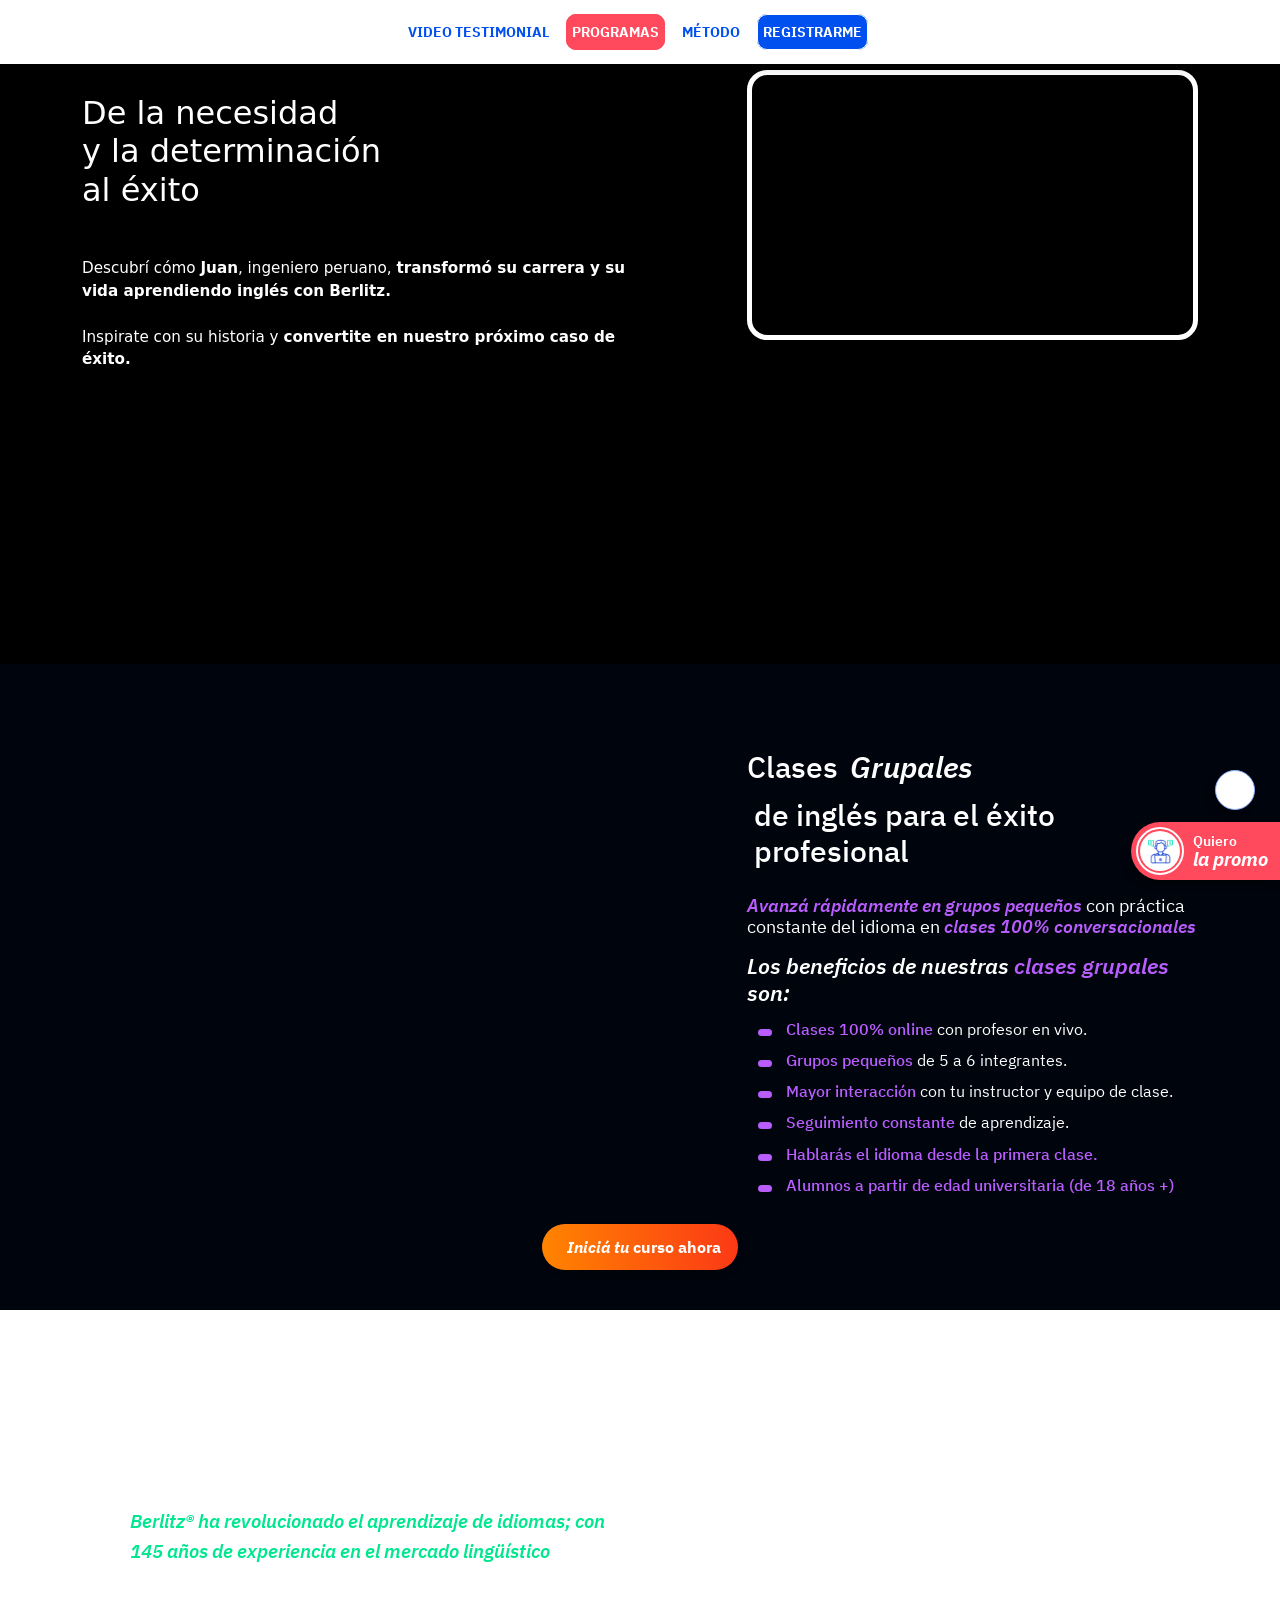
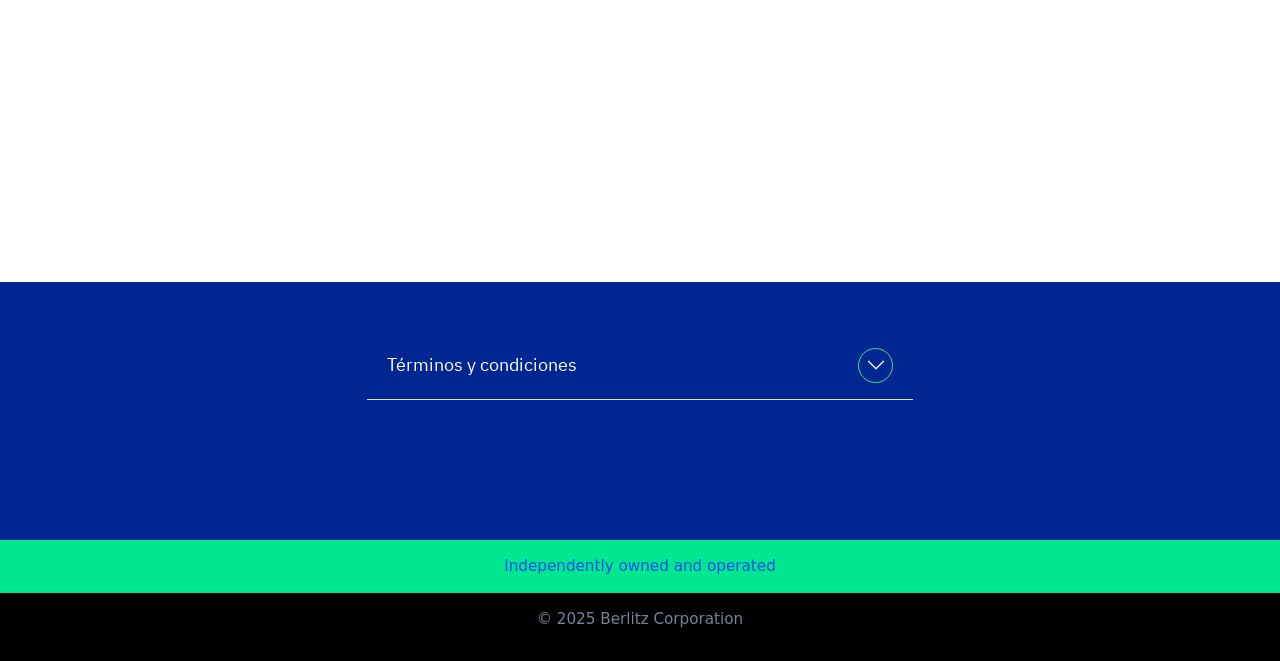
==== index.html @ 17a58794 "Add files via upload" ====
<!DOCTYPE html>
<html lang="es">
  <head>
    <meta charset="utf-8" />
    <meta name="viewport" content="width=device-width, initial-scale=1" />
    <title>Berlitz Uruguay - Black Friday</title>

    <link rel="icon" type="image/x-icon" href="assets/img/favicon-32x32.png" />

    <style>
      .jm-loadingpage {
        position: fixed;
        left: 0px;
        top: 0px;
        width: 100%;
        height: 100%;
        z-index: 999999999;
        background-color: #004fef;
        display: flex;
        justify-content: center;
        align-items: center;
        padding-left: 50px;
        padding-right: 50px;
      }

      .jm-loadingpage table {
        text-align: center;
      }
    </style>

    <link href="assets/css/bootstrap.min.css" rel="stylesheet" />
    <link rel="stylesheet" href="assets/css/revolution/navigation.min.css" />
    <link rel="stylesheet" href="assets/css/revolution/settings.min.css" />
    <link rel="stylesheet" href="assets/css/cmln-style.css" />

    <link rel="stylesheet" href="https://site-assets.fontawesome.com/releases/v6.5.1/css/all.css" />

    <!-- <link rel="preload" href="assets/css/bootstrap.min.css" as="style" onload="this.onload=null;this.rel='stylesheet'">
    <link rel="preload" href="assets/css/revolution/navigation.min.css" as="style" onload="this.onload=null;this.rel='stylesheet'">
    <link rel="preload" href="assets/css/revolution/settings.min.css" as="style" onload="this.onload=null;this.rel='stylesheet'">
    <link rel="preload" href="assets/css/cmln-style.css" as="style" onload="this.onload=null;this.rel='stylesheet'">
    <link rel="preload" href="https://site-assets.fontawesome.com/releases/v6.2.0/css/all.css" as="style" onload="this.onload=null;this.rel='stylesheet'">
    <noscript>
        <link rel="stylesheet" href="styles.css">
    </noscript> -->

    <!-- slick -->
    <link rel="stylesheet" type="text/css" href="assets/slick/slick.min.css" />
    <link rel="stylesheet" type="text/css" href="assets/slick/slick-theme.min.css" />

    <!-- Google Tag Manager -->
    <script>
      (function (w, d, s, l, i) {
        w[l] = w[l] || [];
        w[l].push({
          "gtm.start": new Date().getTime(),
          event: "gtm.js",
        });
        var f = d.getElementsByTagName(s)[0],
          j = d.createElement(s),
          dl = l != "dataLayer" ? "&l=" + l : "";
        j.async = true;
        j.src = "https://www.googletagmanager.com/gtm.js?id=" + i + dl;
        f.parentNode.insertBefore(j, f);
      })(window, document, "script", "dataLayer", "GTM-PGFZW8S");
    </script>
    <!-- End Google Tag Manager -->
  </head>

  <body onload="loaded();">
    <!-- Google Tag Manager (noscript) -->
    <noscript>
      <iframe
        src="https://www.googletagmanager.com/ns.html?id=GTM-PGFZW8S"
        height="0"
        width="0"
        style="display: none; visibility: hidden"
      ></iframe>
    </noscript>
    <!-- End Google Tag Manager (noscript) -->

    <div class="t_header"></div>

    <!-- loader -->
    <div class="jm-loadingpage">
      <table border="0">
        <tr>
          <td>
            <img class="img-fluid" src="assets/img/berlitz-logo.png" loading="lazy" />
          </td>
        </tr>
        <tr>
          <td><span class="loader"></span></td>
        </tr>
      </table>
    </div>
    <!-- end loader -->

    <!-- Para bordes redondeados en poligonos -->
    <svg
      style="visibility: hidden; position: absolute"
      width="0"
      height="0"
      xmlns="http://www.w3.org/2000/svg"
      version="1.1"
    >
      <defs>
        <filter id="round">
          <feGaussianBlur in="SourceGraphic" stdDeviation="5" result="blur" />
          <feColorMatrix
            in="blur"
            mode="matrix"
            values="1 0 0 0 0  0 1 0 0 0  0 0 1 0 0  0 0 0 19 -9"
            result="goo"
          />
          <feComposite in="SourceGraphic" in2="goo" operator="atop" />
        </filter>
      </defs>
    </svg>

    <!-- header -->
    <div id="header_page" class="container-fluid header">
      <div class="container mt-4">
        <div class="row">
          <div class="col-4 col-md-2 logo">
            <picture class="d-block d-sm-none">
              <source srcset="assets/img/berlitz-logo.png" type="image/png" />
              <img class="img-fluid" data-src="assets/img/berlitz-logo.png" loading="lazy" />
            </picture>
          </div>
          <div class="col-md-5 offset-md-3 call">
            <a id="btn-menu-xs-abrir" class="btn-menu d-block d-lg-none">
              <i class="fa-solid fa-bars"></i>
              <span></span>
            </a>
          </div>
        </div>
      </div>
    </div>
    <!-- end header -->

    <!-- menu xs -->
    <div id="div_menu_xs" class="container menu-xs">
      <div class="container">
        <div class="row">
          <div class="col-12 item cerrar">
            <i id="btn-menu-xs-cerrar" class="fa-solid fa-circle-xmark fa-cmln"></i>
          </div>
              
                  
          <div class="col-12 item">
            <a href="javascript:click_section('c-video-testimonial-2')" class="i_menu menu_1">
              Video Testimonial
            </a>
          </div>
          <div class="col-12 item">
            <a href="javascript:click_section('grupales')" class="i_menu menu_8">Programas</a>
          </div>
          <div class="col-12 item">
            <a href="javascript:click_section('metodo')" class="i_menu menu_5">Método</a>
          </div>                
          <div class="col-12 item">
            <a href="javascript:click_section('formulario')" class="i_menu menu_9">Registrarme</a>
          </div>
        </div>
      </div>
    </div>
    <!--end menu xs -->

    <div class="container-fluid bg-banner-ppt-img">
      <div class="row">
        <div class="col-12" style="padding: 0px">
          <img
            src="https://9068661.fs1.hubspotusercontent-na1.net/hubfs/9068661/assets/img/LP_UY_head_DSK_2.png"
            alt=""
            class="img-fluid d-none d-sm-block"
            style="width: 100%"
          />
          <img
            src="https://9068661.fs1.hubspotusercontent-na1.net/hubfs/9068661/assets/img/LP_BF_DEVELE_UY_MOV.png"
            alt=""
            class="img-fluid d-block d-sm-none"
            style="width: 100%"
          />

          <!-- <a href="javascript:click_section('formulario')">

                    
                </a> -->
        </div>
      </div>
    </div>
    <div class="container-fluid cta-banner-ppl">
      <div class="row">
        <div class="col-md-12 col-cta">
          <span class="span-btn-1 btn-1-ani">
            <a href="javascript:click_section('formulario')" class="btn-1">
              Quiero la promo
              <i class="fa-solid fa-circle-arrow-right c-fa"></i>
            </a>
          </span>
        </div>
      </div>
    </div>
<!--
    <div class="container-fluid bg-banner-ppt-img">
      <div class="row">
        <div class="col-12" style="padding: 0px">
          <a>
            <img
              src="https://9068661.fs1.hubspotusercontent-na1.net/hubfs/9068661/assets/img/BLOCK.png"
              alt=""
              class="img-fluid d-none d-sm-block"
              style="width: 100%"
            />
            <img
              src="https://9068661.fs1.hubspotusercontent-na1.net/hubfs/9068661/assets/img/MOBILE%20(1)-2.png"
              alt=""
              class="img-fluid d-block d-sm-none"
              style="width: 100%"
            />
          </a>
        </div>
      </div>
    </div> -->

        <!--<div class="container-fluid contador">
            <div class="container">
                <div class="row">
                    /*<div class="col-sm-3 offset-md-1">
                        <center>
                            <img src="assets/img/txt48.png" alt="" class="img-fluid img-48">
                        </center>
                    </div>*/
                    <div class="col-sm-3 col-md-2 offset-md-3 text-center text-sm-left">
                        <h2 class="d-none d-sm-block">La promo <br> termina en: </h2>
                        <h2 class="d-block d-sm-none">La promo termina en: </h2>
                    </div>
                    <div class="col-sm-8 col-md-4 cronometro">
                        <div class="d-block">
                            <div class="row nros">
                                <div class="col-2 nro">
                                    <div class="d-block c-block" id="dias">
                                        00
                                    </div>
                                </div>
                                <div class="col-1 nro">
                                    <div class="d-block c-block">
                                        :
                                    </div>
                                </div>
                                <div class="col-2 nro">
                                    <div class="d-block c-block" id="horas">
                                        00
                                    </div>
                                </div>
                                <div class="col-1 nro">
                                    <div class="d-block c-block">
                                        :
                                    </div>
                                </div>
                                <div class="col-2 nro">
                                    <div class="d-block c-block" id="minutos">
                                        00
                                    </div>
                                </div>
                                <div class="col-1 nro">
                                    <div class="d-block c-block">
                                        :
                                    </div>
                                </div>
                                <div class="col-2 nro">
                                    <div class="d-block c-block" id="segundos">
                                        00
                                    </div>
                                </div>
                            </div>
                            <div class="row det text-center">
                                <div class="col-2">
                                    <p>DÍAS</p>
                                </div>
                                <div class="col-1">
                                </div>
                                <div class="col-2">
                                    <p>HRS</p>
                                </div>
                                <div class="col-1">
                                </div>
                                <div class="col-2">
                                    <p>MIN</p>
                                </div>
                                <div class="col-1">
                                </div>
                                <div class="col-2">
                                    <p>SEG</p>
                                </div>
                            </div>
                        </div>
                    </div>
                    /*<div class="col-sm-3 cta">
                        <a href="javascript:click_section('formulario')">
                            <img src="assets/img/btn_contador.png" alt="" class="img-fluid">
                        </a>
                    </div>*/
                </div>
            </div>
        </div>-->


    <?php
    }
    if ($banner_principal_black_friday == true) {
    ?>

    <!-- MENU -->
    <div class="container-fluid c-menu d-none d-lg-block">
      <div class="container-fluid">
        <div class="row">
          <div class="col-12">
            <ul>
              
              
              <li>
                <a href="javascript:click_section('c-video-testimonial-2')" class="i_menu menu_3">
                  Video Testimonial
                </a>
              </li>
              <li>
                <a href="javascript:click_section('grupales')" class="i_menu menu_5">
                  Programas
                </a>
              </li>
              <li>
                <a href="javascript:click_section('metodo')" class="i_menu menu_7">
                  método
                </a>
              </li>
              <li>
                <a href="javascript:click_section('formulario')" class="i_menu menu_9 azul">
                  Registrarme
                </a>
              </li>
            </ul>
          </div>
        </div>
      </div>
    </div>
    <!-- END MENU -->

    


    <!-- VIDEO TESTIMONIAL -->
    <div class="container-fluid c-video-testimonial-2">
        <div class="container">
            <div class="row">
                <div class="col-md-6 txt">
                    <h2 class="mb-md-5 mt-md-4">De la<span> necesidad</span><br> y la <span>determinación</span><br><font>al éxito</font> </h2>
                    <p class="mb-3">Descubrí cómo <strong>Juan</strong>, ingeniero peruano, <strong>transformó su carrera y su vida aprendiendo inglés con Berlitz. </strong><br><br>Inspirate con su historia y <strong>convertite en nuestro próximo caso de éxito.</strong> </p>
                </div>
                <div class="col-md-5 offset-md-1">
                    <center>
                        <iframe width="560" height="315" src="https://www.youtube.com/embed/qPQS720yV7A?si=wViY9yaAoNuPraF2" title="YouTube video player" frameborder="0" allow="accelerometer; autoplay; clipboard-write; encrypted-media; gyroscope; picture-in-picture; web-share" referrerpolicy="strict-origin-when-cross-origin" allowfullscreen></iframe>
                    </center>
                </div>
            </div>
        </div>
    </div>    
    <!-- END VIDEO TESTIMONIAL -->

    <!-- slider -->
    <div id="slider_page" class="container-fluid cmln-slider">
      <div class="row">
        <div class="col-12">
          <div class="d-block"></div>
        </div>
      </div>
    </div>

    

    <!-- FORM -->
    <div class="container-fluid formulario">
        <div class="container-lg c-container  ">
            <div class="row">
                <div class="col-sm-5 col-lg-4 offset-lg-1 txt fade-in">
                    <!--<h3>¡Regístrate
                        <span>ahora!</span>
                    </h3>-->
                    <h2>

                                                    <!-- <div class="det">Tu curso privado hasta con:</div>-->
                            <img src="https://9068661.fs1.hubspotusercontent-na1.net/hubfs/9068661/assets/img/Group%20747.png" alt="" class="img-fluid">
                            <!-- <div class="det">Tu curso privado hasta con:</div> <span>
                                35

                                <div class="dscto">
                                    <div class="simbolo">%</div> dscto.
                                </div>
                            </span> -->
                        

                    </h2>
                    <!-- <p class="completa"><span>Completa el formulario</span>
                        para recibir más información</p> -->

                </div>
                <div class="col-sm-6 offset-sm-1 c-hs-form fade-in-right">
                    <!-- FORM HS -->
                    <div id="hs_form_target_widget_1614708359277"></div>

                    <script
                        src="https://peru.berlitzuavp.live/hs/hsstatic/cos-i18n/static-1.53/bundles/project.js"></script>

                    <!--[if lte IE 8]>
                <script charset="utf-8" src="https://js.hsforms.net/forms/v2-legacy.js"></script>
                <![endif]-->

                    <script data-hs-allowed="true" src="https://peru.berlitzuavp.live/_hcms/forms/v2.js"></script>

                    <script data-hs-allowed="true">
                        var options = {
                            portalId: '9068661',
                            formId: '9a892555-b6ad-4e12-aec5-2139eb0f9442',
                            formInstanceId: '5325',
                            pageId: '113127769665',
                            region: 'na1',




                            pageName: "Berlitz Uruguay - Adultos - BlackFriday",


                            redirectUrl: "https:\/\/berlitz-marketing.com.uy\/gracias-black-friday-ingles",





                            css: '',
                            target: '#hs_form_target_widget_1614708359277',





                            contentType: "landing-page",



                            formsBaseUrl: '/_hcms/forms/',



                            formData: {
                                cssClass: 'hs-form stacked hs-custom-form'
                            },
                            onFormReady: function ($form) {
                                $('.hs-fieldtype-intl-phone select').val('UY');
                                $('.hs-fieldtype-intl-phone select').trigger('change');
                            }
                        };

                        options.getExtraMetaDataBeforeSubmit = function () {
                            var metadata = {};


                            if (hbspt.targetedContentMetadata) {
                                var count = hbspt.targetedContentMetadata.length;
                                var targetedContentData = [];
                                for (var i = 0; i < count; i++) {
                                    var tc = hbspt.targetedContentMetadata[i];
                                    if (tc.length !== 3) {
                                        continue;
                                    }
                                    targetedContentData.push({
                                        definitionId: tc[0],
                                        criterionId: tc[1],
                                        smartTypeId: tc[2]
                                    });
                                }
                                metadata["targetedContentMetadata"] = JSON.stringify(targetedContentData);
                            }

                            return metadata;
                        };

                        hbspt.forms.create(options);
                    </script>
                    <!-- END FORM HS -->
                </div>
            </div>
        </div>
    </div>
    <!-- END FORM -->

     

     <!-- GRUPALES -->
    <div id="contenido_3" class="grupales ">
      <div class="container c-container">
        <div class="row bm-4 fade-in">
            
            <div class="col-md-5 order-md-2 txt">
                
                <h2>Clases <span>Grupales</span> <br>
                    <font>de inglés para el éxito profesional</font>
                </h2>
                <h4 class="mt-4">
                    <font>Avanzá rápidamente en grupos pequeños</font> con práctica constante del idioma en <font>clases 100% conversacionales</font>
                </h4>
                <h4 class="txt-beneficios mt-3">Los beneficios de nuestras <font>clases grupales</font> son:</h4>
                <ul class="i-beneficios ">
                    <li>
                        <h5>
                            <!-- <div class="boulet"><i class="fa-light fa-check c-fa"></i></div> -->
                            <div class="boulet"></div>
                            <div class="i-txt"><span>Clases 100% online</span> con profesor en vivo.</div>
                        </h5>
                        <h5>
                            <div class="boulet"></div>
                            <div class="i-txt"><span>Grupos pequeños</span> de 5 a 6 integrantes.</div>
                        </h5>
                        <h5>
                            <div class="boulet"></div>
                            <div class="i-txt"><span>Mayor interacción</span> con tu instructor y equipo de clase.
                            </div>
                        </h5>
                        <h5>
                            <div class="boulet"></div>
                            <div class="i-txt"><span>Seguimiento constante</span> de aprendizaje.</div>
                        </h5>
                        <h5>
                            <div class="boulet"></div>
                            <div class="i-txt"><span>Hablarás el idioma desde la primera clase.</span></div>
                        </h5>
                        <h5>
                            <div class="boulet"></div>
                            <div class="i-txt"><span>Alumnos a partir de edad universitaria (de 18 años +)</span></div>
                        </h5>
                    </li>
                </ul>
            </div>
            <div class="col-md-7 order-md-1 img ">
                <picture>
                    <!--<source srcset="assets/img/img-caracteristicas.webp" type="image/webp">-->
                    <source srcset="https://9068661.fs1.hubspotusercontent-na1.net/hubfs/9068661/assets/img/LP_BK_GRUPALES_perspona.png" type="image/png">
                    <img class="img-fluid" data-src="https://9068661.fs1.hubspotusercontent-na1.net/hubfs/9068661/assets/img/LP_BK_GRUPALES_perspona.png" loading="lazy">
                </picture>
            </div>
            
        </div>
        <div class="row mt-4 fade-in-bottom">
            <div class="col-md-12 text-center">
                <a href="javascript:click_section('formulario')" class="btn-1 ">Iniciá tu <span>curso ahora</span> <i class="fa-solid fa-arrow-right c-fa"></i></a>
            </div>
        </div>
      </div>
    </div>
    <!-- END GRUPALES -->

<!-- METODO -->
    <div id="contenido_5" class="metodo fade-in">
      <div class="container c-container">
        
        <div class="row">
            
            <div class="col-md-6">
                <div class="row">
                    <div class="col-sm-8 txt">
                      <h2>El método que te hará aprender  <span>un idioma de manera definitiva</span></h2>
                    </div>
                    <div class="col-sm-4">
                        <picture class="d-none d-sm-block">                            
                            <source srcset="https://9068661.fs1.hubspotusercontent-na1.net/hubfs/9068661/assets/img/LP_BK_metodo_foto.png" type="image/png">
                            <img class="img-fluid" data-src="https://9068661.fs1.hubspotusercontent-na1.net/hubfs/9068661/assets/img/LP_BK_metodo_foto.png" loading="lazy">
                        </picture>
                    </div>
                </div>
                <div class="row mt-4">
                    <div class="col-md-11 offset-md-1">
                        <p class="sup">
                            <font class="verde">Berlitz® ha revolucionado el aprendizaje de idiomas; con 145
                                años de experiencia en el mercado lingüístico</font>, ofrecemos una inmersión total que
                            va más allá de las palabras, sumergiéndote en la cultura y las sutilezas de un nuevo idioma.
                        </p>
                        <p class="mt-4">En la práctica, nuestro Método Berlitz, sumerge al alumno completamente en el idioma desde el primer día. A través de una inmersión total, recreando situaciones de la vida real, se aprende no solo a hablar, sino a vivir el idioma. Esta experiencia no solo mejora tu fluidez, sino que también fortalece la confianza.</p>
                    </div>
                </div>
            </div>
            <div class="col-md-6 txt">

                <div class="row mt-4">
                    <div class="col-sm-6 offset-sm-3 col-md-10 offset-md-2">
                        <picture>
                            <!--<source srcset="assets/img/img-metodo.webp" type="image/webp">-->
                            <source srcset="https://9068661.fs1.hubspotusercontent-na1.net/hubfs/9068661/assets/img/img-metodo.png" type="image/png">
                            <img class="img-fluid" data-src="https://9068661.fs1.hubspotusercontent-na1.net/hubfs/9068661/assets/img/img-metodo.png" loading="lazy">
                        </picture>
                    </div>
                </div>
            </div>
        </div>
      </div>

    </div>
<!-- END METODO -->



<!-- RECONOCIMIENTO -->

    <div class="reconocimiento container-fluid">
        <div class="row">
            <div class="col-12 fade-in active" data-delay="300" data-duration="500" style="padding: 0px; margin-top: 2px; transition: opacity 500ms ease-in-out, transform 500ms ease-in-out;">
                <picture>
                    <source srcset="https://9068661.fs1.hubspotusercontent-na1.net/hubfs/9068661/assets/img/PREMIACION_dkt.png" type="image/png">
                    <img class="img-fluid d-none d-sm-block" data-src="https://9068661.fs1.hubspotusercontent-na1.net/hubfs/9068661/assets/img/PREMIACION_dkt.png" loading="lazy" style="    width: 100%;">
                </picture>
                <picture>
                    <source srcset="https://9068661.fs1.hubspotusercontent-na1.net/hubfs/9068661/assets/img/PREMIACION_mob.png" type="image/png">
                    <img class="img-fluid d-block d-sm-none" data-src="https://9068661.fs1.hubspotusercontent-na1.net/hubfs/9068661/assets/img/PREMIACION_mob.png" loading="lazy" style="    width: 100%;">
                </picture>
            </div>
        </div>
    </div>


  <!-- END RECONOCIMIENTO -->

    <!-- TyC -->
    <div class="container-fluid tyc">
      <div class="container c-container">
        <div class="row">
          <div class="col-md-6 offset-md-3">
            <div class="accordion" id="accordionExample1">
              <div class="accordion-item">
                <p class="accordion-header">
                  <button
                    class="accordion-button collapsed"
                    type="button"
                    data-bs-toggle="collapse"
                    data-bs-target="#collapseTwo1"
                    aria-expanded="false"
                    aria-controls="collapseTwo"
                  >
                    Términos y condiciones
                  </button>
                </p>
                <div
                  id="collapseTwo1"
                  class="accordion-collapse collapse"
                  data-bs-parent="#accordionExample1"
                >
                  <div class="accordion-body">
                    <!-- * Hasta 6 Cuotas Sin Intereses con VISA BBVA y Diners.<br><br>
                                    Descuento sobre el precio de lista de cada programa. Aplican condiciones y
                                    restricciones que serán informadas en el proceso de venta. No combinable con otros
                                    descuentos. Válido hasta el 31/05/2024.
                                    <br><br>
                                    Powerpay es un medio de pago que permite pagar tus compras en las cuotas que elijas, con tu tarjeta de crédito a 3,6 y 12 meses. Podrás dividir tus compras en plazos de 3 y 6 cuotas sin intereses y sin comisiones (TEA 0.00% y TCEA 0.00%). Y en 12 cuotas tampoco cobramos intereses, pero sí una comisión Powerpay que varía en función a tu compra: desde S/6.66 hasta S/ 650.28 (TEA 0.00% y TCEA variable). Esta comisión la cobraremos de forma fraccionada en cada una de las cuotas en partes iguales. -->

                    <!-- <p class="text-light mb-0">* Hasta 6 Cuotas Sin Intereses con VISA BBVA y Diners Club.</p> -->
                    <p class="text-light mb-0 uno">
                      *Descuento sobre el precio de lista de programa Grupal. Aplican condiciones y restricciones que serán informadas en el proceso de venta. No combinable con otros descuentos. Válido hasta el 28/11/2025. *Cuotas sin intereses disponibles solo con algunas tarjetas de crédito, esta información se brindará durante el proceso de venta. <br><br>
 
                      Promoción válida solo para niveles Berlitz del 1 al 7.
                      Promoción solo disponible para venta nueva. No aplica para rematrícula.
                      En Berlitz estamos comprometidos en garantizar tu aprendizaje con el idioma. Es importante tener en cuenta las siguientes características del Programa Grupal: los grupos están formados por un mínimo de 5 y un máximo de 6 personas de un mismo nivel. Tanto la fecha de inicio como la de fin del programa son fijas e inamovibles. No es posible reprogramar ni pausar las clases . En caso de que un alumno deje de asistir por causas ajenas a Berlitz, no podrá solicitar la devolución.
                    </p>
                  </div>
                </div>
              </div>
            </div>
          </div>
        </div>
      </div>
    </div>
    <!-- END TyC -->

    <div class="container-fluid footer2">
      <div class="container text-center">
        <p>Independently owned and operated</p>
      </div>
    </div>

    <div class="container-fluid footer">
      <div class="container text-center">
        <p>© 2025 Berlitz Corporation</p>
      </div>
    </div>
    <!--end footer -->

    <!-- wsp -->
    <div id="btn_nosotros" class="c-wsp2 btn_contacto d-none">
      <i class="fa-regular fa-message-captions"></i>
    </div>

    <!-- <a href="https://api.whatsapp.com/send?phone=51936636289&text=Estoy%20interesado%20en%20el%20proyecto%20de%20Brasil"
        target="_blank" class="c-wsp pulse">
        <i class="fa-brands fa-whatsapp"></i>
    </a> -->

    <div class="btn-fixed-call">
      <a href="javascript:click_section('formulario')">
        <div class="img">
          <!-- <picture>
                    <source srcset="assets/img/btn-fixed-on.png" type="image/png">
                    <img class="img-fluid btn-fixed-on" data-src="assets/img/btn-fixed-on.png" loading="lazy">
                </picture> -->
          <div class="off">
            <div class="cont-off">
              <picture>
                <source srcset="assets/img/btn-fixed-off.png" type="image/png" />
                <img
                  class="img-fluid btn-fixed-off"
                  data-src="assets/img/btn-fixed-off.png"
                  loading="lazy"
                />
              </picture>
            </div>
          </div>

          <div class="on">
            <div class="cont-on">
              <picture>
                <source srcset="assets/img/btn-fixed-on.png" type="image/png" />
                <img
                  class="img-fluid btn-fixed-on"
                  data-src="assets/img/btn-fixed-on.png"
                  loading="lazy"
                />
              </picture>
            </div>
          </div>
        </div>
        <div class="txt">
          Quiero
          <span>la promo</span>

          <picture>
            <source srcset="assets/img/btn-fixed-on.png" type="image/png" />
            <img
              class="img-fluid d-inline d-sm-none"
              data-src="assets/img/btn-fixed-on.png"
              loading="lazy"
            />
          </picture>
        </div>
      </a>
    </div>

    <a href="javascript:click_section('t_header')" class="c-subir">
      <i class="fa fa-angle-up"></i>
    </a>

    <!-- Modal -->
    <div
      class="modal fade"
      id="exampleModal"
      tabindex="-1"
      role="dialog"
      aria-labelledby="exampleModalLabel"
      aria-hidden="true"
    >
      <div class="modal-dialog modal-dialog-centered modal-lg" role="document">
        <div class="modal-content">
          <div class="modal-header">
            <h5 class="modal-title" id="exampleModalLabel"></h5>
            <button type="button" class="close" data-dismiss="modal" aria-label="Close">
              <span aria-hidden="true">&times;</span>
            </button>
          </div>
          <div class="modal-body">
            <!-- <iframe width="100%" src="https://www.youtube.com/embed/P_851ZMuAmM?si=I9DIowfOIU6qsQln" title="YouTube video player" frameborder="0" allow="accelerometer; autoplay; clipboard-write; encrypted-media; gyroscope; picture-in-picture; web-share" referrerpolicy="strict-origin-when-cross-origin" allowfullscreen></iframe> -->
            <div id="player_otg_1"></div>
          </div>
        </div>
      </div>
    </div>

    <!-- Modal2 -->
    <div
      class="modal fade"
      id="exampleModal2"
      tabindex="-1"
      role="dialog"
      aria-labelledby="exampleModalLabel"
      aria-hidden="true"
    >
      <div class="modal-dialog modal-dialog-centered modal-lg" role="document">
        <div class="modal-content">
          <div class="modal-header">
            <h5 class="modal-title" id="exampleModalLabel"></h5>
            <button type="button" class="close" data-dismiss="modal" aria-label="Close">
              <span aria-hidden="true">&times;</span>
            </button>
          </div>
          <div class="modal-body">
            <!-- <iframe
              width="100%"
              src="https://drive.google.com/file/d/1XHePvnSr7ZHLabdGpyOLFIODO6NfiCib/preview"
              title="YouTube video player"
              frameborder="0"
              allow="accelerometer; autoplay; clipboard-write; encrypted-media; gyroscope; picture-in-picture; web-share"
              referrerpolicy="strict-origin-when-cross-origin"
              allowfullscreen
            ></iframe> -->
            <div id="player_otg_2"></div>
          </div>
        </div>
      </div>
    </div>

    <!-- <div class="c-wsp pulse" data-bs-toggle="modal" data-bs-target="#mdl_wsp">
        <i class="fa-brands fa-whatsapp"></i>
    </div> -->

    <script
      src="https://cdn.jsdelivr.net/npm/bootstrap@5.2.2/dist/js/bootstrap.bundle.min.js"
      integrity="sha384-OERcA2EqjJCMA+/3y+gxIOqMEjwtxJY7qPCqsdltbNJuaOe923+mo//f6V8Qbsw3"
      crossorigin="anonymous"
    ></script>

    <script src="assets/js/jquery.min.js" type="text/javascript" charset="utf-8"></script>
    <!-- <script src="https://code.jquery.com/jquery-3.6.4.min.js"></script> -->

    <!-- Slick-->
    <!-- <script src="js/jquery.min.js" type="text/javascript" charset="utf-8"></script> -->
    <script src="assets/slick/slick.js" type="text/javascript" charset="utf-8"></script>

    <script src="assets/js/propper.min.js"></script>
    <script src="assets/js/bootstrap.min.js"></script>
    <!--to view items on reach-->
    <script src="assets/js/jquery.appear.min.js"></script>
    <!--Owl Slider-->
    <script src="assets/js/owl.carousel.min.js"></script>
    <!--number counters-->
    <!-- <script src="assets/js/jquery-countTo.min.js"></script> -->
    <!--Parallax Background-->
    <script src="assets/js/parallaxie.min.js"></script>
    <!--Cubefolio Gallery-->
    <script src="assets/js/jquery.cubeportfolio.min.js"></script>
    <!--Fancybox js-->
    <script src="assets/js/jquery.fancybox.min.js"></script>
    <!--tooltip js-->
    <script src="assets/js/tooltipster.min.js"></script>
    <!--wow js-->
    <!-- <script src="assets/js/wow.min.js"></script> -->

    <!--Revolution SLider-->
    <script src="assets/js/revolution/jquery.themepunch.tools.min.js"></script>
    <script src="assets/js/revolution/jquery.themepunch.revolution.min.js"></script>
    <!-- SLIDER REVOLUTION 5.0 EXTENSIONS -->
    <script src="assets/js/revolution/extensions/revolution.extension.actions.min.js"></script>
    <script src="assets/js/revolution/extensions/revolution.extension.carousel.min.js"></script>
    <script src="assets/js/revolution/extensions/revolution.extension.kenburn.min.js"></script>
    <script src="assets/js/revolution/extensions/revolution.extension.layeranimation.min.js"></script>
    <!-- <script src="js/revolution/extensions/revolution.extension.migration.min.js"></script> -->
    <script src="assets/js/revolution/extensions/revolution.extension.navigation.min.js"></script>
    <script src="assets/js/revolution/extensions/revolution.extension.parallax.min.js"></script>
    <script src="assets/js/revolution/extensions/revolution.extension.slideanims.min.js"></script>
    <!-- <script src="js/revolution/extensions/revolution.extension.video.min.js"></script> -->
    <!--custom functions and script-->
    <script src="assets/js/functions.js"></script>
    <script src="assets/js/cmln.js"></script>

    <script>
      //<![CDATA[
      // YouTube iFrames
      var i, c, y, v, s, n;
      v = document.getElementsByClassName("youtube");
      if (v.length > 0) {
        s = document.createElement("style");
        s.type = "text/css";
        s.innerHTML =
          ".youtube{background-color:#000;max-width:100%;overflow:hidden;position:relative;cursor:hand;cursor:pointer}.youtube .ythumb{bottom:0;display:block;left:0;margin:auto;padding:0;max-width:100%;position:absolute;right:0;top:0;width:100%;height:auto}.youtube .play{filter:alpha(opacity=80);opacity:.8;left:50%;margin-left:-38px;margin-top:-38px;position:absolute;top:50%;width:77px;height:77px;background:url(//lh6.googleusercontent.com/-KM0uGaLlhKc/UznnNWfT-wI/AAAAAAAAKS0/Nnz3WwdoLxk/s77/play.png) no-repeat}";
        document.body.appendChild(s);
      }
      for (n = 0; n < v.length; n++) {
        y = v[n];
        i = document.createElement("img");
        i.setAttribute("src", "http://i.ytimg.com/vi/" + y.id + "/hqdefault.jpg");
        i.setAttribute("class", "ythumb");
        c = document.createElement("div");
        c.setAttribute("class", "play");
        y.appendChild(i);
        y.appendChild(c);
        y.onclick = function () {
          var a = document.createElement("iframe");
          a.setAttribute(
            "src",
            "https://www.youtube.com/embed/" +
              this.id +
              "?autoplay=1&autohide=1&border=0&wmode=opaque&enablejsapi=1"
          );
          a.style.width = this.style.width;
          a.style.height = this.style.height;
          a.style.margin = this.style.margin;
          a.style.border = this.style.border;
          a.style.display = this.style.display;
          this.parentNode.replaceChild(a, this);
        };
      }
      //]]>
    </script>

    <script src="assets/js/cmln_2.js"></script>

    <script>
      // 2. This code loads the IFrame Player API code asynchronously.
      var tag = document.createElement("script");

      tag.src = "https://www.youtube.com/iframe_api";
      var firstScriptTag = document.getElementsByTagName("script")[0];
      firstScriptTag.parentNode.insertBefore(tag, firstScriptTag);

      // 3. This function creates an <iframe> (and YouTube player)
      //    after the API code downloads.
      var player1, player2;

      function onYouTubeIframeAPIReady() {
        // Primer video
        player1 = new YT.Player("player_otg_1", {
          width: "100%",
          videoId: "fHDFGJxQgKw",
          events: {
            onStateChange: onPlayerStateChange1,
          },
        });

        // Segundo video
        player2 = new YT.Player("player_otg_2", {
          width: "100%",
          videoId: "fHDFGJxQgKw",
          events: {
            onStateChange: onPlayerStateChange2,
          },
        });
      }

      // 4. Remove the playVideo() call in onPlayerReady
      // These functions are no longer needed

      // 5. The API calls this function when the player's state changes.
      //    The function indicates that when playing a video (state=1),
      //    the player should play for six seconds and then stop.
      var done1 = false;
      var done2 = false;

      function onPlayerStateChange1(event) {
        if (event.data == YT.PlayerState.PLAYING && !done1) {
          done1 = true;
        }
      }

      function onPlayerStateChange2(event) {
        if (event.data == YT.PlayerState.PLAYING && !done2) {
          done2 = true;
        }
      }

      function stopVideo1() {
        player1.stopVideo();
      }

      function stopVideo2() {
        player2.stopVideo();
      }

      // Detectar apertura y cierre de los modales
      $("#exampleModal").on("shown.bs.modal", function () {
        player1.playVideo(); // Reproduce el primer video cuando se abre el primer modal
      });

      $("#exampleModal").on("hidden.bs.modal", function () {
        stopVideo1(); // Detiene el primer video cuando se cierra el primer modal
      });

      $("#exampleModal2").on("shown.bs.modal", function () {
        player2.playVideo(); // Reproduce el segundo video cuando se abre el segundo modal
      });

      $("#exampleModal2").on("hidden.bs.modal", function () {
        stopVideo2(); // Detiene el segundo video cuando se cierra el segundo modal
      });
    </script>
  </body>
</html>
---- assets/css/revolution/navigation.min.css ----
.wexim.tp-bullets{height:110px!important;width:19px!important;text-align:center;display:inline-block;position:relative}.wexim .tp-bullet{position:relative;display:contents;background:0 0;cursor:pointer;box-sizing:content-box}.single-slide .wexim .tp-bullet{display:none!important}.wexim .tp-bullet .tp-bullet-inner{width:13px;height:13px;position:relative;border:3px solid #fff;border-radius:50%;background:0 0;cursor:pointer;box-sizing:content-box;-webkit-transition:all .5s ease-in-out;-moz-transition:all .5s ease-in-out;-ms-transition:all .5s ease-in-out;-o-transition:all .5s ease-in-out;transition:all .5s ease-in-out}.dark-slider .wexim .tp-bullet .tp-bullet-inner{border:3px solid #4d4d4d}.wexim .tp-bullet.selected .tp-bullet-inner{transform:scale(1.4);margin-top:2px;background:#00bcd4;-webkit-transition:all .5s ease-in-out;-moz-transition:all .5s ease-in-out;-ms-transition:all .5s ease-in-out;-o-transition:all .5s ease-in-out;transition:all .5s ease-in-out}.dark-slider .wexim .tp-bullet.selected .tp-bullet-inner{background:0 0}.wexim .tp-bullet:not(:last-child) .tp-line{height:20px;width:3px;background:#fff;display:block;margin:0 auto}.dark-slider .wexim .tp-bullet:not(:last-child) .tp-line{background:#4d4d4d}
---- assets/css/revolution/settings.min.css ----
#debungcontrolls,.debugtimeline{width:100%;box-sizing:border-box}.rev_column,.rev_column .tp-parallax-wrap,.tp-svg-layer svg{vertical-align:top}#debungcontrolls{z-index:100000;position:fixed;bottom:0;height:auto;background:rgba(0,0,0,.6);padding:10px}.debugtimeline{height:10px;position:relative;margin-bottom:3px;display:none;white-space:nowrap}.debugtimeline:hover{height:15px}.the_timeline_tester{background:#e74c3c;position:absolute;top:0;left:0;height:100%;width:0}.rs-go-fullscreen{position:fixed!important;width:100%!important;height:100%!important;top:0!important;left:0!important;z-index:9999999!important;background:#fff!important}.debugtimeline.tl_slide .the_timeline_tester{background:#f39c12}.debugtimeline.tl_frame .the_timeline_tester{background:#3498db}.debugtimline_txt{color:#fff;font-weight:400;font-size:7px;position:absolute;left:10px;top:0;white-space:nowrap;line-height:10px}.rtl{direction:rtl}@font-face{font-family:revicons;src:url(../fonts/revicons/revicons.eot?5510888);src:url(../fonts/revicons/revicons.eot?5510888#iefix) format('embedded-opentype'),url(../fonts/revicons/revicons.woff?5510888) format('woff'),url(../fonts/revicons/revicons.ttf?5510888) format('truetype'),url(../fonts/revicons/revicons.svg?5510888#revicons) format('svg');font-weight:400;font-style:normal}[class*=" revicon-"]:before,[class^=revicon-]:before{font-family:revicons;font-style:normal;font-weight:400;speak:none;display:inline-block;text-decoration:inherit;width:1em;margin-right:.2em;text-align:center;font-variant:normal;text-transform:none;line-height:1em;margin-left:.2em}.revicon-search-1:before{content:'\e802'}.revicon-pencil-1:before{content:'\e831'}.revicon-picture-1:before{content:'\e803'}.revicon-cancel:before{content:'\e80a'}.revicon-info-circled:before{content:'\e80f'}.revicon-trash:before{content:'\e801'}.revicon-left-dir:before{content:'\e817'}.revicon-right-dir:before{content:'\e818'}.revicon-down-open:before{content:'\e83b'}.revicon-left-open:before{content:'\e819'}.revicon-right-open:before{content:'\e81a'}.revicon-angle-left:before{content:'\e820'}.revicon-angle-right:before{content:'\e81d'}.revicon-left-big:before{content:'\e81f'}.revicon-right-big:before{content:'\e81e'}.revicon-magic:before{content:'\e807'}.revicon-picture:before{content:'\e800'}.revicon-export:before{content:'\e80b'}.revicon-cog:before{content:'\e832'}.revicon-login:before{content:'\e833'}.revicon-logout:before{content:'\e834'}.revicon-video:before{content:'\e805'}.revicon-arrow-combo:before{content:'\e827'}.revicon-left-open-1:before{content:'\e82a'}.revicon-right-open-1:before{content:'\e82b'}.revicon-left-open-mini:before{content:'\e822'}.revicon-right-open-mini:before{content:'\e823'}.revicon-left-open-big:before{content:'\e824'}.revicon-right-open-big:before{content:'\e825'}.revicon-left:before{content:'\e836'}.revicon-right:before{content:'\e826'}.revicon-ccw:before{content:'\e808'}.revicon-arrows-ccw:before{content:'\e806'}.revicon-palette:before{content:'\e829'}.revicon-list-add:before{content:'\e80c'}.revicon-doc:before{content:'\e809'}.revicon-left-open-outline:before{content:'\e82e'}.revicon-left-open-2:before{content:'\e82c'}.revicon-right-open-outline:before{content:'\e82f'}.revicon-right-open-2:before{content:'\e82d'}.revicon-equalizer:before{content:'\e83a'}.revicon-layers-alt:before{content:'\e804'}.revicon-popup:before{content:'\e828'}.rev_slider_wrapper{position:relative;z-index:0;width:100%}.rev_slider{position:relative;overflow:visible}.entry-content .rev_slider a,.rev_slider a{box-shadow:none}.tp-overflow-hidden{overflow:hidden!important}.group_ov_hidden{overflow:hidden}.rev_slider img,.tp-simpleresponsive img{max-width:none!important;transition:none;margin:0;padding:0;border:none}.rev_slider .no-slides-text{font-weight:700;text-align:center;padding-top:80px}.rev_slider>ul,.rev_slider>ul>li,.rev_slider>ul>li:before,.rev_slider_wrapper>ul,.tp-revslider-mainul>li,.tp-revslider-mainul>li:before,.tp-simpleresponsive>ul,.tp-simpleresponsive>ul>li,.tp-simpleresponsive>ul>li:before{list-style:none!important;position:absolute;margin:0!important;padding:0!important;overflow-x:visible;overflow-y:visible;background-image:none;background-position:0 0;text-indent:0;top:0;left:0}.rev_slider>ul>li,.rev_slider>ul>li:before,.tp-revslider-mainul>li,.tp-revslider-mainul>li:before,.tp-simpleresponsive>ul>li,.tp-simpleresponsive>ul>li:before{visibility:hidden}.tp-revslider-mainul,.tp-revslider-slidesli{padding:0!important;margin:0!important;list-style:none!important}.fullscreen-container,.fullwidthbanner-container{padding:0;position:relative}.rev_slider li.tp-revslider-slidesli{position:absolute!important}.tp-caption .rs-untoggled-content{display:block}.tp-caption .rs-toggled-content{display:none}.rs-toggle-content-active.tp-caption .rs-toggled-content{display:block}.rs-toggle-content-active.tp-caption .rs-untoggled-content{display:none}.rev_slider .caption,.rev_slider .tp-caption{position:relative;visibility:hidden;white-space:nowrap;display:block;-webkit-font-smoothing:antialiased!important;z-index:1}.rev_slider .caption,.rev_slider .tp-caption,.tp-simpleresponsive img{-moz-user-select:none;-khtml-user-select:none;-webkit-user-select:none;-o-user-select:none}.rev_slider .tp-mask-wrap .tp-caption,.rev_slider .tp-mask-wrap :last-child,.wpb_text_column .rev_slider .tp-mask-wrap .tp-caption,.wpb_text_column .rev_slider .tp-mask-wrap :last-child{margin-bottom:0}.tp-svg-layer svg{width:100%;height:100%;position:relative}.tp-carousel-wrapper{cursor:url(openhand.cur),move}.tp-carousel-wrapper.dragged{cursor:url(closedhand.cur),move}.tp_inner_padding{box-sizing:border-box;max-height:none!important}.tp-caption.tp-layer-selectable{-moz-user-select:all;-khtml-user-select:all;-webkit-user-select:all;-o-user-select:all}.tp-caption.tp-hidden-caption,.tp-forcenotvisible,.tp-hide-revslider,.tp-parallax-wrap.tp-hidden-caption{visibility:hidden!important;display:none!important}.rev_slider audio,.rev_slider embed,.rev_slider iframe,.rev_slider object,.rev_slider video{max-width:none!important}.tp-element-background{position:absolute;top:0;left:0;width:100%;height:100%;z-index:0}.tp-blockmask,.tp-blockmask_in,.tp-blockmask_out{position:absolute;top:0;left:0;width:100%;height:100%;background:#fff;z-index:1000;transform:scaleX(0) scaleY(0)}.tp-parallax-wrap{transform-style:preserve-3d}.rev_row_zone{position:absolute;width:100%;left:0;box-sizing:border-box;min-height:50px;font-size:0}.rev_column_inner,.rev_slider .tp-caption.rev_row{position:relative;width:100%!important;box-sizing:border-box}.rev_row_zone_top{top:0}.rev_row_zone_middle{top:50%;transform:translateY(-50%)}.rev_row_zone_bottom{bottom:0}.rev_slider .tp-caption.rev_row{display:table;table-layout:fixed;vertical-align:top;height:auto!important;font-size:0}.rev_column{display:table-cell;position:relative;height:auto;box-sizing:border-box;font-size:0}.rev_column_inner{display:block;height:auto!important;white-space:normal!important}.rev_column_bg{width:100%;height:100%;position:absolute;top:0;left:0;z-index:0;box-sizing:border-box;background-clip:content-box;border:0 solid transparent}.tp-caption .backcorner,.tp-caption .backcornertop,.tp-caption .frontcorner,.tp-caption .frontcornertop{height:0;top:0;width:0;position:absolute}.rev_column_inner .tp-loop-wrap,.rev_column_inner .tp-mask-wrap,.rev_column_inner .tp-parallax-wrap{text-align:inherit}.rev_column_inner .tp-mask-wrap{display:inline-block}.rev_column_inner .tp-parallax-wrap,.rev_column_inner .tp-parallax-wrap .tp-loop-wrap,.rev_column_inner .tp-parallax-wrap .tp-mask-wrap{position:relative!important;left:auto!important;top:auto!important;line-height:0}.tp-video-play-button,.tp-video-play-button i{line-height:50px!important;vertical-align:top;text-align:center}.rev_column_inner .rev_layer_in_column,.rev_column_inner .tp-parallax-wrap,.rev_column_inner .tp-parallax-wrap .tp-loop-wrap,.rev_column_inner .tp-parallax-wrap .tp-mask-wrap{vertical-align:top}.rev_break_columns{display:block!important}.rev_break_columns .tp-parallax-wrap.rev_column{display:block!important;width:100%!important}.fullwidthbanner-container{overflow:hidden}.fullwidthbanner-container .fullwidthabanner{width:100%;position:relative}.tp-static-layers{position:absolute;z-index:101;top:0;left:0}.tp-caption .frontcorner{border-left:40px solid transparent;border-right:0 solid transparent;border-top:40px solid #00a8ff;left:-40px}.tp-caption .backcorner{border-left:0 solid transparent;border-right:40px solid transparent;border-bottom:40px solid #00a8ff;right:0}.tp-caption .frontcornertop{border-left:40px solid transparent;border-right:0 solid transparent;border-bottom:40px solid #00a8ff;left:-40px}.tp-caption .backcornertop{border-left:0 solid transparent;border-right:40px solid transparent;border-top:40px solid #00a8ff;right:0}.tp-layer-inner-rotation{position:relative!important}img.tp-slider-alternative-image{width:100%;height:auto}.caption.fullscreenvideo,.rs-background-video-layer,.tp-caption.coverscreenvideo,.tp-caption.fullscreenvideo{width:100%;height:100%;top:0;left:0;position:absolute}.noFilterClass{filter:none!important}.rs-background-video-layer{visibility:hidden;z-index:0}.caption.fullscreenvideo audio,.caption.fullscreenvideo iframe,.caption.fullscreenvideo video,.tp-caption.fullscreenvideo iframe,.tp-caption.fullscreenvideo iframe audio,.tp-caption.fullscreenvideo iframe video{width:100%!important;height:100%!important;display:none}.fullcoveredvideo audio,.fullscreenvideo audio .fullcoveredvideo video,.fullscreenvideo video{background:#000}.fullcoveredvideo .tp-poster{background-position:center center;background-size:cover;width:100%;height:100%;top:0;left:0}.videoisplaying .html5vid .tp-poster{display:none}.tp-video-play-button{background:#000;background:rgba(0,0,0,.3);border-radius:5px;position:absolute;top:50%;left:50%;color:#fff;margin-top:-25px;margin-left:-25px;cursor:pointer;width:50px;height:50px;box-sizing:border-box;display:inline-block;z-index:4;opacity:0;transition:opacity .3s ease-out!important}.tp-audio-html5 .tp-video-play-button,.tp-hiddenaudio{display:none!important}.tp-caption .html5vid{width:100%!important;height:100%!important}.tp-video-play-button i{width:50px;height:50px;display:inline-block;font-size:40px!important}.rs-fullvideo-cover,.tp-dottedoverlay,.tp-shadowcover{height:100%;top:0;left:0;position:absolute}.tp-caption:hover .tp-video-play-button{opacity:1;display:block}.tp-caption .tp-revstop{display:none;border-left:5px solid #fff!important;border-right:5px solid #fff!important;margin-top:15px!important;line-height:20px!important;vertical-align:top;font-size:25px!important}.tp-seek-bar,.tp-video-button,.tp-volume-bar{outline:0;line-height:12px;margin:0;cursor:pointer}.videoisplaying .revicon-right-dir{display:none}.videoisplaying .tp-revstop{display:inline-block}.videoisplaying .tp-video-play-button{display:none}.fullcoveredvideo .tp-video-play-button{display:none!important}.fullscreenvideo .fullscreenvideo audio,.fullscreenvideo .fullscreenvideo video{object-fit:contain!important}.fullscreenvideo .fullcoveredvideo audio,.fullscreenvideo .fullcoveredvideo video{object-fit:cover!important}.tp-video-controls{position:absolute;bottom:0;left:0;right:0;padding:5px;opacity:0;transition:opacity .3s;background-image:linear-gradient(to bottom,#000 13%,#323232 100%);display:table;max-width:100%;overflow:hidden;box-sizing:border-box}.rev-btn.rev-hiddenicon i,.rev-btn.rev-withicon i{transition:all .2s ease-out!important;font-size:15px}.tp-caption:hover .tp-video-controls{opacity:.9}.tp-video-button{background:rgba(0,0,0,.5);border:0;border-radius:3px;font-size:12px;color:#fff;padding:0}.tp-video-button:hover{cursor:pointer}.tp-video-button-wrap,.tp-video-seek-bar-wrap,.tp-video-vol-bar-wrap{padding:0 5px;display:table-cell;vertical-align:middle}.tp-video-seek-bar-wrap{width:80%}.tp-video-vol-bar-wrap{width:20%}.tp-seek-bar,.tp-volume-bar{width:100%;padding:0}.rs-fullvideo-cover{width:100%;background:0 0;z-index:5}.disabled_lc .tp-video-play-button,.rs-background-video-layer audio::-webkit-media-controls,.rs-background-video-layer video::-webkit-media-controls,.rs-background-video-layer video::-webkit-media-controls-start-playback-button{display:none!important}.tp-audio-html5 .tp-video-controls{opacity:1!important;visibility:visible!important}.tp-dottedoverlay{background-repeat:repeat;width:100%;z-index:3}.tp-dottedoverlay.twoxtwo{background:url(../assets/gridtile.png)}.tp-dottedoverlay.twoxtwowhite{background:url(../assets/gridtile_white.png)}.tp-dottedoverlay.threexthree{background:url(../assets/gridtile_3x3.png)}.tp-dottedoverlay.threexthreewhite{background:url(../assets/gridtile_3x3_white.png)}.tp-shadowcover{width:100%;background:#fff;z-index:-1}.tp-shadow1{box-shadow:0 10px 6px -6px rgba(0,0,0,.8)}.tp-shadow2:after,.tp-shadow2:before,.tp-shadow3:before,.tp-shadow4:after{z-index:-2;position:absolute;content:"";bottom:10px;left:10px;width:50%;top:85%;max-width:300px;background:0 0;box-shadow:0 15px 10px rgba(0,0,0,.8);transform:rotate(-3deg)}.tp-shadow2:after,.tp-shadow4:after{transform:rotate(3deg);right:10px;left:auto}.tp-shadow5{position:relative;box-shadow:0 1px 4px rgba(0,0,0,.3),0 0 40px rgba(0,0,0,.1) inset}.tp-shadow5:after,.tp-shadow5:before{content:"";position:absolute;z-index:-2;box-shadow:0 0 25px 0 rgba(0,0,0,.6);top:30%;bottom:0;left:20px;right:20px;border-radius:100px/20px}.tp-button{padding:6px 13px 5px;border-radius:3px;height:30px;cursor:pointer;color:#fff!important;text-shadow:0 1px 1px rgba(0,0,0,.6)!important;font-size:15px;line-height:45px!important;font-family:arial,sans-serif;font-weight:700;letter-spacing:-1px;text-decoration:none}.tp-button.big{color:#fff;text-shadow:0 1px 1px rgba(0,0,0,.6);font-weight:700;padding:9px 20px;font-size:19px;line-height:57px!important}.purchase:hover,.tp-button.big:hover,.tp-button:hover{background-position:bottom,15px 11px}.purchase.green,.purchase:hover.green,.tp-button.green,.tp-button:hover.green{background-color:#21a117;box-shadow:0 3px 0 0 #104d0b}.purchase.blue,.purchase:hover.blue,.tp-button.blue,.tp-button:hover.blue{background-color:#1d78cb;box-shadow:0 3px 0 0 #0f3e68}.purchase.red,.purchase:hover.red,.tp-button.red,.tp-button:hover.red{background-color:#cb1d1d;box-shadow:0 3px 0 0 #7c1212}.purchase.orange,.purchase:hover.orange,.tp-button.orange,.tp-button:hover.orange{background-color:#f70;box-shadow:0 3px 0 0 #a34c00}.purchase.darkgrey,.purchase:hover.darkgrey,.tp-button.darkgrey,.tp-button.grey,.tp-button:hover.darkgrey,.tp-button:hover.grey{background-color:#555;box-shadow:0 3px 0 0 #222}.purchase.lightgrey,.purchase:hover.lightgrey,.tp-button.lightgrey,.tp-button:hover.lightgrey{background-color:#888;box-shadow:0 3px 0 0 #555}.rev-btn,.rev-btn:visited{outline:0!important;box-shadow:none!important;text-decoration:none!important;line-height:44px;font-size:17px;font-weight:500;padding:12px 35px;box-sizing:border-box;font-family:Roboto,sans-serif;cursor:pointer}.rev-btn.rev-uppercase,.rev-btn.rev-uppercase:visited{text-transform:uppercase;letter-spacing:1px;font-size:15px;font-weight:900}.rev-btn.rev-withicon i{font-weight:400;position:relative;top:0;margin-left:10px!important}.rev-btn.rev-hiddenicon i{font-weight:400;position:relative;top:0;opacity:0;margin-left:0!important;width:0!important}.rev-btn.rev-hiddenicon:hover i{opacity:1!important;margin-left:10px!important;width:auto!important}.rev-btn.rev-medium,.rev-btn.rev-medium:visited{line-height:36px;font-size:14px;padding:10px 30px}.rev-btn.rev-medium.rev-hiddenicon i,.rev-btn.rev-medium.rev-withicon i{font-size:14px;top:0}.rev-btn.rev-small,.rev-btn.rev-small:visited{line-height:28px;font-size:12px;padding:7px 20px}.rev-btn.rev-small.rev-hiddenicon i,.rev-btn.rev-small.rev-withicon i{font-size:12px;top:0}.rev-maxround{border-radius:30px}.rev-minround{border-radius:3px}.rev-burger{position:relative;width:60px;height:60px;box-sizing:border-box;padding:22px 0 0 14px;border-radius:50%;border:1px solid rgba(51,51,51,.25);-webkit-tap-highlight-color:transparent;cursor:pointer}.rev-burger span{display:block;width:30px;height:3px;background:#333;transition:.7s;pointer-events:none;transform-style:flat!important}.rev-burger.revb-white span,.rev-burger.revb-whitenoborder span{background:#fff}.rev-burger span:nth-child(2){margin:3px 0}#dialog_addbutton .rev-burger:hover :first-child,.open .rev-burger :first-child,.open.rev-burger :first-child{transform:translateY(6px) rotate(-45deg)}#dialog_addbutton .rev-burger:hover :nth-child(2),.open .rev-burger :nth-child(2),.open.rev-burger :nth-child(2){transform:rotate(-45deg);opacity:0}#dialog_addbutton .rev-burger:hover :last-child,.open .rev-burger :last-child,.open.rev-burger :last-child{transform:translateY(-6px) rotate(-135deg)}.rev-burger.revb-white{border:2px solid rgba(255,255,255,.2)}.rev-burger.revb-darknoborder,.rev-burger.revb-whitenoborder{border:0}.rev-burger.revb-darknoborder span{background:#333}.rev-burger.revb-whitefull{background:#fff;border:none}.rev-burger.revb-whitefull span{background:#333}.rev-burger.revb-darkfull{background:#333;border:none}.rev-burger.revb-darkfull span,.rev-scroll-btn.revs-fullwhite{background:#fff}@keyframes rev-ani-mouse{0%{opacity:1;top:29%}15%{opacity:1;top:50%}50%{opacity:0;top:50%}100%{opacity:0;top:29%}}.rev-scroll-btn{display:inline-block;position:relative;left:0;right:0;text-align:center;cursor:pointer;width:35px;height:55px;box-sizing:border-box;border:3px solid #fff;border-radius:23px}.rev-scroll-btn>*{display:inline-block;line-height:18px;font-size:13px;font-weight:400;color:#fff;font-family:proxima-nova,"Helvetica Neue",Helvetica,Arial,sans-serif;letter-spacing:2px}.rev-scroll-btn>.active,.rev-scroll-btn>:focus,.rev-scroll-btn>:hover{color:#fff}.rev-scroll-btn>.active,.rev-scroll-btn>:active,.rev-scroll-btn>:focus,.rev-scroll-btn>:hover{opacity:.8}.rev-scroll-btn.revs-fullwhite span{background:#333}.rev-scroll-btn.revs-fulldark{background:#333;border:none}.rev-scroll-btn.revs-fulldark span,.tp-bullet{background:#fff}.rev-scroll-btn span{position:absolute;display:block;top:29%;left:50%;width:8px;height:8px;margin:-4px 0 0 -4px;background:#fff;border-radius:50%;animation:rev-ani-mouse 2.5s linear infinite}.rev-scroll-btn.revs-dark{border-color:#333}.rev-scroll-btn.revs-dark span{background:#333}.rev-control-btn{position:relative;display:inline-block;z-index:5;color:#fff;font-size:20px;line-height:60px;font-weight:400;font-style:normal;font-family:Raleway;text-decoration:none;text-align:center;background-color:#000;border-radius:50px;text-shadow:none;background-color:rgba(0,0,0,.5);width:60px;height:60px;box-sizing:border-box;cursor:pointer}.rev-cbutton-dark-sr,.rev-cbutton-light-sr{border-radius:3px}.rev-cbutton-light,.rev-cbutton-light-sr{color:#333;background-color:rgba(255,255,255,.75)}.rev-sbutton{line-height:37px;width:37px;height:37px}.rev-sbutton-blue{background-color:#3b5998}.rev-sbutton-lightblue{background-color:#00a0d1}.rev-sbutton-red{background-color:#dd4b39}.tp-bannertimer{visibility:hidden;width:100%;height:5px;background:#000;background:rgba(0,0,0,.15);position:absolute;z-index:200;top:0}.tp-bannertimer.tp-bottom{top:auto;bottom:0!important;height:5px}.tp-caption img{background:0 0;zoom:1}.caption.slidelink a div,.tp-caption.slidelink a div{width:3000px;height:1500px;background:url(../assets/coloredbg.png)}.tp-caption.slidelink a span{background:url(../assets/coloredbg.png)}.tp-loader.spinner0,.tp-loader.spinner5{background-image:url(../assets/loader.gif);background-repeat:no-repeat}.tp-shape{width:100%;height:100%}.tp-caption .rs-starring{display:inline-block}.tp-caption .rs-starring .star-rating{float:none;display:inline-block;vertical-align:top;color:#ffc321!important}.tp-caption .rs-starring .star-rating,.tp-caption .rs-starring-page .star-rating{position:relative;height:1em;width:5.4em;font-family:star;font-size:1em!important}.tp-loader.spinner0,.tp-loader.spinner1{width:40px;height:40px;margin-top:-20px;margin-left:-20px;animation:tp-rotateplane 1.2s infinite ease-in-out;background-color:#fff;border-radius:3px;box-shadow:0 0 20px 0 rgba(0,0,0,.15)}.tp-caption .rs-starring .star-rating:before,.tp-caption .rs-starring-page .star-rating:before{content:"\73\73\73\73\73";color:#e0dadf;float:left;top:0;left:0;position:absolute}.tp-caption .rs-starring .star-rating span{overflow:hidden;float:left;top:0;left:0;position:absolute;padding-top:1.5em;font-size:1em!important}.tp-caption .rs-starring .star-rating span:before{content:"\53\53\53\53\53";top:0;position:absolute;left:0}.tp-loader{top:50%;left:50%;z-index:10000;position:absolute}.tp-loader.spinner0{background-position:center center}.tp-loader.spinner5{background-position:10px 10px;background-color:#fff;margin:-22px;width:44px;height:44px;border-radius:3px}@keyframes tp-rotateplane{0%{transform:perspective(120px) rotateX(0) rotateY(0)}50%{transform:perspective(120px) rotateX(-180.1deg) rotateY(0)}100%{transform:perspective(120px) rotateX(-180deg) rotateY(-179.9deg)}}.tp-loader.spinner2{width:40px;height:40px;margin-top:-20px;margin-left:-20px;background-color:red;box-shadow:0 0 20px 0 rgba(0,0,0,.15);border-radius:100%;animation:tp-scaleout 1s infinite ease-in-out}@keyframes tp-scaleout{0%{transform:scale(0)}100%{transform:scale(1);opacity:0}}.tp-loader.spinner3{margin:-9px 0 0 -35px;width:70px;text-align:center}.tp-loader.spinner3 .bounce1,.tp-loader.spinner3 .bounce2,.tp-loader.spinner3 .bounce3{width:18px;height:18px;background-color:#fff;box-shadow:0 0 20px 0 rgba(0,0,0,.15);border-radius:100%;display:inline-block;animation:tp-bouncedelay 1.4s infinite ease-in-out;animation-fill-mode:both}.tp-loader.spinner3 .bounce1{animation-delay:-.32s}.tp-loader.spinner3 .bounce2{animation-delay:-.16s}@keyframes tp-bouncedelay{0%,100%,80%{transform:scale(0)}40%{transform:scale(1)}}.tp-loader.spinner4{margin:-20px 0 0 -20px;width:40px;height:40px;text-align:center;animation:tp-rotate 2s infinite linear}.tp-loader.spinner4 .dot1,.tp-loader.spinner4 .dot2{width:60%;height:60%;display:inline-block;position:absolute;top:0;background-color:#fff;border-radius:100%;animation:tp-bounce 2s infinite ease-in-out;box-shadow:0 0 20px 0 rgba(0,0,0,.15)}.tp-loader.spinner4 .dot2{top:auto;bottom:0;animation-delay:-1s}@keyframes tp-rotate{100%{transform:rotate(360deg)}}@keyframes tp-bounce{0%,100%{transform:scale(0)}50%{transform:scale(1)}}.tp-bullets.navbar,.tp-tabs.navbar,.tp-thumbs.navbar{border:none;min-height:0;margin:0;border-radius:0}.tp-bullets,.tp-tabs,.tp-thumbs{position:absolute;display:block;z-index:1000;top:0;left:0}.tp-tab,.tp-thumb{cursor:pointer;position:absolute;opacity:.5;box-sizing:border-box}.tp-arr-imgholder,.tp-tab-image,.tp-thumb-image,.tp-videoposter{background-position:center center;background-size:cover;width:100%;height:100%;display:block;position:absolute;top:0;left:0}.tp-tab.selected,.tp-tab:hover,.tp-thumb.selected,.tp-thumb:hover{opacity:1}.tp-tab-mask,.tp-thumb-mask{box-sizing:border-box!important}.tp-tabs,.tp-thumbs{box-sizing:content-box!important}.tp-bullet{width:15px;height:15px;position:absolute;background:rgba(255,255,255,.3);cursor:pointer}.tp-bullet.selected,.tp-bullet:hover{background:#fff}.tparrows{cursor:pointer;background:#000;background:rgba(0,0,0,.5);width:40px;height:40px;position:absolute;display:block;z-index:1000}.tparrows:hover{background:#000}.tparrows:before{font-family:revicons;font-size:15px;color:#fff;display:block;line-height:40px;text-align:center}.hginfo,.hglayerinfo{font-size:12px;font-weight:600}.tparrows.tp-leftarrow:before{content:'\e824'}.tparrows.tp-rightarrow:before{content:'\e825'}body.rtl .tp-kbimg{left:0!important}.dddwrappershadow{box-shadow:0 45px 100px rgba(0,0,0,.4)}.hglayerinfo{position:fixed;bottom:0;left:0;color:#fff;line-height:20px;background:rgba(0,0,0,.75);padding:5px 10px;z-index:2000;white-space:normal}.helpgrid,.hginfo{position:absolute}.hginfo{top:-2px;left:-2px;color:#e74c3c;background:#000;padding:2px 5px}.indebugmode .tp-caption:hover{border:1px dashed #c0392b!important}.helpgrid{border:2px dashed #c0392b;top:0;left:0;z-index:0}#revsliderlogloglog{padding:15px;color:#fff;position:fixed;top:0;left:0;width:200px;height:150px;background:rgba(0,0,0,.7);z-index:100000;font-size:10px;overflow:scroll}.aden{filter:hue-rotate(-20deg) contrast(.9) saturate(.85) brightness(1.2)}.aden::after{background:linear-gradient(to right,rgba(66,10,14,.2),transparent);mix-blend-mode:darken}.perpetua::after,.reyes::after{mix-blend-mode:soft-light;opacity:.5}.inkwell{filter:sepia(.3) contrast(1.1) brightness(1.1) grayscale(1)}.perpetua::after{background:linear-gradient(to bottom,#005b9a,#e6c13d)}.reyes{filter:sepia(.22) brightness(1.1) contrast(.85) saturate(.75)}.reyes::after{background:#efcdad}.gingham{filter:brightness(1.05) hue-rotate(-10deg)}.gingham::after{background:linear-gradient(to right,rgba(66,10,14,.2),transparent);mix-blend-mode:darken}.toaster{filter:contrast(1.5) brightness(.9)}.toaster::after{background:radial-gradient(circle,#804e0f,#3b003b);mix-blend-mode:screen}.walden{filter:brightness(1.1) hue-rotate(-10deg) sepia(.3) saturate(1.6)}.walden::after{background:#04c;mix-blend-mode:screen;opacity:.3}.hudson{filter:brightness(1.2) contrast(.9) saturate(1.1)}.hudson::after{background:radial-gradient(circle,#a6b1ff 50%,#342134);mix-blend-mode:multiply;opacity:.5}.earlybird{filter:contrast(.9) sepia(.2)}.earlybird::after{background:radial-gradient(circle,#d0ba8e 20%,#360309 85%,#1d0210 100%);mix-blend-mode:overlay}.mayfair{filter:contrast(1.1) saturate(1.1)}.mayfair::after{background:radial-gradient(circle at 40% 40%,rgba(255,255,255,.8),rgba(255,200,200,.6),#111 60%);mix-blend-mode:overlay;opacity:.4}.lofi{filter:saturate(1.1) contrast(1.5)}.lofi::after{background:radial-gradient(circle,transparent 70%,#222 150%);mix-blend-mode:multiply}._1977{filter:contrast(1.1) brightness(1.1) saturate(1.3)}._1977:after{background:rgba(243,106,188,.3);mix-blend-mode:screen}.brooklyn{filter:contrast(.9) brightness(1.1)}.brooklyn::after{background:radial-gradient(circle,rgba(168,223,193,.4) 70%,#c4b7c8);mix-blend-mode:overlay}.xpro2{filter:sepia(.3)}.xpro2::after{background:radial-gradient(circle,#e6e7e0 40%,rgba(43,42,161,.6) 110%);mix-blend-mode:color-burn}.nashville{filter:sepia(.2) contrast(1.2) brightness(1.05) saturate(1.2)}.nashville::after{background:rgba(0,70,150,.4);mix-blend-mode:lighten}.nashville::before{background:rgba(247,176,153,.56);mix-blend-mode:darken}.lark{filter:contrast(.9)}.lark::after{background:rgba(242,242,242,.8);mix-blend-mode:darken}.lark::before{background:#22253f;mix-blend-mode:color-dodge}.moon{filter:grayscale(1) contrast(1.1) brightness(1.1)}.moon::before{background:#a0a0a0;mix-blend-mode:soft-light}.moon::after{background:#383838;mix-blend-mode:lighten}.clarendon{filter:contrast(1.2) saturate(1.35)}.clarendon:before{background:rgba(127,187,227,.2);mix-blend-mode:overlay}.willow{filter:grayscale(.5) contrast(.95) brightness(.9)}.willow::before{background-color:radial-gradient(40%,circle,#d4a9af 55%,#000 150%);mix-blend-mode:overlay}.willow::after{background-color:#d8cdcb;mix-blend-mode:color}.rise{filter:brightness(1.05) sepia(.2) contrast(.9) saturate(.9)}.rise::after{background:radial-gradient(circle,rgba(232,197,152,.8),transparent 90%);mix-blend-mode:overlay;opacity:.6}.rise::before{background:radial-gradient(circle,rgba(236,205,169,.15) 55%,rgba(50,30,7,.4));mix-blend-mode:multiply}._1977:after,._1977:before,.aden:after,.aden:before,.brooklyn:after,.brooklyn:before,.clarendon:after,.clarendon:before,.earlybird:after,.earlybird:before,.gingham:after,.gingham:before,.hudson:after,.hudson:before,.inkwell:after,.inkwell:before,.lark:after,.lark:before,.lofi:after,.lofi:before,.mayfair:after,.mayfair:before,.moon:after,.moon:before,.nashville:after,.nashville:before,.perpetua:after,.perpetua:before,.reyes:after,.reyes:before,.rise:after,.rise:before,.slumber:after,.slumber:before,.toaster:after,.toaster:before,.walden:after,.walden:before,.willow:after,.willow:before,.xpro2:after,.xpro2:before{content:'';display:block;height:100%;width:100%;top:0;left:0;position:absolute;pointer-events:none}._1977,.aden,.brooklyn,.clarendon,.earlybird,.gingham,.hudson,.inkwell,.lark,.lofi,.mayfair,.moon,.nashville,.perpetua,.reyes,.rise,.slumber,.toaster,.walden,.willow,.xpro2{position:relative}._1977 img,.aden img,.brooklyn img,.clarendon img,.earlybird img,.gingham img,.hudson img,.inkwell img,.lark img,.lofi img,.mayfair img,.moon img,.nashville img,.perpetua img,.reyes img,.rise img,.slumber img,.toaster img,.walden img,.willow img,.xpro2 img{width:100%;z-index:1}._1977:before,.aden:before,.brooklyn:before,.clarendon:before,.earlybird:before,.gingham:before,.hudson:before,.inkwell:before,.lark:before,.lofi:before,.mayfair:before,.moon:before,.nashville:before,.perpetua:before,.reyes:before,.rise:before,.slumber:before,.toaster:before,.walden:before,.willow:before,.xpro2:before{z-index:2}._1977:after,.aden:after,.brooklyn:after,.clarendon:after,.earlybird:after,.gingham:after,.hudson:after,.inkwell:after,.lark:after,.lofi:after,.mayfair:after,.moon:after,.nashville:after,.perpetua:after,.reyes:after,.rise:after,.slumber:after,.toaster:after,.walden:after,.willow:after,.xpro2:after{z-index:3}.slumber{filter:saturate(.66) brightness(1.05)}.slumber::after{background:rgba(125,105,24,.5);mix-blend-mode:soft-light}.slumber::before{background:rgba(69,41,12,.4);mix-blend-mode:lighten}.tp-kbimg-wrap:after,.tp-kbimg-wrap:before{height:500%;width:500%}
---- assets/css/cmln-style.css ----
@charset "UTF-8";
/*requeridas*/
@font-face {
  font-family: 'FontAwesome';
  src: url(../fonts/fontawesome-webfont.woff2);
  font-display: swap; }
/*Adicionales*/
@font-face {
  font-family: 'LATO-REGULAR';
  src: url(../fonts/LATO-REGULAR.TTF);
  font-display: swap; }
@font-face {
  font-family: 'OpenSans-Regular';
  src: url(../fonts/OpenSans-Regular.ttf); }
@font-face {
  font-family: 'OpenSans-Semibold';
  src: url(../fonts/OpenSans-Semibold.ttf); }
@font-face {
  font-family: 'OpenSans-Light';
  src: url(../fonts/OpenSans-Light.ttf); }
@font-face {
  font-family: 'OpenSans-Bold';
  src: url(../fonts/OpenSans-Bold.ttf); }
@font-face {
  font-family: 'IBMPlexSans-Medium';
  src: url(../fonts/IBMPlexSans-Medium.ttf); }
@font-face {
  font-family: 'IBMPlexSans-BoldItalic';
  src: url(../fonts/IBMPlexSans-BoldItalic.ttf); }
@font-face {
  font-family: 'IBMPlexSans-Regular';
  src: url(../fonts/IBMPlexSans-Regular.ttf); }
@font-face {
  font-family: 'IBMPlexSans-Bold';
  src: url(../fonts/IBMPlexSans-Bold.ttf); }
@font-face {
  font-family: 'IBMPlexSans-MediumItalic';
  src: url(../fonts/IBMPlexSans-MediumItalic.ttf); }
@font-face {
  font-family: 'IBMPlexSans-SemiBold';
  src: url(../fonts/IBMPlexSans-SemiBold.ttf); }
@font-face {
  font-family: 'IBMPlexSans-SemiBoldItalic';
  src: url(../fonts/IBMPlexSans-SemiBoldItalic.ttf); }
@font-face {
  font-family: 'IBMPlexSans-Light';
  src: url(../fonts/IBMPlexSans-Light.ttf); }
@font-face {
  font-family: 'LilitaOne-Regular';
  src: url(../fonts/LilitaOne-Regular.ttf); }
@font-face {
  font-family: 'MatchadalgonaRegular-3zxGp';
  src: url(../fonts/MatchadalgonaRegular-3zxGp.otf); }
/*COLORES*/
/*LOADER*/
.jm-loadingpage {
  position: fixed;
  left: 0px;
  top: 0px;
  width: 100%;
  height: 100%;
  z-index: 999999999;
  background-color: #004FEF;
  display: flex;
  justify-content: center;
  align-items: center;
  padding-left: 50px;
  padding-right: 50px; }
  .jm-loadingpage table {
    text-align: center; }

.loader {
  width: 16px;
  height: 16px;
  border-radius: 50%;
  display: block !important;
  margin: 15px auto;
  position: relative;
  background: #FFF;
  box-shadow: -24px 0 #FFF, 24px 0 #FFF;
  box-sizing: border-box;
  animation: shadowPulse 2s linear infinite; }

@keyframes shadowPulse {
  33% {
    background: #FFF;
    box-shadow: -24px 0 #004FEF, 24px 0 #FFF; }
  66% {
    background: #004FEF;
    box-shadow: -24px 0 #FFF, 24px 0 #FFF; }
  100% {
    background: #FFF;
    box-shadow: -24px 0 #FFF, 24px 0 #004FEF; } }
/*Fuentes principales*/
p {
  color: #778299;
  font-size: .95rem; }
  p span {
    font-family: 'IBMPlexSans-SemiBoldItalic'; }

/*SLICK*/
.slick-next:before,
.slick-prev:before {
  color: #004FEF !important; }

/*REGRESAR ARRIBA*/
.back-top {
  position: fixed;
  bottom: 30px;
  right: 30px;
  width: 40px;
  height: 40px;
  background-color: #004FEF;
  display: flex;
  justify-content: center;
  align-items: center;
  text-decoration: none;
  border-radius: 50%;
  color: #000;
  transition: 0.3s;
  scale: 0;
  -webkit-box-shadow: 0px 0px 8px 0px rgba(0, 0, 0, 0.32);
  -moz-box-shadow: 0px 0px 8px 0px rgba(0, 0, 0, 0.32);
  box-shadow: 0px 0px 8px 0px rgba(0, 0, 0, 0.32); }
  .back-top.back-top-visible {
    scale: 1; }
  .back-top:hover {
    color: #FFF; }
  .back-top.force-active-off {
    scale: 0 !important; }

/*BLOCK SOCIAL*/
.block-social {
  background-color: #00E790;
  position: fixed;
  padding: 10px 20px 15px;
  bottom: 180px;
  border-radius: 7px 0px 0px 7px;
  right: -200px;
  transition: 0.3s;
  text-align: center; }
  .block-social ul {
    display: inline-flex;
    list-style: none;
    padding-left: 10px;
    margin-bottom: 0; }
    .block-social ul li {
      margin-right: 10px; }
  .block-social p {
    margin-bottom: 5px;
    font-size: .9rem; }
  .block-social.c-visible {
    right: 0px; }
  .block-social.force-active-off {
    right: -200px !important; }

/*WSP*/
.c-wsp {
  position: fixed;
  bottom: 20px;
  right: 20px;
  width: 40px;
  height: 40px;
  background-color: #00D900;
  display: flex;
  justify-content: center;
  align-items: center;
  text-decoration: none;
  border-radius: 50%;
  color: #000;
  transition: 0.3s;
  font-size: 1.5rem;
  -webkit-box-shadow: 0px 0px 8px 0px rgba(0, 0, 0, 0.32);
  -moz-box-shadow: 0px 0px 8px 0px rgba(0, 0, 0, 0.32);
  box-shadow: 0px 0px 8px 0px rgba(0, 0, 0, 0.32);
  scale: 0;
  scale: 0 !important; }
  .c-wsp.c-visible {
    scale: 1; }
  .c-wsp:hover {
    cursor: pointer; }
  .c-wsp.force-active-off {
    scale: 0 !important; }

.c-wsp2 {
  position: fixed;
  bottom: 80px;
  right: 20px;
  width: 40px;
  height: 40px;
  background-color: #004FEF;
  display: flex;
  justify-content: center;
  align-items: center;
  text-decoration: none;
  border-radius: 50%;
  color: #fff;
  transition: 0.3s;
  font-size: 1.5rem;
  -webkit-box-shadow: 0px 0px 8px 0px rgba(0, 0, 0, 0.32);
  -moz-box-shadow: 0px 0px 8px 0px rgba(0, 0, 0, 0.32);
  box-shadow: 0px 0px 8px 0px rgba(0, 0, 0, 0.32);
  scale: 1;
  width: 55px;
  height: 55px;
  scale: 0 !important; }
  .c-wsp2.c-visible {
    scale: 1; }
  .c-wsp2:hover {
    cursor: pointer; }
  .c-wsp2.force-active-off {
    scale: 0 !important; }

.c-wsp-container {
  position: fixed;
  bottom: -550px;
  right: 30px;
  width: 300px;
  -webkit-box-shadow: 0px 0px 5px 0px rgba(0, 0, 0, 0.3);
  -moz-box-shadow: 0px 0px 5px 0px rgba(0, 0, 0, 0.3);
  box-shadow: 0px 0px 5px 0px rgba(0, 0, 0, 0.3);
  z-index: 999999;
  transition: 0.5s; }
  .c-wsp-container.active {
    bottom: 0px; }
  .c-wsp-container .c-head {
    background-color: #075E54;
    padding: 10px 25px;
    border-radius: 5px 5px 0px 0px; }
    .c-wsp-container .c-head .close {
      position: absolute;
      right: 8px;
      width: 25px;
      height: 25;
      color: #FFF;
      cursor: pointer;
      margin-top: -25px; }
  .c-wsp-container .c-body {
    background-color: #FFF;
    padding: 25px 25px 5px 25px; }
    .c-wsp-container .c-body h3 {
      color: #515151;
      font-size: 1.1rem;
      font-family: 'Poppins-Medium'; }
    .c-wsp-container .c-body p {
      color: #515151;
      font-size: .8rem; }
    .c-wsp-container .c-body label {
      font-family: 'Poppins-Medium';
      color: #515151;
      font-size: .8rem;
      margin-bottom: 0; }
    .c-wsp-container .c-body .form-control,
    .c-wsp-container .c-body .form-select {
      padding-left: 0px;
      font-size: .8rem;
      border: 0px;
      border-radius: 0px;
      border-bottom: 1px solid #DFDFDF;
      transition: 0.3s; }
      .c-wsp-container .c-body .form-control:focus,
      .c-wsp-container .c-body .form-select:focus {
        outline: none !important;
        outline-width: 0 !important;
        box-shadow: none;
        -moz-box-shadow: none;
        -webkit-box-shadow: none;
        border-bottom: 1px solid #53D6BD !important; }
    .c-wsp-container .c-body .btn.submit {
      display: block;
      width: 100%;
      background-color: #4CCA5A;
      border: 0px;
      font-family: 'Poppins-Medium'; }

.modal .modal-body {
  padding: 0px; }
.modal .modal-content {
  border: 0px;
  background-color: transparent; }
.modal .modal-header button {
  border: 0px;
  background-color: #004FEF;
  border-radius: 50%;
  color: #fff;
  width: 30px;
  height: 30px; }
.modal iframe {
  height: 400px; }

.back-top {
  display: none; }

/*END WSP*/
/*LOADING*/
.lds-ring {
  display: inline-block;
  position: relative;
  width: 25px;
  height: 25px; }

.lds-ring div {
  box-sizing: border-box;
  display: block;
  position: absolute;
  width: 25px;
  height: 25px;
  margin: 3px;
  border: 3px solid #fff;
  border-radius: 50%;
  animation: lds-ring 1.2s cubic-bezier(0.5, 0, 0.5, 1) infinite;
  border-color: #fff transparent transparent transparent; }

.lds-ring div:nth-child(1) {
  animation-delay: -0.45s; }

.lds-ring div:nth-child(2) {
  animation-delay: -0.3s; }

.lds-ring div:nth-child(3) {
  animation-delay: -0.15s; }

@keyframes lds-ring {
  0% {
    transform: rotate(0deg); }
  100% {
    transform: rotate(360deg); } }
/* BTN FIXED*/
.btn-fixed-call {
  position: fixed;
  bottom: 20px;
  right: 0px;
  z-index: 999; }
  .btn-fixed-call a {
    background: #FFF;
    display: block;
    padding: 5px;
    border-radius: 50px 0px 0px 50px;
    -webkit-box-shadow: -4px 6px 8px -4px rgba(0, 0, 0, 0.61);
    -moz-box-shadow: -4px 6px 8px -4px rgba(0, 0, 0, 0.61);
    box-shadow: -4px 6px 8px -4px rgba(0, 0, 0, 0.61);
    text-decoration: none;
    display: flex;
    transition: 0.3s; }
    .btn-fixed-call a .img {
      float: left;
      position: relative;
      width: 50px;
      height: 48px; }
      .btn-fixed-call a .img img {
        max-width: 25px; }
      .btn-fixed-call a .img .off {
        position: absolute;
        border: 2px solid #004FEF;
        padding: 2px;
        border-radius: 50%;
        transition: 0.3s;
        animation: c_keyframe__btn_fixed_2 2s;
        -webkit-animation: c_keyframe__btn_fixed_2 2s;
        -moz-animation: c_keyframe__btn_fixed_2 2s;
        animation-iteration-count: infinite;
        -webkit-animation-iteration-count: infinite;
        -moz-animation-iteration-count: infinite; }
        .btn-fixed-call a .img .off .cont-off {
          width: 40px;
          height: 40px;
          background-color: #004FEF;
          border-radius: 50%;
          display: flex;
          justify-content: center;
          align-items: center; }
      .btn-fixed-call a .img .on {
        position: absolute;
        border: 2px solid #fff;
        padding: 2px;
        border-radius: 50%;
        transition: 0.3s;
        opacity: 0;
        animation: c_keyframe__btn_fixed 2s;
        -webkit-animation: c_keyframe__btn_fixed 2s;
        -moz-animation: c_keyframe__btn_fixed 2s;
        animation-iteration-count: infinite;
        -webkit-animation-iteration-count: infinite;
        -moz-animation-iteration-count: infinite; }
        .btn-fixed-call a .img .on .cont-on {
          width: 40px;
          height: 40px;
          background-color: #fff;
          border-radius: 50%;
          display: flex;
          justify-content: center;
          align-items: center; }
    .btn-fixed-call a .txt {
      float: left;
      padding: 4px 7px;
      line-height: 20px;
      color: #004FEF;
      font-family: 'IBMPlexSans-SemiBold';
      font-size: .9rem; }
      .btn-fixed-call a .txt span {
        font-family: 'IBMPlexSans-BoldItalic';
        display: block;
        font-size: 1.2rem;
        margin-top: -2px; }
  .btn-fixed-call:hover a, .btn-fixed-call.active a {
    background-color: #FF495C; }
    .btn-fixed-call:hover a .txt, .btn-fixed-call.active a .txt {
      color: #FFF; }
    .btn-fixed-call:hover a .img .off, .btn-fixed-call.active a .img .off {
      opacity: 0; }
    .btn-fixed-call:hover a .img .on, .btn-fixed-call.active a .img .on {
      opacity: 1; }

@keyframes c_keyframe__btn_fixed {
  0% {
    border: 2px solid #FF495C; }
  5% {
    border: 2px solid #00E790; }
  10% {
    border: 2px solid #FF495C; }
  15% {
    border: 2px solid #00E790; }
  20% {
    border: 2px solid #FF495C; }
  100% {
    border: 2px solid #FF495C; } }
@keyframes c_keyframe__btn_fixed_2 {
  0% {
    border: 2px solid #004FEF; }
  5% {
    border: 2px solid #00E790; }
  10% {
    border: 2px solid #004FEF; }
  15% {
    border: 2px solid #00E790; }
  20% {
    border: 2px solid #004FEF; }
  100% {
    border: 2px solid #004FEF; } }
@keyframes c_keyframe__btn_fixed_txt {
  0% {
    color: #004FEF; }
  50% {
    color: #00E790; }
  100% {
    color: #004FEF; } }
@keyframes c_keyframe_xs {
  0% {
    background-color: #643BA3; }
  90% {
    background-color: #643BA3; }
  100% {
    background-color: #FF495C; } }
.c-subir {
  position: fixed;
  bottom: 90px;
  right: 25px;
  z-index: 9999;
  width: 40px;
  height: 40px;
  background-color: #FFF;
  border-radius: 50%;
  display: flex;
  justify-content: center;
  align-items: center;
  text-decoration: none;
  color: #004FEF;
  -webkit-box-shadow: -4px 6px 8px -4px rgba(0, 0, 0, 0.61);
  -moz-box-shadow: -4px 6px 8px -4px rgba(0, 0, 0, 0.61);
  box-shadow: -4px 6px 8px -4px rgba(0, 0, 0, 0.61);
  border: 1px solid #88AFFF;
  scale: 0;
  transition: 0.3s; }
  .c-subir.active {
    scale: 1; }

.c-msj {
  position: fixed;
  bottom: 35px;
  right: 25px;
  z-index: 9998;
  width: 40px;
  height: 40px;
  background-color: #004FEF;
  border-radius: 50%;
  display: flex;
  justify-content: center;
  align-items: center;
  text-decoration: none;
  color: #004FEF;
  border: 1px solid #004FEF;
  scale: 0;
  transition: 0.3s;
  color: #FFF;
  animation: pulse_ani 2s infinite;
  border: 1px solid #1D66F9; }
  .c-msj.active {
    scale: 1; }
  .c-msj:hover {
    background-color: #00E790;
    color: #000;
    border: 1px solid #00E790; }

/* Extra small devices (phones, 600px and down) */
@media only screen and (max-width: 600px) {
  .bg-banner-ppt-img {
    margin-top: 20px; }

  .c-subir {
    bottom: 70px;
    right: 10px; }

  .c-wsp {
    width: 55px;
    height: 55px; }

  .c-wsp2,
  .c-wsp {
    scale: 1 !important; }

  body {
    margin-bottom: 40px; }

  .btn-fixed-call {
    width: 100%;
    bottom: 0px;
    -webkit-box-shadow: -1px -1px 10px 0px rgba(0, 0, 0, 0.48);
    -moz-box-shadow: -1px -1px 10px 0px rgba(0, 0, 0, 0.48);
    box-shadow: -1px -1px 10px 0px rgba(0, 0, 0, 0.48);
    text-transform: uppercase; }
    .btn-fixed-call .img {
      display: none; }
    .btn-fixed-call .txt {
      width: 100%;
      font-size: .9rem !important;
      padding-left: 0px !important;
      padding-right: 3px !important;
      text-align: center; }
      .btn-fixed-call .txt span {
        font-size: .9rem !important;
        display: contents !important;
        font-family: 'IBMPlexSans-SemiBold' !important; }
    .btn-fixed-call a {
      padding: 10px 10px 15px 10px;
      border-radius: 0px; }
    .btn-fixed-call a {
      background-color: #FFF !important; }
      .btn-fixed-call a .txt {
        background-color: #FF495C !important;
        border-radius: 50px;
        padding-top: 10px;
        padding-bottom: 10px; }
        .btn-fixed-call a .txt picture {
          background-color: #FFF;
          padding: 5px;
          border-radius: 50%;
          float: right;
          margin-right: 10px;
          position: absolute;
          right: 7px;
          margin-top: -6px; }
          .btn-fixed-call a .txt picture img {
            width: 20px;
            height: 20px; } }
/* Small devices (portrait tablets and large phones, 600px and up) */
/* Medium devices (landscape tablets, 768px and up) */
/* Large devices (laptops/desktops, 992px and up) */
/* Extra large devices (large laptops and desktops, 1200px and up) */
.titulo-1 {
  font-family: "IBMPlexSans-SemiBold";
  color: #004FEF; }
  .titulo-1 span {
    font-family: "IBMPlexSans-SemiBoldItalic"; }

.subtitulo-1 {
  font-family: "IBMPlexSans-Regular";
  color: #000;
  font-size: 1.2rem; }

.titulo-2 {
  font-family: "IBMPlexSans-Regular";
  margin-bottom: 20px;
  color: #004FEF; }
  .titulo-2 span {
    font-family: "IBMPlexSans-BoldItalic"; }
  .titulo-2 sup {
    font-size: 0.9rem; }

.btn-1 {
  text-decoration: none;
  background: #ff8400;
  background: linear-gradient(90deg, #ff8400 0%, #fc3916 100%);
  color: #fff;
  font-family: 'IBMPlexSans-BoldItalic';
  font-size: 1rem;
  transition: 0.3s !important;
  padding: 13px 17px;
  -webkit-box-shadow: 2px 4px 8px -4px rgba(0, 0, 0, 0.48);
  -moz-box-shadow: 2px 4px 8px -4px rgba(0, 0, 0, 0.48);
  box-shadow: 2px 4px 8px -4px rgba(0, 0, 0, 0.48);
  border-radius: 25px; }
  .btn-1 span {
    font-family: "IBMPlexSans-Bold"; }
  .btn-1:hover {
    color: #FFF; }

.btn-1-ani .c-fa {
  animation: c_keyframe_2 2s;
  -webkit-animation: c_keyframe_2 2s;
  -moz-animation: c_keyframe_2 2s;
  animation-iteration-count: infinite;
  -webkit-animation-iteration-count: infinite;
  -moz-animation-iteration-count: infinite; }

.c-container {
  padding-top: 50px;
  padding-bottom: 50px; }

.c-padding {
  padding: 20px; }

/* Extra small devices (phones, 600px and down) */
@media only screen and (max-width: 600px) {
  .c-container {
    padding-left: 20px;
    padding-right: 20px; } }
/* Small devices (portrait tablets and large phones, 600px and up) */
/* Medium devices (landscape tablets, 768px and up) */
/* Large devices (laptops/desktops, 992px and up) */
/* Extra large devices (large laptops and desktops, 1200px and up) */
.header {
  position: absolute;
  z-index: 9999;
  top: 0;
  transition: 0.4s; }
  .header .logo img {
    transition: 0.3s; }
  .header .call {
    text-align: right; }
    .header .call .btn {
      font-family: 'LATO-REGULAR';
      background-color: #004FEF;
      color: #FFF;
      border-radius: 0px;
      display: inline-block;
      padding-left: 35px;
      padding-right: 35px; }
      .header .call .btn.btn2 {
        background-color: #00D900; }
    .header .call .btn-menu {
      font-size: 1.3rem;
      display: none;
      position: absolute;
      right: 20px;
      top: 20px;
      width: 30px;
      height: 30px;
      text-decoration: none;
      color: #FFF;
      border-radius: 50%;
      background-color: #004FEF;
      justify-content: center;
      align-items: center;
      z-index: 9999999;
      display: block;
      text-align: center; }
      .header .call .btn-menu span {
        font-size: .7rem;
        display: grid;
        margin-top: -5px; }
  .header .c-container {
    padding-top: 15px;
    padding-bottom: 15px; }

.menu-xs {
  background-color: #fff;
  border-top-left-radius: 14px;
  width: 100%;
  max-width: 345px;
  position: fixed;
  top: 0;
  right: -100%;
  height: 100%;
  transition: .3s;
  overflow-y: auto;
  z-index: 9999;
  padding: 30px; }
  .menu-xs.active {
    right: 0;
    -webkit-box-shadow: -2px 4px 21px -1px rgba(0, 0, 0, 0.67);
    -moz-box-shadow: -2px 4px 21px -1px rgba(0, 0, 0, 0.67);
    box-shadow: -2px 4px 21px -1px rgba(0, 0, 0, 0.67); }
  .menu-xs .cerrar {
    text-align: right; }
    .menu-xs .cerrar .fa-cmln {
      font-size: 1.5rem; }
  .menu-xs .item {
    padding-top: 15px;
    padding-bottom: 15px;
    border-bottom: solid 2px #eaebf4; }
    .menu-xs .item a {
      margin: 0px;
      text-decoration: none;
      color: #004FEF;
      text-transform: uppercase; }

/* Extra small devices (phones, 600px and down) */
@media only screen and (max-width: 600px) {
  .header {
    position: fixed;
    background-color: #004FEF;
    padding-bottom: 15px;
    height: 70px; }
    .header .c-container .logo {
      text-align: center; }
      .header .c-container .logo img {
        max-width: 190px; }
    .header .c-container .call .btn {
      display: none; }
    .header .c-container .call .btn-menu {
      display: flex !important;
      color: #000; }
    .header.c-fixed .c-container .logo img {
      max-width: 130px; } }
/* Small devices (portrait tablets and large phones, 600px and up) */
/* Medium devices (landscape tablets, 768px and up) */
/* Large devices (laptops/desktops, 992px and up) */
@media only screen and (min-width: 992px) {
  .header .c-container .call .btn::before {
    content: url("../img/logo-sap.png");
    position: absolute;
    width: 5px;
    height: 5px;
    margin-left: -110px;
    margin-top: -8px; } }
/* Extra large devices (large laptops and desktops, 1200px and up) */
.cmln-slider .tp-caption {
  white-space: inherit !important;
  /*Obligar a respetar el ancho*/ }
  .cmln-slider .tp-caption.caption-1 h3 {
    color: #fff;
    font-family: "OpenSans-Regular";
    font-size: 2.2rem !important;
    display: inline-block;
    background-color: rgba(0, 0, 0, 0.6);
    padding: 7px 25px; }
  .cmln-slider .tp-caption.caption-1 h1 {
    font-family: "IBMPlexSans-Bold";
    color: #fff; }
    .cmln-slider .tp-caption.caption-1 h1 span {
      background-color: #fff;
      padding: 4px 15px !important;
      border-radius: 10px;
      color: #004FEF;
      font-family: "IBMPlexSans-BoldItalic"; }
      .cmln-slider .tp-caption.caption-1 h1 span::before {
        content: "";
        position: absolute;
        width: 40px;
        height: 30px;
        background-color: #fff;
        margin-left: -21px;
        clip-path: polygon(63% 0, 0% 100%, 100% 93%);
        margin-top: 38px;
        filter: url(#round);
        transform: rotate(92deg); }
    .cmln-slider .tp-caption.caption-1 h1 font {
      font-family: "IBMPlexSans-BoldItalic";
      font-size: 2.1rem; }
  .cmln-slider .tp-caption.caption-1 p {
    color: #fff;
    font-size: 1.2rem; }
  .cmln-slider .tp-caption.caption-1 img {
    max-width: 300px !important;
    height: auto !important; }
  .cmln-slider .tp-caption.caption-2 h2,
  .cmln-slider .tp-caption.caption-2 h3 {
    display: inline-block;
    color: #fff;
    font-family: "IBMPlexSans-Medium";
    font-size: 1.6rem; }
    .cmln-slider .tp-caption.caption-2 h2 span,
    .cmln-slider .tp-caption.caption-2 h3 span {
      font-family: "IBMPlexSans-BoldItalic"; }
  .cmln-slider .tp-caption.caption-2 h3.modalidad {
    border-radius: 7px 0px 0px 7px; }
    .cmln-slider .tp-caption.caption-2 h3.modalidad.modalidad2 {
      border-radius: 0px 7px 7px 0px; }
  .cmln-slider .tp-caption.caption-2 h2 {
    font-family: "IBMPlexSans-Medium";
    font-size: 1.2rem; }
    .cmln-slider .tp-caption.caption-2 h2 span {
      font-family: "IBMPlexSans-SemiBoldItalic";
      background-color: #FFB900;
      color: #004FEF;
      padding-left: 7px;
      padding-right: 7px; }
  .cmln-slider .tp-caption.caption-2 h3.modalidad {
    border: 1.5px solid #FF495C;
    padding: 7px 13px;
    float: left; }
    .cmln-slider .tp-caption.caption-2 h3.modalidad .img {
      float: left; }
    .cmln-slider .tp-caption.caption-2 h3.modalidad .txt {
      font-size: 1.4rem;
      font-family: "IBMPlexSans-SemiBoldItalic";
      float: left;
      margin-left: 11px;
      margin-bottom: -5px; }
      .cmln-slider .tp-caption.caption-2 h3.modalidad .txt subt {
        font-size: 1rem;
        display: block;
        font-family: "IBMPlexSans-Regular";
        margin-bottom: -15px;
        margin-top: -7px; }
    .cmln-slider .tp-caption.caption-2 h3.modalidad.modalidad2 {
      border-left: 0px; }
      .cmln-slider .tp-caption.caption-2 h3.modalidad.modalidad2 .img img {
        width: auto !important; }
  .cmln-slider .tp-caption.caption-2 h3.efecto {
    position: relative;
    transition: 0.3s; }
    .cmln-slider .tp-caption.caption-2 h3.efecto::before {
      content: "";
      position: absolute;
      width: 100%;
      height: 5px;
      bottom: -10px;
      background: #ff495c;
      background: linear-gradient(90deg, #ff495c 0%, #ffb900 100%); }
  .cmln-slider .tp-caption.caption-2 .c-btn {
    background-color: #FF495C;
    color: #fff;
    font-family: "IBMPlexSans-Regular";
    text-transform: uppercase;
    font-size: 1rem;
    transition: 0.3s !important;
    padding: 13px 10px 13px 23px;
    -webkit-box-shadow: 2px 4px 8px -4px rgba(0, 0, 0, 0.48);
    -moz-box-shadow: 2px 4px 8px -4px rgba(0, 0, 0, 0.48);
    box-shadow: 2px 4px 8px -4px rgba(0, 0, 0, 0.48); }
    .cmln-slider .tp-caption.caption-2 .c-btn span {
      font-family: "IBMPlexSans-Bold"; }
    .cmln-slider .tp-caption.caption-2 .c-btn .fa-c {
      animation: c_keyframe_2 2s;
      -webkit-animation: c_keyframe_2 2s;
      -moz-animation: c_keyframe_2 2s;
      animation-iteration-count: infinite;
      -webkit-animation-iteration-count: infinite;
      -moz-animation-iteration-count: infinite; }
    .cmln-slider .tp-caption.caption-2 .c-btn:hover {
      background-color: #00E790; }
  .cmln-slider .tp-caption.caption-2 p {
    color: #fff; }
  .cmln-slider .tp-caption.c-caption-img img {
    max-width: 100% !important;
    height: auto !important;
    margin-bottom: 30px !important; }
  .cmln-slider .tp-caption.caption-3 h2 {
    color: #004FEF;
    background-color: #FF495C;
    font-family: "OpenSans-Bold";
    display: inline-block;
    padding: 7px 20px !important;
    margin-top: -180px !important;
    display: flow;
    position: absolute;
    border-radius: 50px;
    margin-left: 40px;
    font-size: 1.7rem !important;
    color: #fff; }
    .cmln-slider .tp-caption.caption-3 h2 span {
      font-family: "IBMPlexSans-MediumItalic"; }
    .cmln-slider .tp-caption.caption-3 h2::before {
      content: "";
      position: absolute;
      top: 0;
      left: -60px;
      width: 48px;
      height: 100%;
      background-color: #FF495C;
      /* Puedes cambiar el color según tus necesidades */
      z-index: 1;
      /* Para colocar el pseudo-elemento detrás del texto */
      border-radius: 50%;
      /* Ajusta según sea necesario para bordes redondeados */
      font-size: 1.7rem !important; }
  .cmln-slider .tp-caption.caption-3 h3 {
    color: #fff;
    font-family: "IBMPlexSans-SemiBold";
    font-size: 1.1rem;
    margin-top: -110px !important;
    display: flow; }
    .cmln-slider .tp-caption.caption-3 h3 span {
      font-family: "IBMPlexSans-SemiBoldItalic"; }
.cmln-slider .rev_slider_wrapper {
  /*Opacidad de slider capa oscura*/ }
  .cmln-slider .rev_slider_wrapper .slotholder:after {
    width: 100%;
    height: 100%;
    content: "";
    position: absolute;
    left: 0;
    top: 0;
    pointer-events: none;
    background: transparent; }

.c-slider-cta {
  position: absolute;
  color: #fff;
  margin-top: -40px; }

.cta-banner-ppl {
  position: relative;
  text-align: center; }
  .cta-banner-ppl .col-cta {
    position: absolute;
    margin-top: -60px;
    display: block; }

@keyframes c_keyframe_1 {
  0% {
    opacity: 1; }
  50% {
    opacity: 0; }
  100% {
    opacity: 1; } }
@keyframes c_keyframe_2 {
  0% {
    margin-left: 5px;
    margin-right: 15px; }
  50% {
    margin-left: 15px;
    margin-right: 5px; }
  100% {
    margin-left: 5px;
    margin-right: 15px; } }
/* Extra small devices (phones, 600px and down) */
@media only screen and (max-width: 600px) {
  .cmln-slider .tp-caption p {
    font-size: 1.3rem; }
  .cmln-slider .tp-caption.caption-1 h3 span {
    font-size: 1.5rem !important; }
  .cmln-slider .tp-caption.caption-1 h3 .bono {
    font-size: 2.1rem !important; }
  .cmln-slider .tp-caption.caption-1 h1 {
    font-size: 2.5rem !important; }
    .cmln-slider .tp-caption.caption-1 h1 span {
      font-size: 2rem; }
      .cmln-slider .tp-caption.caption-1 h1 span::before {
        margin-top: 19px;
        margin-left: -20px;
        filter: url(#round);
        transform: rotate(92deg); }
  .cmln-slider .tp-caption.caption-2 h2 {
    font-size: 1.5rem; }
    .cmln-slider .tp-caption.caption-2 h2 span {
      font-size: 1.5rem; }
  .cmln-slider .tp-caption.caption-2 h3.modalidad .txt {
    padding-top: 4px; }
    .cmln-slider .tp-caption.caption-2 h3.modalidad .txt subt {
      margin-bottom: -5px; }
  .cmln-slider .tp-caption.caption-3 img {
    width: 380px !important;
    height: auto !important; }
  .cmln-slider .legal {
    font-size: 0.8rem !important; } }
/* CSS para dispositivos móviles en horizontal */
@media only screen and (max-width: 767px) and (orientation: landscape) {
  .bg-banner-ppt-img {
    padding-top: 70px;
    background-color: #0255ef; } }
/* Small devices (portrait tablets and large phones, 600px and up) */
@media only screen and (min-width: 600px) {
  .cmln-slider .tp-caption.caption-2 h3.modalidad .txt subt {
    margin-bottom: 0px !important; }

  .cmln-slider .tp-caption.caption-1 h1 span::before {
    margin-left: -19px;
    margin-top: 19px; }
  .cmln-slider .tp-caption.caption-2 h2,
  .cmln-slider .tp-caption.caption-2 h3 {
    font-size: 1.4rem; }
    .cmln-slider .tp-caption.caption-2 h2 span,
    .cmln-slider .tp-caption.caption-2 h3 span {
      font-size: 1.4rem; }
  .cmln-slider .tp-caption.caption-2 h3.modalidad {
    border-radius: 7px 0px 0px 7px; }
    .cmln-slider .tp-caption.caption-2 h3.modalidad.modalidad2 {
      border-radius: 0px 7px 7px 0px; }
  .cmln-slider .tp-caption.caption-3 h3 {
    font-size: 1.1rem; }
    .cmln-slider .tp-caption.caption-3 h3 span {
      font-size: 1.1rem; } }
/* Medium devices (landscape tablets, 768px and up) */
@media only screen and (min-width: 768px) {
  .cmln-slider .tp-caption.caption-2 h3.modalidad .txt subt {
    margin-bottom: -15px !important; } }
/* Large devices (laptops/desktops, 992px and up) */
@media only screen and (min-width: 992px) {
  .cmln-slider .tp-caption.caption-1 h1 {
    font-size: 3.2rem; }
    .cmln-slider .tp-caption.caption-1 h1 span::before {
      margin-left: -21px;
      margin-top: 39px;
      width: 50px;
      height: 40px;
      transform: rotate(94deg); }
  .cmln-slider .tp-caption.caption-2 h2 {
    font-size: 1.6rem; }
    .cmln-slider .tp-caption.caption-2 h2 span {
      font-size: 1.6rem; }
  .cmln-slider .tp-caption.caption-2 h3 {
    font-size: 1.9rem; }
    .cmln-slider .tp-caption.caption-2 h3 span {
      font-size: 1.9rem; }
  .cmln-slider .tp-caption.caption-3 h3 {
    font-size: 1.1rem; }
    .cmln-slider .tp-caption.caption-3 h3 span {
      font-size: 1.1rem; }

  .container-affter {
    width: 100%;
    height: 300px;
    overflow: hidden;
    margin-bottom: 0px;
    margin-top: -300px; }
    .container-affter .affter-slider {
      display: inline-block;
      width: 100%;
      color: #fff;
      filter: url(#round); }
      .container-affter .affter-slider::before {
        position: absolute;
        content: "";
        display: block;
        width: 104%;
        height: 300px;
        margin-left: -2%;
        background: currentColor;
        -webkit-clip-path: polygon(83% 94%, 100% 0, 100% 100%, 0 100%, 0 49%);
        clip-path: polygon(83% 94%, 100% 0, 100% 100%, 0 100%, 0 49%); } }
/* Extra large devices (large laptops and desktops, 1200px and up) */
/* Movimiento de izquierda a derecha */
.flotar-izq {
  animation: moverIzqDer 4s ease-in-out infinite; }

/* Movimiento de derecha a izquierda */
.flotar-der {
  animation: moverDerIzq 4s ease-in-out infinite; }

/* Keyframes para ambas direcciones */
@keyframes moverIzqDer {
  0%, 100% {
    transform: translateX(0); }
  50% {
    transform: translateX(15px); } }
@keyframes moverDerIzq {
  0%, 100% {
    transform: translateX(0); }
  50% {
    transform: translateX(-15px); } }
/* Opcional: suavizar un poco el movimiento vertical también */
.flotando {
  animation: flotarVertical 3s ease-in-out infinite; }

@keyframes flotarVertical {
  0%, 100% {
    transform: translateY(0); }
  50% {
    transform: translateY(-15px); } }
.wrapper {
  max-width: 1000px;
  margin: 0 auto;
  padding: 32px; }

/* a partir de aqui el CSS de las animaciones */
@keyframes anim-fade-in {
  from {
    opacity: 0; }
  to {
    opacity: 1; } }
@keyframes anim-up {
  from {
    opacity: 0;
    transform: translateY(100px); }
  to {
    opacity: 1;
    transform: translateY(0px); } }
@keyframes anim-down {
  from {
    opacity: 0;
    transform: translateY(-100px); }
  to {
    opacity: 1;
    transform: translateY(0px); } }
@keyframes anim-left {
  from {
    opacity: 0;
    transform: translateX(100px); }
  to {
    opacity: 1;
    transform: translateX(0px); } }
@keyframes anim-right {
  from {
    opacity: 0;
    transform: translateX(-100px); }
  to {
    opacity: 1;
    transform: translateX(0px); } }
.anim-up,
.anim-down,
.anim-left,
.anim-right,
.anim-fade-in {
  animation-duration: 0.5s;
  /* la animacion dura X segundos */
  animation-delay: 0.5s;
  /* esperamos X segundos antes de hacer la animacion */
  animation-fill-mode: both;
  /* aplica estilos de la animacion antes y despues de reproducirla */ }

.anim-up {
  animation-name: anim-up; }

.anim-down {
  animation-name: anim-down; }

.anim-left {
  animation-name: anim-left; }

.anim-right {
  animation-name: anim-right; }

.anim-fade-in {
  animation-name: anim-fade-in; }

.anim-pause-2 {
  animation-delay: 2s; }

/* la animacion empieza en 2 seg. */
.anim-pause-3 {
  animation-delay: 3s; }

/* la animacion empieza en 3 seg. */
.anim-pause-4 {
  animation-delay: 4s; }

/* la animacion empieza en 4 seg. */
.anim-pause-5 {
  animation-delay: 5s; }

/* la animacion empieza en 5 seg. */
/* todas las animaciones pausadas */
.paused * {
  animation-play-state: paused; }

.typ {
  background-image: url("../img/typ.jpg");
  background-image: -webkit-image-set(url("../img/typ.webp") 1x);
  background-size: cover; }
  .typ #header_page {
    background-color: transparent; }
  .typ .back-top {
    display: none !important; }
  .typ h1 {
    color: #FFF;
    font-family: 'OpenSans-Light'; }
    .typ h1 span {
      display: block;
      font-family: 'OpenSans-Light'; }
  .typ p {
    color: #FFF; }
  .typ .btn {
    background-color: #004FEF;
    color: #000;
    border-radius: 3px;
    font-family: 'OpenSans-Regular';
    padding-left: 30px;
    padding-right: 30px;
    margin-right: 15px; }

/* Extra small devices (phones, 600px and down) */
/* Small devices (portrait tablets and large phones, 600px and up) */
/* Medium devices (landscape tablets, 768px and up) */
@media only screen and (min-width: 768px) {
  .typ .c-body {
    margin-top: 200px; } }
/* Large devices (laptops/desktops, 992px and up) */
/* Extra large devices (large laptops and desktops, 1200px and up) */
.modal.show {
  z-index: 9999; }
.modal.c-modal-contacto .modal-header {
  background-color: #004FEF;
  border-bottom: 0px; }
.modal.c-modal-contacto .modal-body {
  background-color: #004FEF;
  border-radius: 0px 0px 7px 7px;
  padding-left: 40px;
  padding-right: 40px; }
  .modal.c-modal-contacto .modal-body .btn-submit {
    background-color: #000;
    color: #004FEF;
    display: block;
    width: 100%;
    font-family: 'TTFirsNeue-Regular'; }
.modal.c-modal-wsp .modal-header {
  background-color: #004FEF;
  border-bottom: 0px; }
  .modal.c-modal-wsp .modal-header h5 {
    padding-left: 25px; }
.modal.c-modal-wsp .modal-body {
  background-color: #004FEF;
  border-radius: 0px 0px 7px 7px;
  padding-left: 40px;
  padding-right: 40px; }
  .modal.c-modal-wsp .modal-body p {
    margin-bottom: 0px;
    font-size: .9rem; }
    .modal.c-modal-wsp .modal-body p.titulo {
      font-family: 'TTFirsNeue-Regular';
      font-weight: 600;
      padding-bottom: 0;
      font-size: 1.1rem; }
  .modal.c-modal-wsp .modal-body .btn-submit {
    background-color: #000;
    color: #004FEF;
    display: block;
    font-family: 'TTFirsNeue-Regular';
    font-weight: 600; }
  .modal.c-modal-wsp .modal-body .col-form-label {
    font-family: 'TTFirsNeue-Regular';
    font-weight: 600;
    padding-bottom: 0;
    font-size: .8rem; }
  .modal.c-modal-wsp .modal-body .form-control, .modal.c-modal-wsp .modal-body .form-select {
    padding: 8px 7px;
    font-size: .8rem;
    border: 0px;
    border-radius: 4px;
    border-bottom: 1px solid #DFDFDF;
    transition: 0.3s; }
    .modal.c-modal-wsp .modal-body .form-control:focus, .modal.c-modal-wsp .modal-body .form-select:focus {
      outline: none !important;
      outline-width: 0 !important;
      box-shadow: none;
      -moz-box-shadow: none;
      -webkit-box-shadow: none;
      border-bottom: 1px solid #004FEF !important; }
  .modal.c-modal-wsp .modal-body .cod-pais {
    padding-right: 0; }
  .modal.c-modal-wsp .modal-body .nro-tel {
    padding-left: 0; }
  .modal.c-modal-wsp .modal-body .form-select-pais {
    border-radius: 4px 0px 0px 4px; }
  .modal.c-modal-wsp .modal-body .form-control-pais-nro {
    border-radius: 0px 4px 4px 0px; }

/* Extra small devices (phones, 600px and down) */
/* Small devices (portrait tablets and large phones, 600px and up) */
/* Medium devices (landscape tablets, 768px and up) */
/* Large devices (laptops/desktops, 992px and up) */
/* Extra large devices (large laptops and desktops, 1200px and up) */
/* Extra small devices (phones, 600px and down) */
/* Small devices (portrait tablets and large phones, 600px and up) */
/* Medium devices (landscape tablets, 768px and up) */
/* Large devices (laptops/desktops, 992px and up) */
@media only screen and (min-width: 992px) {
  .fade-in {
    opacity: 0;
    transition: opacity 0.8s ease-in-out; }

  .fade-in.active {
    opacity: 1; }

  /* Efecto de arriba a abajo */
  .fade-in-top {
    opacity: 0;
    transform: translateY(-20px);
    transition: opacity 0.8s ease-in-out, transform 0.8s ease-in-out; }

  .fade-in-top.active {
    opacity: 1;
    transform: translateY(0); }

  /* Efecto de abajo a arriba */
  .fade-in-bottom {
    opacity: 0;
    transform: translateY(20px);
    /* Cambiado a un valor positivo para empezar desde abajo */
    transition: opacity 0.8s ease-in-out, transform 0.8s ease-in-out; }

  .fade-in-bottom.active {
    opacity: 1;
    transform: translateY(0); }

  /* Efecto de izquierda a derecha */
  .fade-in-left {
    opacity: 0;
    transform: translateX(-20px);
    transition: opacity 0.8s ease-in-out, transform 0.8s ease-in-out; }

  .fade-in-left.active {
    opacity: 1;
    transform: translateX(0); }

  /* Efecto de derecha a izquierda */
  .fade-in-right {
    opacity: 0;
    transform: translateX(20px);
    transition: opacity 0.8s ease-in-out, transform 0.8s ease-in-out; }

  .fade-in-right.active {
    opacity: 1;
    transform: translateX(0); } }
/* Extra large devices (large laptops and desktops, 1200px and up) */
.pre-footer {
  padding-top: 70px;
  padding-bottom: 70px;
  background-color: #000;
  background-image: url("../img/typ.jpg");
  background-image: -webkit-image-set(url("../img/typ.webp") 1x);
  background-position: top right;
  background-repeat: no-repeat; }
  .pre-footer .logo img {
    max-width: 70px;
    margin-bottom: 30px; }
  .pre-footer h2 {
    color: #FFF; }
  .pre-footer .items {
    color: #FFF;
    margin-top: 50px; }
    .pre-footer .items .item {
      text-align: center;
      padding-left: 30px;
      padding-right: 30px; }
      .pre-footer .items .item .icono {
        margin-bottom: 15px; }
      .pre-footer .items .item p span {
        font-family: 'OpenSans-Semibold'; }

.footer {
  background-color: #000;
  padding: 15px 25px 15px;
  color: #004FEF; }

.footer2 {
  background-color: #00E790;
  padding: 15px 25px 15px 25px; }
  .footer2 p {
    margin: 0px;
    color: #004FEF; }

/* Extra small devices (phones, 600px and down) */
@media only screen and (max-width: 600px) {
  .pre-footer .items .item {
    margin-top: 25px; }
  .pre-footer .c-container {
    padding-left: 30px;
    padding-right: 30px; } }
/* Small devices (portrait tablets and large phones, 600px and up) */
/* Medium devices (landscape tablets, 768px and up) */
/* Large devices (laptops/desktops, 992px and up) */
@media only screen and (min-width: 992px) {
  .pre-footer .items {
    padding-left: 120px;
    padding-right: 120px; } }
/* Extra large devices (large laptops and desktops, 1200px and up) */
.c-menu {
  background-color: #FFF;
  padding-top: 20px;
  padding-bottom: 20px;
  text-align: center;
  z-index: 99;
  -webkit-box-shadow: 3px 4px 12px 0px rgba(0, 0, 0, 0.16);
  -moz-box-shadow: 3px 4px 12px 0px rgba(0, 0, 0, 0.16);
  box-shadow: 3px 4px 12px 0px rgba(0, 0, 0, 0.16); }
  .c-menu ul {
    display: inline-flex;
    list-style: none;
    padding: 0px;
    margin-bottom: 0px; }
    .c-menu ul li {
      margin-right: 11px;
      transition: 0.3s !important; }
      .c-menu ul li a {
        text-decoration: none;
        color: #004FEF;
        text-transform: uppercase;
        font-family: 'IBMPlexSans-Bold';
        font-size: .85rem;
        transition: 0.3s !important;
        border-radius: 10px;
        border: 1px solid #FFF;
        padding: 8px 5px; }
        .c-menu ul li a:hover, .c-menu ul li a.active {
          border-radius: 10px;
          border: 1px solid #FF495C;
          background-color: #FF495C;
          color: #FFF; }
        .c-menu ul li a.azul {
          background-color: #004FEF;
          color: #FFF; }
          .c-menu ul li a.azul:hover, .c-menu ul li a.azul.active {
            border-radius: 10px;
            border: 1px solid #004FEF;
            background-color: #004FEF; }
  .c-menu.c-fixed {
    position: fixed;
    top: 0; }

/* Extra small devices (phones, 600px and down) */
/* Small devices (portrait tablets and large phones, 600px and up) */
/* Medium devices (landscape tablets, 768px and up) */
/* Large devices (laptops/desktops, 992px and up) */
/* Extra large devices (large laptops and desktops, 1200px and up) */
.formulario {
  background-color: #000000;
  background-repeat: no-repeat;
  background-size: 100%;
  background-size: cover;
  padding-bottom: 70px; }
  .formulario .c-hs-form {
    z-index: 1; }
  .formulario .txt::before {
    position: absolute;
    height: 50px;
    width: 50px;
    transform: scale(0.7);
    margin-top: -40px; }
  .formulario .txt h3 {
    font-family: 'OpenSans-Regular';
    color: #FFF; }
    .formulario .txt h3 span {
      font-size: 4.9rem;
      font-family: 'IBMPlexSans-SemiBoldItalic';
      margin-top: -18px;
      display: block; }
  .formulario .txt h2 {
    font-family: 'IBMPlexSans-SemiBoldItalic';
    font-size: 1rem;
    color: #fff;
    margin-top: 10px; }
    .formulario .txt h2 span img {
      max-width: 200px; }
    .formulario .txt h2 span .det {
      display: block; }
    .formulario .txt h2 span .dscto {
      margin-left: 6px;
      font-size: 1.1rem;
      font-family: 'IBMPlexSans-Regular'; }
      .formulario .txt h2 span .dscto .simbolo {
        display: block;
        font-family: 'IBMPlexSans-Bold';
        font-size: 2.4rem;
        margin-bottom: -8px;
        margin-top: 25px; }
  .formulario .txt p.completa {
    color: #fff;
    margin-top: 20px;
    font-size: 1.2rem; }
    .formulario .txt p.completa span {
      font-family: 'IBMPlexSans-SemiBoldItalic';
      display: block; }
  .formulario .c-hs-form .hs-form-field {
    margin-bottom: 10px; }
    .formulario .c-hs-form .hs-form-field label {
      font-family: 'IBMPlexSans-Regular';
      color: #fff; }
    .formulario .c-hs-form .hs-form-field .input .hs-input {
      width: 100%; }
    .formulario .c-hs-form .hs-form-field .input input,
    .formulario .c-hs-form .hs-form-field .input select,
    .formulario .c-hs-form .hs-form-field .input textarea {
      border: 0;
      border: 1px solid #DADADA;
      border-radius: 7px;
      padding: 7px 15px; }
    .formulario .c-hs-form .hs-form-field .hs-error-msgs {
      list-style: none;
      padding-left: 0px; }
      .formulario .c-hs-form .hs-form-field .hs-error-msgs li label {
        font-family: 'IBMPlexSans-Regular';
        color: red !important;
        font-size: .7rem;
        opacity: .8; }
  .formulario .c-hs-form .hs-form-booleancheckbox .hs-input {
    width: auto !important; }
  .formulario .c-hs-form .hs-fieldtype-booleancheckbox a {
    color: #FFF; }
  .formulario .c-hs-form .hs-fieldtype-booleancheckbox ul {
    list-style: none; }
  .formulario .c-hs-form .hs-fieldtype-booleancheckbox .hs-form-booleancheckbox input {
    position: absolute;
    margin-left: -20px;
    margin-top: 5px; }
  .formulario .c-hs-form .hs-submit .hs-button {
    /*background-color: $COLOR_3;
    color: #FFF;
    border: 0;
    font-family: 'IBMPlexSans-Bold';
    padding: 10px 40px;
    text-transform: uppercase;
    border-radius: 7px;
    width: 100%;*/
    text-decoration: none;
    background: #ff8400;
    background: linear-gradient(90deg, #ff8400 0%, #fc3916 100%);
    color: #fff;
    font-family: 'IBMPlexSans-BoldItalic';
    font-size: 1rem;
    transition: 0.3s !important;
    padding: 13px 17px;
    -webkit-box-shadow: 2px 4px 8px -4px rgba(0, 0, 0, 0.48);
    -moz-box-shadow: 2px 4px 8px -4px rgba(0, 0, 0, 0.48);
    box-shadow: 2px 4px 8px -4px rgba(0, 0, 0, 0.48);
    border-radius: 25px;
    width: 146px;
    margin: 0 auto;
    display: block;
    -webkit-box-shadow: 10px 10px 14px -10px rgba(0, 0, 0, 0.44);
    -moz-box-shadow: 10px 10px 14px -10px rgba(0, 0, 0, 0.44);
    box-shadow: 10px 10px 14px -10px rgba(0, 0, 0, 0.44);
    transition: 0.3s; }
    .formulario .c-hs-form .hs-submit .hs-button:hover {
      background-color: #FFB900; }
  .formulario .c-hs-form .form-columns-2,
  .formulario .c-hs-form .form-columns-1 {
    max-width: 100%; }

@keyframes c_frm_keyframe_1 {
  0% {
    transform: scale(0.7); }
  50% {
    transform: scale(0.6); }
  100% {
    transform: scale(0.7); } }
@keyframes c_frm_keyframe_2 {
  0% {
    background-color: #00E790;
    -webkit-box-shadow: inset 10px 10px 12px -7px transparent;
    -moz-box-shadow: inset 10px 10px 12px -7px transparent;
    box-shadow: inset 10px 10px 12px -7px transparent; }
  50% {
    background-color: #05CB80;
    -webkit-box-shadow: inset 10px 10px 6px -6px rgba(0, 0, 0, 0.41);
    -moz-box-shadow: inset 10px 10px 6px -6px rgba(0, 0, 0, 0.41);
    box-shadow: inset 10px 10px 6px -6px rgba(0, 0, 0, 0.41); }
  100% {
    background-color: #00E790;
    -webkit-box-shadow: inset 10px 10px 12px -7px transparent;
    -moz-box-shadow: inset 10px 10px 12px -7px transparent;
    box-shadow: inset 10px 10px 12px -7px transparent; } }
/* Extra small devices (phones, 600px and down) */
@media only screen and (max-width: 600px) {
  .formulario {
    background-color: #000000; }
    .formulario .hs-input {
      width: 100% !important; }
    .formulario .txt::before {
      transform: scale(0.4); }
    .formulario .txt h3 {
      text-align: center;
      font-size: 1.5rem; }
      .formulario .txt h3 span {
        font-size: 3.5rem;
        margin-top: -10px; }
    .formulario .txt h2 {
      text-align: center; }
      .formulario .txt h2 span::before {
        margin-left: 145px;
        margin-top: -10px;
        transform: scale(0.4); }
    .formulario .txt p.completa {
      text-align: center; } }
/* Small devices (portrait tablets and large phones, 600px and up) */
@media only screen and (min-width: 600px) {
  .formulario .txt h2 span::before {
    margin-left: 100px;
    margin-top: -10px;
    transform: scale(0.4); } }
/* Medium devices (landscape tablets, 768px and up) */
/* Large devices (laptops/desktops, 992px and up) */
@media only screen and (min-width: 992px) {
  .formulario .txt h2 span::before {
    margin-left: 190px;
    margin-top: 0px;
    transform: scale(0.6); }
  .formulario .txt h2 span img {
    max-width: 250px; } }
/* Extra large devices (large laptops and desktops, 1200px and up) */
.viaje {
  background-color: #F1F6FF; }
  .viaje::after {
    content: url("../img/after-1.png");
    position: absolute;
    width: 50px;
    height: 50px;
    margin-top: -360px;
    left: 0px; }
  .viaje .c-head h2 {
    font-family: 'IBMPlexSans-SemiBold';
    color: #004FEF; }
    .viaje .c-head h2 .c-img {
      display: contents; }
      .viaje .c-head h2 .c-img img {
        max-height: 50px; }
  .viaje .c-head h3 {
    color: #000;
    font-family: 'IBMPlexSans-Regular';
    font-size: 1.2rem; }
  .viaje .c-body .slider .item {
    padding: 20px; }
    .viaje .c-body .slider .item .c-block {
      background-color: #FFF;
      border-radius: 14px;
      -webkit-box-shadow: 0px 0px 19px -9px rgba(0, 0, 0, 0.31);
      -moz-box-shadow: 0px 0px 19px -9px rgba(0, 0, 0, 0.31);
      box-shadow: 0px 0px 19px -9px rgba(0, 0, 0, 0.31); }
      .viaje .c-body .slider .item .c-block .img {
        background-color: #778299;
        height: 180px;
        overflow: hidden;
        border-radius: 14px 14px 0px 0px; }
      .viaje .c-body .slider .item .c-block .cont {
        padding: 20px;
        min-height: 340px; }
        .viaje .c-body .slider .item .c-block .cont h4 {
          font-family: 'IBMPlexSans-Regular';
          font-size: 1.2rem; }
        .viaje .c-body .slider .item .c-block .cont p {
          color: #778299; }
  .viaje .c-body .v2.items {
    padding-top: 60px; }
    .viaje .c-body .v2.items .item {
      margin-bottom: 20px; }
      .viaje .c-body .v2.items .item .nro {
        color: #D3D8E5;
        font-family: 'IBMPlexSans-Bold';
        text-align: center;
        font-size: 5.5rem; }
      .viaje .c-body .v2.items .item .icon {
        padding-top: 20px; }
        .viaje .c-body .v2.items .item .icon .c-block {
          background-color: #FFF;
          transition: 0.7s;
          padding: 12px;
          position: relative;
          height: 100px;
          border-radius: 13px; }
          .viaje .c-body .v2.items .item .icon .c-block .img-init, .viaje .c-body .v2.items .item .icon .c-block .img-hover {
            position: absolute;
            width: 60px; }
          .viaje .c-body .v2.items .item .icon .c-block .img-hover {
            opacity: 0; }
      .viaje .c-body .v2.items .item .txt h4 {
        font-family: 'IBMPlexSans-Medium';
        color: #004FEF; }
      .viaje .c-body .v2.items .item .txt p font {
        color: #000; }
      .viaje .c-body .v2.items .item .txt p span {
        color: #004FEF; }
      .viaje .c-body .v2.items .item:hover .icon .c-block {
        background-color: #FF495C; }
        .viaje .c-body .v2.items .item:hover .icon .c-block .img-init {
          opacity: 0; }
        .viaje .c-body .v2.items .item:hover .icon .c-block .img-hover {
          opacity: 1; }
      .viaje .c-body .v2.items .item.item3 .icon .c-block {
        padding-top: 20px; }
  .viaje .slick-dots li button::before {
    background-color: #000;
    border-radius: 50%;
    width: 13px;
    height: 13px;
    content: '';
    transition: 0.3s; }
  .viaje .slick-dots li.slick-active button::before {
    background-color: #004FEF;
    opacity: 1 !important;
    width: 25px;
    border-radius: 8px;
    margin-left: -5px; }

/* Extra small devices (phones, 600px and down) */
@media only screen and (max-width: 600px) {
  .viaje::after {
    content: ''; }
  .viaje .c-body .slider .item .c-block .img {
    height: 150px; } }
/* Small devices (portrait tablets and large phones, 600px and up) */
@media only screen and (min-width: 600px) {
  .viaje .c-body .slider .item .c-block .img {
    height: 110px; } }
/* Medium devices (landscape tablets, 768px and up) */
/* Large devices (laptops/desktops, 992px and up) */
@media only screen and (min-width: 992px) {
  .viaje .c-body .slider .item .c-block .img {
    height: 180px; } }
/* Extra large devices (large laptops and desktops, 1200px and up) */
/* Extra large devices (large laptops and desktops, 1200px and up) */
/* line 1, ../sass/_acerca.scss */
.acerca {
  background-color: #000000; }
  .acerca .btn-1 {
    padding-left: 25px; }
    .acerca .btn-1 .c-fa {
      animation: c_keyframe_2 2s;
      -webkit-animation: c_keyframe_2 2s;
      -moz-animation: c_keyframe_2 2s;
      animation-iteration-count: infinite;
      -webkit-animation-iteration-count: infinite;
      -moz-animation-iteration-count: infinite; }
  .acerca .txt h3, .acerca .txt h2 {
    color: #ffffff;
    font-family: 'IBMPlexSans-Medium';
    font-size: 1.4rem; }
  .acerca .txt h3 span, .acerca .txt h2 span {
    font-family: 'IBMPlexSans-SemiBoldItalic'; }
  .acerca .txt h3 {
    font-family: 'IBMPlexSans-Light'; }
  .acerca .txt h2 {
    margin-top: 30px;
    font-size: 1.9rem; }
    .acerca .txt h2 span {
      color: #FFF;
      padding: 5px;
      display: inline-block; }
    .acerca .txt h2 font {
      margin-top: 5px;
      display: inline-block;
      padding: 1px 7px;
      border-radius: 7px; }
  .acerca .txt h4 {
    color: #ffffff;
    font-family: 'IBMPlexSans-Regular';
    font-size: 1.1rem; }
    .acerca .txt h4.txt-beneficios {
      font-size: 1.4rem;
      font-family: 'IBMPlexSans-SemiBoldItalic'; }
      .acerca .txt h4.txt-beneficios font {
        color: #00E790; }
    .acerca .txt h4 font {
      font-family: 'IBMPlexSans-SemiBoldItalic';
      color: #00E790; }
  .acerca .txt .i-beneficios {
    list-style: none; }
    .acerca .txt .i-beneficios h5 {
      color: #ffffff;
      font-family: 'IBMPlexSans-Regular';
      font-size: 1rem;
      display: flex;
      margin-bottom: 7px;
      margin-top: 7px;
      padding: 0 7px 0;
      border-radius: 7px;
      transition: 0.5s;
      min-height: auto;
      padding-right: 20px;
      position: relative;
        /*.i-txt {
          padding-top: 5px;
          padding-left: 40px;

          span {
            color: #00E790;
            font-family: 'IBMPlexSans-Medium';
          }
        }*/ }
      .acerca .txt .i-beneficios h5 .boulet {
        position: absolute;
        display: inline-flex;
        width: 14px;
        height: 7px;
        border-radius: 12px;
        justify-content: center;
        align-items: center;
        float: left;
        margin-right: 7px;
        margin-bottom: 7px;
        background-color: #00E790;
        top: 14px;
        left: -21px;
        /*.c-fa {
          color: #3CDF86;
        }*/ }
      .acerca .txt .i-beneficios h5:hover {
        -webkit-box-shadow: 0px 0px 15px -3px rgba(0, 0, 0, 0.23);
        -moz-box-shadow: 0px 0px 15px -3px rgba(0, 0, 0, 0.23);
        box-shadow: 0px 0px 15px -3px rgba(0, 0, 0, 0.23);
        padding-left: 20px;
        padding-right: 7px; }

/* Extra small devices (phones, 600px and down) */
@media only screen and (max-width: 600px) {
  .acerca .txt .i-beneficios h5 .boulet {
    position: absolute; }
  .acerca .txt .i-beneficios h5 .i-txt {
    padding-left: 40px; }
  .acerca .txt h2 {
    font-size: 1.5rem; } }
/* Extra large devices (large laptops and desktops, 1200px and up) */
/* line 1, ../sass/_grupales.scss */
.grupales {
  background-color: #00040C; }
  .grupales .btn-1 {
    padding-left: 25px; }
    .grupales .btn-1 .c-fa {
      animation: c_keyframe_2 2s;
      -webkit-animation: c_keyframe_2 2s;
      -moz-animation: c_keyframe_2 2s;
      animation-iteration-count: infinite;
      -webkit-animation-iteration-count: infinite;
      -moz-animation-iteration-count: infinite; }
  .grupales .txt h3, .grupales .txt h2 {
    color: #ffffff;
    font-family: 'IBMPlexSans-Medium';
    font-size: 1.4rem; }
  .grupales .txt h3 span, .grupales .txt h2 span {
    font-family: 'IBMPlexSans-SemiBoldItalic'; }
  .grupales .txt h3 {
    font-family: 'IBMPlexSans-Light'; }
  .grupales .txt h2 {
    margin-top: 30px;
    font-size: 1.9rem; }
    .grupales .txt h2 span {
      color: #FFF;
      padding: 5px;
      display: inline-block; }
    .grupales .txt h2 font {
      margin-top: 5px;
      display: inline-block;
      padding: 1px 7px;
      border-radius: 7px; }
  .grupales .txt h4 {
    color: #ffffff;
    font-family: 'IBMPlexSans-Regular';
    font-size: 1.1rem; }
    .grupales .txt h4.txt-beneficios {
      font-size: 1.4rem;
      font-family: 'IBMPlexSans-SemiBoldItalic'; }
      .grupales .txt h4.txt-beneficios font {
        color: #B95DFF; }
    .grupales .txt h4 font {
      font-family: 'IBMPlexSans-SemiBoldItalic';
      color: #B95DFF; }
  .grupales .txt .i-beneficios {
    list-style: none; }
    .grupales .txt .i-beneficios h5 {
      color: #ffffff;
      font-family: 'IBMPlexSans-Regular';
      font-size: 1rem;
      display: flex;
      margin-bottom: 7px;
      margin-top: 7px;
      padding: 0 7px 0;
      border-radius: 7px;
      transition: 0.5s;
      min-height: auto;
      padding-right: 20px;
      position: relative; }
      .grupales .txt .i-beneficios h5 .boulet {
        position: absolute;
        display: inline-flex;
        width: 14px;
        height: 7px;
        border-radius: 12px;
        justify-content: center;
        align-items: center;
        float: left;
        margin-right: 7px;
        margin-bottom: 7px;
        background-color: #B95DFF;
        top: 14px;
        left: -21px;
        /*.c-fa {
          color: #3CDF86;
        }*/ }
      .grupales .txt .i-beneficios h5 .i-txt {
        padding-top: 5px;
        padding-left: 0; }
        .grupales .txt .i-beneficios h5 .i-txt span {
          color: #B95DFF;
          font-family: 'IBMPlexSans-Medium'; }
      .grupales .txt .i-beneficios h5:hover {
        -webkit-box-shadow: 0px 0px 15px -3px rgba(0, 0, 0, 0.23);
        -moz-box-shadow: 0px 0px 15px -3px rgba(0, 0, 0, 0.23);
        box-shadow: 0px 0px 15px -3px rgba(0, 0, 0, 0.23);
        padding-left: 20px;
        padding-right: 7px; }

/* Extra small devices (phones, 600px and down) */
@media only screen and (max-width: 600px) {
  .grupales .txt .i-beneficios h5 .boulet {
    position: absolute; }
  .grupales .txt .i-beneficios h5 .i-txt {
    padding-left: 40px; }
  .grupales .txt h2 {
    font-size: 1.5rem; } }
.semanas {
  padding: 0px;
  padding-top: 50px;
  position: relative;
  width: 100%;
  background-color: #9986ff;
  padding-bottom: 70px; }
  .semanas::before {
    content: "";
    display: block;
    width: 100%;
    /* Asegura que la imagen ocupe el ancho total del viewport */
    height: 50px;
    /* Ajusta la altura según lo que necesites */
    position: absolute;
    top: 0;
    left: 0;
    margin-top: -50px;
    background-image: url("https://9068661.fs1.hubspotusercontent-na1.net/hubfs/9068661/assets/img/Vector%2036%20(2)%20(1).png");
    background-size: 100% 100%;
    /* La imagen se ajusta al contenedor */
    background-position: center;
    background-repeat: no-repeat; }
  .semanas p {
    color: #fff;
    font-size: 1.05rem; }
    .semanas p .globo {
      height: 30px; }
  .semanas .items {
    background-color: #fff;
    border-radius: 15px;
    padding: 10px 20px;
    margin-bottom: 40px; }
    .semanas .items .semana {
      position: relative; }
      .semanas .items .semana span {
        background-color: #000;
        color: #fff;
        font-family: "MatchadalgonaRegular-3zxGp";
        display: block;
        text-align: center;
        padding: 3px;
        position: absolute;
        width: 90%;
        margin-top: -20px;
        border-radius: 10px; }
    .semanas .items .det {
      color: #004FEF;
      font-family: "IBMPlexSans-Bold";
      font-size: 1.2rem; }
    .semanas .items .icon {
      position: relative; }
      .semanas .items .icon img {
        position: absolute;
        max-height: 90px;
        margin-top: -30px; }
    .semanas .items.item-1 .semana span, .semanas .items.item-5 .semana span {
      background-color: #fb565a; }
    .semanas .items.item-2 .semana span, .semanas .items.item-6 .semana span {
      background-color: #7237c5; }
    .semanas .items.item-3 .semana span {
      background-color: #1cc4ab; }
    .semanas .items.item-4 .semana span {
      background-color: #fedd17; }
    .semanas .items.item-7 .semana span {
      background-color: #2d85de; }

/* Extra small devices (phones, 600px and down) */
@media only screen and (max-width: 600px) {
  .semanas::before {
    background-image: url("https://9068661.fs1.hubspotusercontent-na1.net/hubfs/9068661/assets/img/Vector%2036%20(1)-1.png");
    height: 70px;
    margin-top: -50px; }
  .semanas .items {
    margin-bottom: 30px;
    margin-top: 50px; }
    .semanas .items .semana {
      margin-top: -20px; }
    .semanas .items .icon img {
      margin-left: -50px; } }
/* Small devices (portrait tablets and large phones, 600px and up) */
/* Medium devices (landscape tablets, 768px and up) */
/* Large devices (laptops/desktops, 992px and up) */
@media only screen and (min-width: 992px) {
  .semanas {
    padding-bottom: 10px; }
    .semanas p {
      font-size: 1.3rem; }
      .semanas p .globo {
        height: 35px; }
    .semanas .items.item-3 .icon, .semanas .items.item-5 .icon, .semanas .items.item-7 .icon {
      padding-right: 80px; } }
/* Extra large devices (large laptops and desktops, 1200px and up) */
.libro {
  background-image: url("https://9068661.fs1.hubspotusercontent-na1.net/hubfs/9068661/assets/img/DESKTOP%20(2)%20(1)-1.png");
  background-size: 100%;
  background-repeat: no-repeat;
  background-color: #8b4dcb; }
  .libro .txt {
    margin-top: 150px;
    margin-bottom: 40px; }
    .libro .txt p {
      color: #5441CA;
      font-size: 1.05rem; }
    .libro .txt h2 {
      font-family: 'MatchadalgonaRegular-3zxGp';
      color: #5441CA;
      text-transform: uppercase;
      font-size: 2.5rem; }

/* Extra small devices (phones, 600px and down) */
@media only screen and (max-width: 600px) {
  .libro {
    background-image: url("https://9068661.fs1.hubspotusercontent-na1.net/hubfs/9068661/assets/img/MOBILE%20(1)%20(1).png");
    background-color: #FFF; } }
@media only screen and (max-width: 767px) and (orientation: landscape) {
  .libro {
    background-image: url("https://9068661.fs1.hubspotusercontent-na1.net/hubfs/9068661/assets/img/MOBILE%20(1)%20(1).png");
    background-color: #FFF; } }
/* Small devices (portrait tablets and large phones, 600px and up) */
/* Medium devices (landscape tablets, 768px and up) */
/* Large devices (laptops/desktops, 992px and up) */
@media only screen and (min-width: 992px) {
  .libro .txt {
    margin-top: 100px; }
  .libro figure {
    margin-top: 50px;
    margin-bottom: 50px; } }
/* Extra large devices (large laptops and desktops, 1200px and up) */
.mundos {
  padding-top: 70px;
  padding-bottom: 150px;
  background-image: url("https://9068661.fs1.hubspotusercontent-na1.net/hubfs/9068661/assets/img/DESKTOP%20(1)%20(2).png");
  background-size: 100%;
  background-repeat: no-repeat;
  background-color: #ebeafe; }
  .mundos h4 span {
    color: #fff;
    text-transform: initial;
    clip-path: polygon(2% 0, 98% 0, 100% 100%, 0% 100%);
    background-color: #9986ff;
    padding: 5px 15px;
    font-size: 1.2rem; }
  .mundos h2 {
    color: #004FEF;
    font-family: "MatchadalgonaRegular-3zxGp";
    text-transform: uppercase;
    font-size: 2.5rem;
    margin-top: 20px; }
  .mundos p {
    color: #0c0c6c;
    font-size: 1.05rem; }
  .mundos .item .span {
    border-radius: 50%;
    display: inline-block;
    margin-bottom: 15px;
    position: relative;
    padding: 10px;
    /* ← espacio entre borde y contenido */
    z-index: 0; }
    .mundos .item .span::before {
      content: "";
      position: absolute;
      inset: 0;
      padding: 2px;
      /* grosor del borde */
      border-radius: 50%;
      background: #9986ff;
      -webkit-mask: linear-gradient(#000 0 0) content-box, linear-gradient(#000 0 0);
      -webkit-mask-composite: xor;
      mask-composite: exclude;
      z-index: -1;
      /* el borde queda detrás del contenido */ }
    .mundos .item .span.latir-salida::before {
      animation: latirSalida 4s ease-in-out infinite; }
    .mundos .item .span.latir-entrada::before {
      animation: latirEntrada 4s ease-in-out infinite; }
  .mundos .item img {
    max-height: 170px; }
  .mundos .item h5 {
    font-family: "MatchadalgonaRegular-3zxGp";
    color: #004FEF;
    font-size: 1.5rem; }
  .mundos .item p {
    color: #004FEF; }
  .mundos .slider .item {
    padding: 25px;
    padding-top: 50px; }
  .mundos .slider .slick-dots li button::before {
    background-color: #000;
    border-radius: 50%;
    width: 13px;
    height: 13px;
    content: "";
    transition: 0.3s; }
  .mundos .slider .slick-dots li.slick-active button::before {
    background-color: #004FEF;
    opacity: 1 !important;
    width: 25px;
    border-radius: 8px;
    margin-left: -5px; }

@keyframes latir {
  0%,
  100% {
    transform: scale(1);
    opacity: 1; }
  50% {
    transform: scale(1.05);
    /* sobresale unos 5px aprox */
    opacity: 0.9;
    /* leve cambio para dar más realismo */ } }
/* Animaciones */
@keyframes latirSalida {
  0%,
  100% {
    transform: scale(1);
    opacity: 1; }
  50% {
    transform: scale(1.08);
    opacity: 0.9; } }
@keyframes latirEntrada {
  0%,
  100% {
    transform: scale(1.08);
    opacity: 0.9; }
  50% {
    transform: scale(1);
    opacity: 1; } }
/* Extra small devices (phones, 600px and down) */
@media only screen and (max-width: 600px) {
  .mundos {
    padding-bottom: 70px;
    background-image: none; } }
@media only screen and (max-width: 767px) and (orientation: landscape) {
  .mundos .item h5 {
    font-size: 1.1rem; } }
/* Small devices (portrait tablets and large phones, 600px and up) */
/* Medium devices (landscape tablets, 768px and up) */
/* Large devices (laptops/desktops, 992px and up) */
/* Extra large devices (large laptops and desktops, 1200px and up) */
@media only screen and (min-width: 1200px) {
  .mundos .block {
    position: relative; }
  .mundos .span-btn-1 .btn-1 {
    z-index: 9;
    position: absolute;
    /* display: -webkit-box; */
    /* width: 100%; */
    display: block;
    position: absolute;
    /* Elemento hijo */
    top: 50%;
    left: 50%;
    transform: translate(-50%, -50%);
    /* Centra perfectamente */
    min-width: 300px; } }
@media only screen and (min-width: 1400px) {
  .mundos .item.block img {
    max-height: 100%; } }
.niveles {
  background-color: #F1F6FF; }
  .niveles::after {
    content: url("../img/after-2.png");
    position: absolute;
    width: 50px;
    height: 50px;
    margin-top: -280px;
    left: -10px;
    transform: scale(0.7); }
  .niveles .slider {
    margin-top: 70px;
    margin-bottom: 70px; }
    .niveles .slider .item {
      padding: 20px 25px; }
      .niveles .slider .item .c-block {
        background-color: #FFF;
        padding: 20px;
        -webkit-box-shadow: 0px 0px 8px 0px rgba(0, 0, 0, 0.09);
        -moz-box-shadow: 0px 0px 8px 0px rgba(0, 0, 0, 0.09);
        box-shadow: 0px 0px 8px 0px rgba(0, 0, 0, 0.09);
        border-radius: 12px;
        transition: 0.3s; }
        .niveles .slider .item .c-block p {
          margin-bottom: 0px; }
          .niveles .slider .item .c-block p.titulo {
            font-family: 'IBMPlexSans-SemiBoldItalic';
            font-size: 1.3rem; }
          .niveles .slider .item .c-block p.sub-titulo {
            font-family: 'IBMPlexSans-Regular';
            font-size: 1.1rem; }
        .niveles .slider .item .c-block .txt {
          margin-top: 20px;
          margin-bottom: 20px;
          min-height: 130px; }
        .niveles .slider .item .c-block .img-icon {
          position: relative; }
          .niveles .slider .item .c-block .img-icon .img-on, .niveles .slider .item .c-block .img-icon .img-off {
            position: absolute;
            width: 70%; }
          .niveles .slider .item .c-block .img-icon .img-on {
            opacity: 1; }
          .niveles .slider .item .c-block .img-icon .img-off {
            opacity: 0; }
      .niveles .slider .item.item1 p.titulo, .niveles .slider .item.item1 p.sub-titulo, .niveles .slider .item.item1 p.nivel {
        color: #FF495C; }
      .niveles .slider .item.item1:hover .c-block {
        background-color: #FF495C; }
        .niveles .slider .item.item1:hover .c-block p {
          color: #FFF; }
        .niveles .slider .item.item1:hover .c-block .img-icon .img-on {
          opacity: 0; }
        .niveles .slider .item.item1:hover .c-block .img-icon .img-off {
          opacity: 1; }
      .niveles .slider .item.item2 p.titulo, .niveles .slider .item.item2 p.sub-titulo, .niveles .slider .item.item2 p.nivel {
        color: #00E790; }
      .niveles .slider .item.item2:hover .c-block {
        background-color: #00E790; }
        .niveles .slider .item.item2:hover .c-block p {
          color: #FFF; }
        .niveles .slider .item.item2:hover .c-block .img-icon .img-on {
          opacity: 0; }
        .niveles .slider .item.item2:hover .c-block .img-icon .img-off {
          opacity: 1; }
      .niveles .slider .item.item3 p.titulo, .niveles .slider .item.item3 p.sub-titulo, .niveles .slider .item.item3 p.nivel {
        color: #004FEF; }
      .niveles .slider .item.item3:hover .c-block {
        background-color: #004FEF; }
        .niveles .slider .item.item3:hover .c-block p {
          color: #FFF; }
        .niveles .slider .item.item3:hover .c-block .img-icon .img-on {
          opacity: 0; }
        .niveles .slider .item.item3:hover .c-block .img-icon .img-off {
          opacity: 1; }
      .niveles .slider .item.item4 p.titulo, .niveles .slider .item.item4 p.sub-titulo, .niveles .slider .item.item4 p.nivel {
        color: #643BA3; }
      .niveles .slider .item.item4:hover .c-block {
        background-color: #643BA3; }
        .niveles .slider .item.item4:hover .c-block p {
          color: #FFF; }
        .niveles .slider .item.item4:hover .c-block .img-icon .img-on {
          opacity: 0; }
        .niveles .slider .item.item4:hover .c-block .img-icon .img-off {
          opacity: 1; }
    .niveles .slider .slick-dots li button::before {
      background-color: #000;
      border-radius: 50%;
      width: 13px;
      height: 13px;
      content: '';
      transition: 0.3s; }
    .niveles .slider .slick-dots li.slick-active button::before {
      background-color: #004FEF;
      opacity: 1 !important;
      width: 25px;
      border-radius: 8px;
      margin-left: -5px; }
  .niveles .head {
    font-family: 'IBMPlexSans-SemiBold';
    color: #004FEF; }
    .niveles .head .c-img {
      display: contents; }
      .niveles .head .c-img img {
        max-height: 50px; }
  .niveles h3,
  .niveles h4 {
    font-family: 'IBMPlexSans-Regular';
    color: #778299;
    font-size: 1.3rem; }
    .niveles h3 font,
    .niveles h4 font {
      color: #000; }
  .niveles h3.det {
    margin-top: 40px;
    color: #121212;
    font-size: 1.1rem; }
    .niveles h3.det span {
      color: #004FEF;
      font-family: 'IBMPlexSans-MediumItalic'; }
  .niveles h4 {
    font-size: 1.1rem; }
  .niveles .niv-html .item {
    padding: 10px 5px;
    overflow: hidden;
    height: 270px; }
    .niveles .niv-html .item .a1 .cont {
      transform: translateY(350px);
      background-color: #3CDF86;
      transition: 0.3s;
      padding-top: 0px;
      padding-left: 7px;
      padding-right: 7px;
      text-align: center;
      display: flow-root;
      border-radius: 10px; }
      .niveles .niv-html .item .a1 .cont.active {
        transform: translateY(100px); }
      .niveles .niv-html .item .a1 .cont p.det {
        color: #004FEF;
        font-family: 'IBMPlexSans-Bold';
        margin-top: 15px; }
      .niveles .niv-html .item .a1 .cont p.nro {
        color: #778299;
        font-family: 'IBMPlexSans-Bold';
        background-color: #FFF;
        margin-bottom: 7px;
        padding-top: 15px;
        padding-bottom: 15px;
        border-radius: 10px; }
    .niveles .niv-html .item .a2 .cont {
      transform: translateY(350px);
      background-color: #3CDF86;
      transition: 0.3s;
      padding-top: 10px;
      padding-left: 7px;
      padding-right: 7px;
      text-align: center;
      display: flow-root;
      border-radius: 10px; }
      .niveles .niv-html .item .a2 .cont.active {
        transform: translateY(90px); }
      .niveles .niv-html .item .a2 .cont p.det {
        color: #004FEF;
        font-family: 'IBMPlexSans-Bold';
        margin-top: 15px; }
      .niveles .niv-html .item .a2 .cont p.nro {
        color: #778299;
        font-family: 'IBMPlexSans-Bold';
        background-color: #FFF;
        margin-bottom: 7px;
        padding-top: 15px;
        padding-bottom: 15px;
        border-radius: 10px; }
    .niveles .niv-html .item .a3 .cont {
      transform: translateY(350px);
      background-color: #3CDF86;
      transition: 0.3s;
      padding-top: 20px;
      padding-left: 7px;
      padding-right: 7px;
      text-align: center;
      display: flow-root;
      border-radius: 10px; }
      .niveles .niv-html .item .a3 .cont.active {
        transform: translateY(80px); }
      .niveles .niv-html .item .a3 .cont p.det {
        color: #004FEF;
        font-family: 'IBMPlexSans-Bold';
        margin-top: 15px; }
      .niveles .niv-html .item .a3 .cont p.nro {
        color: #778299;
        font-family: 'IBMPlexSans-Bold';
        background-color: #FFF;
        margin-bottom: 7px;
        padding-top: 15px;
        padding-bottom: 15px;
        border-radius: 10px; }
    .niveles .niv-html .item .a4 .cont {
      transform: translateY(350px);
      background-color: #3CDF86;
      transition: 0.3s;
      padding-top: 30px;
      padding-left: 7px;
      padding-right: 7px;
      text-align: center;
      display: flow-root;
      border-radius: 10px; }
      .niveles .niv-html .item .a4 .cont.active {
        transform: translateY(70px); }
      .niveles .niv-html .item .a4 .cont p.det {
        color: #004FEF;
        font-family: 'IBMPlexSans-Bold';
        margin-top: 15px; }
      .niveles .niv-html .item .a4 .cont p.nro {
        color: #778299;
        font-family: 'IBMPlexSans-Bold';
        background-color: #FFF;
        margin-bottom: 7px;
        padding-top: 15px;
        padding-bottom: 15px;
        border-radius: 10px; }
    .niveles .niv-html .item .a5 .cont {
      transform: translateY(350px);
      background-color: #643BA3;
      transition: 0.3s;
      padding-top: 40px;
      padding-left: 7px;
      padding-right: 7px;
      text-align: center;
      display: flow-root;
      border-radius: 10px; }
      .niveles .niv-html .item .a5 .cont.active {
        transform: translateY(60px); }
      .niveles .niv-html .item .a5 .cont p.det {
        color: #FFF;
        font-family: 'IBMPlexSans-Bold';
        margin-top: 15px; }
      .niveles .niv-html .item .a5 .cont p.nro {
        color: #778299;
        font-family: 'IBMPlexSans-Bold';
        background-color: #FFF;
        margin-bottom: 7px;
        padding-top: 15px;
        padding-bottom: 15px;
        border-radius: 10px; }
    .niveles .niv-html .item .a6 .cont {
      transform: translateY(350px);
      background-color: #643BA3;
      transition: 0.3s;
      padding-top: 50px;
      padding-left: 7px;
      padding-right: 7px;
      text-align: center;
      display: flow-root;
      border-radius: 10px; }
      .niveles .niv-html .item .a6 .cont.active {
        transform: translateY(50px); }
      .niveles .niv-html .item .a6 .cont p.det {
        color: #FFF;
        font-family: 'IBMPlexSans-Bold';
        margin-top: 15px; }
      .niveles .niv-html .item .a6 .cont p.nro {
        color: #778299;
        font-family: 'IBMPlexSans-Bold';
        background-color: #FFF;
        margin-bottom: 7px;
        padding-top: 15px;
        padding-bottom: 15px;
        border-radius: 10px; }
    .niveles .niv-html .item .a7 .cont {
      transform: translateY(350px);
      background-color: #643BA3;
      transition: 0.3s;
      padding-top: 60px;
      padding-left: 7px;
      padding-right: 7px;
      text-align: center;
      display: flow-root;
      border-radius: 10px; }
      .niveles .niv-html .item .a7 .cont.active {
        transform: translateY(40px); }
      .niveles .niv-html .item .a7 .cont p.det {
        color: #FFF;
        font-family: 'IBMPlexSans-Bold';
        margin-top: 15px; }
      .niveles .niv-html .item .a7 .cont p.nro {
        color: #778299;
        font-family: 'IBMPlexSans-Bold';
        background-color: #FFF;
        margin-bottom: 7px;
        padding-top: 15px;
        padding-bottom: 15px;
        border-radius: 10px; }
    .niveles .niv-html .item .a8 .cont {
      transform: translateY(350px);
      background-color: #643BA3;
      transition: 0.3s;
      padding-top: 70px;
      padding-left: 7px;
      padding-right: 7px;
      text-align: center;
      display: flow-root;
      border-radius: 10px; }
      .niveles .niv-html .item .a8 .cont.active {
        transform: translateY(30px); }
      .niveles .niv-html .item .a8 .cont p.det {
        color: #FFF;
        font-family: 'IBMPlexSans-Bold';
        margin-top: 15px; }
      .niveles .niv-html .item .a8 .cont p.nro {
        color: #778299;
        font-family: 'IBMPlexSans-Bold';
        background-color: #FFF;
        margin-bottom: 7px;
        padding-top: 15px;
        padding-bottom: 15px;
        border-radius: 10px; }
    .niveles .niv-html .item .a9 .cont {
      transform: translateY(350px);
      background-color: #004FEF;
      transition: 0.3s;
      padding-top: 80px;
      padding-left: 7px;
      padding-right: 7px;
      text-align: center;
      display: flow-root;
      border-radius: 10px; }
      .niveles .niv-html .item .a9 .cont.active {
        transform: translateY(20px); }
      .niveles .niv-html .item .a9 .cont p.det {
        color: #FFF;
        font-family: 'IBMPlexSans-Bold';
        margin-top: 15px; }
      .niveles .niv-html .item .a9 .cont p.nro {
        color: #778299;
        font-family: 'IBMPlexSans-Bold';
        background-color: #FFF;
        margin-bottom: 7px;
        padding-top: 15px;
        padding-bottom: 15px;
        border-radius: 10px; }
    .niveles .niv-html .item .a10 .cont {
      transform: translateY(350px);
      background-color: #004FEF;
      transition: 0.3s;
      padding-top: 90px;
      padding-left: 7px;
      padding-right: 7px;
      text-align: center;
      display: flow-root;
      border-radius: 10px; }
      .niveles .niv-html .item .a10 .cont.active {
        transform: translateY(10px); }
      .niveles .niv-html .item .a10 .cont p.det {
        color: #FFF;
        font-family: 'IBMPlexSans-Bold';
        margin-top: 15px; }
      .niveles .niv-html .item .a10 .cont p.nro {
        color: #778299;
        font-family: 'IBMPlexSans-Bold';
        background-color: #FFF;
        margin-bottom: 7px;
        padding-top: 15px;
        padding-bottom: 15px;
        border-radius: 10px; }
    .niveles .niv-html .item .a11 .cont {
      transform: translateY(350px);
      background-color: #F1F6FF;
      transition: 0.3s;
      padding-top: 100px;
      padding-left: 7px;
      padding-right: 7px;
      text-align: center;
      display: flow-root;
      border-radius: 10px;
      text-align: left; }
      .niveles .niv-html .item .a11 .cont.active {
        transform: translateY(0px); }
      .niveles .niv-html .item .a11 .cont p.det {
        color: #004FEF;
        font-family: 'IBMPlexSans-Bold';
        margin-top: 15px; }
      .niveles .niv-html .item .a11 .cont p.nro {
        color: #778299;
        font-family: 'IBMPlexSans-Bold';
        background-color: #FFF;
        margin-bottom: 7px;
        padding-top: 15px;
        padding-bottom: 15px;
        border-radius: 10px; }
      .niveles .niv-html .item .a11 .cont p.nro {
        color: #004FEF;
        background-color: #F1F6FF; }
  .niveles .niv-html-sub {
    text-align: center; }
    .niveles .niv-html-sub p {
      font-family: 'IBMPlexSans-Regular';
      text-transform: uppercase;
      font-size: .8rem; }
      .niveles .niv-html-sub p.c-verde {
        color: #00E790; }
      .niveles .niv-html-sub p.c-morado {
        color: #643BA3; }
      .niveles .niv-html-sub p.c-azul {
        color: #004FEF; }

/* Extra small devices (phones, 600px and down) */
@media only screen and (max-width: 600px) {
  .niveles::after {
    content: ''; } }
/* Small devices (portrait tablets and large phones, 600px and up) */
/* Medium devices (landscape tablets, 768px and up) */
/* Large devices (laptops/desktops, 992px and up) */
/* Extra large devices (large laptops and desktops, 1200px and up) */
.metodo {
  background-image: url("https://9068661.fs1.hubspotusercontent-na1.net/hubfs/9068661/assets/img/LP_BK_metodo_bg.png");
  background-position: center center; }
  .metodo .txt h2 {
    font-family: 'IBMPlexSans-SemiBold';
    color: #ffffff; }
    .metodo .txt h2 span {
      font-family: 'IBMPlexSans-SemiBoldItalic'; }
  .metodo .txt h3 {
    font-family: 'IBMPlexSans-Regular';
    color: #ffffff;
    font-size: 1.1rem; }
    .metodo .txt h3 span {
      font-family: 'IBMPlexSans-Bold'; }
  .metodo p.sup {
    color: #ffffff;
    font-size: 1.2rem; }
    .metodo p.sup font {
      font-family: 'IBMPlexSans-SemiBoldItalic'; }
      .metodo p.sup font.verde {
        color: #00E790; }
  .metodo p.mt-4 {
    font-size: .95rem;
    color: #ffffff; }
  .metodo p font {
    color: #ffffff; }

/* Extra small devices (phones, 600px and down) */
/* Small devices (portrait tablets and large phones, 600px and up) */
/* Medium devices (landscape tablets, 768px and up) */
/* Large devices (laptops/desktops, 992px and up) */
/* Extra large devices (large laptops and desktops, 1200px and up) */
.testimonio {
  background-size: 100%;
  background-repeat: no-repeat;
  z-index: 1;
  position: relative;
  position: static; }
  .testimonio .titulo {
    font-family: 'MatchadalgonaRegular-3zxGp';
    text-transform: uppercase;
    color: #fff; }
    .testimonio .titulo span {
      color: #fff;
      text-transform: initial;
      clip-path: polygon(2% 0, 98% 0, 100% 100%, 0% 100%);
      background-color: #9986FF;
      padding: 5px 15px;
      font-size: 1.5rem; }
    .testimonio .titulo font {
      display: block;
      padding-left: 10px;
      font-size: 2.8rem;
      margin-top: 20px; }
  .testimonio .sup {
    padding: 20px;
    border-radius: 15px; }
    .testimonio .sup p {
      margin: 0px;
      color: #fff; }
  .testimonio .c-play {
    display: flex;
    justify-content: center;
    align-items: center;
    position: relative; }
    .testimonio .c-play span {
      background-color: #000;
      width: 100%;
      height: 100%;
      display: flex;
      justify-content: center;
      align-items: center;
      background-image: url("https://9068661.fs1.hubspotusercontent-na1.net/hubfs/9068661/assets/img/Frame%2010.png");
      background-size: cover; }
  .testimonio .c-pulse-1,
  .testimonio .c-pulse-2,
  .testimonio .c-pulse-3 {
    background-color: #004FEF;
    content: "";
    position: absolute;
    display: flex;
    width: 70px;
    height: 70px;
    -webkit-transform: translate(-50%, -50%);
    -moz-transform: translate(-50%, -50%);
    -ms-transform: translate(-50%, -50%);
    -o-transform: translate(-50%, -50%);
    transform: translate(-50%, -50%);
    -webkit-border-radius: 50%;
    -moz-border-radius: 50%;
    -ms-border-radius: 50%;
    -o-border-radius: 50%;
    border-radius: 50%;
    -webkit-box-shadow: 0 0 0 0 rgba(255, 255, 255, 0.6);
    -moz-box-shadow: 0 0 0 0 rgba(255, 255, 255, 0.6);
    -ms-box-shadow: 0 0 0 0 rgba(255, 255, 255, 0.6);
    -o-box-shadow: 0 0 0 0 rgba(255, 255, 255, 0.6);
    box-shadow: 0 0 0 0 rgba(255, 255, 255, 0.6);
    -webkit-animation: ripple 3s infinite;
    -moz-animation: ripple 3s infinite;
    -ms-animation: ripple 3s infinite;
    -o-animation: ripple 3s infinite;
    animation: ripple 3s infinite;
    display: flex;
    justify-content: center;
    align-items: center; }
    .testimonio .c-pulse-1 .c-fa,
    .testimonio .c-pulse-2 .c-fa,
    .testimonio .c-pulse-3 .c-fa {
      font-size: 1.3rem;
      color: #fff; }
  .testimonio .c-pulse-2 {
    -webkit-animation-delay: 0.9s;
    -moz-animation-delay: 0.9s;
    -ms-animation-delay: 0.9s;
    -o-animation-delay: 0.9s;
    animation-delay: 0.9s; }
  .testimonio .c-pulse-3 {
    -webkit-animation-delay: 0.6s;
    -moz-animation-delay: 0.6s;
    -ms-animation-delay: 0.6s;
    -o-animation-delay: 0.6s;
    animation-delay: 0.6s; }

@-webkit-keyframes ripple {
  70% {
    box-shadow: 0 0 0 50px rgba(253, 167, 0, 0); }
  100% {
    box-shadow: 0 0 0 0 rgba(253, 167, 0, 0); } }
@keyframes ripple {
  70% {
    box-shadow: 0 0 0 50px rgba(253, 167, 0, 0); }
  100% {
    box-shadow: 0 0 0 0 rgba(253, 167, 0, 0); } }
/* Extra small devices (phones, 600px and down) */
@media only screen and (max-width: 600px) {
  .testimonio {
    background-image: url("https://9068661.fs1.hubspotusercontent-na1.net/hubfs/9068661/assets/img/MOBILE%20(1)-4.png");
    background-repeat: no-repeat;
    background-color: #fc613e;
    margin-top: -1px; }
    .testimonio .txt {
      text-align: center;
      padding-top: 90px; }
      .testimonio .txt h2 {
        margin-bottom: 70px !important; }
      .testimonio .txt .sup {
        margin-bottom: 50px; }
        .testimonio .txt .sup p {
          font-size: 1.2rem; }
    .testimonio .c-play {
      margin-top: 30px;
      margin-bottom: 90px; }
    .testimonio .c-play {
      display: flex;
      justify-content: center;
      align-items: center;
      position: relative; }
      .testimonio .c-play span {
        background-color: #000;
        width: 100%;
        height: 250px;
        display: flex;
        justify-content: center;
        align-items: center; } }
@media only screen and (max-width: 767px) and (orientation: landscape) {
  .testimonio {
    background-image: url(../img/bg-testimonio-sm.png);
    margin-top: -330px; }
    .testimonio .txt {
      padding-top: 240px; }
    .testimonio .c-play {
      padding-top: 100px;
      padding-bottom: 50px; } }
/* Small devices (portrait tablets and large phones, 600px and up) */
/* Medium devices (landscape tablets, 768px and up) */
@media only screen and (min-width: 768px) {
  .testimonio {
    background-image: url("https://9068661.fs1.hubspotusercontent-na1.net/hubfs/9068661/assets/img/DESKTOP%20(2)%20(1)-2.png");
    margin-top: -650px; }
    .testimonio .txt,
    .testimonio .c-play {
      padding-top: 640px; } }
/* Large devices (laptops/desktops, 992px and up) */
/* Extra large devices (large laptops and desktops, 1200px and up) */
@media only screen and (min-width: 1200px) {
  .testimonio {
    margin-top: -600px; }
    .testimonio .txt {
      padding-top: 680px;
      padding-bottom: 70px; }
    .testimonio .c-play {
      padding-top: 690px; } }
@media only screen and (min-width: 1400px) {
  .testimonio {
    margin-top: -650px; }
    .testimonio .txt {
      padding-top: 750px;
      padding-bottom: 70px; }
    .testimonio .c-play {
      padding-top: 750px; } }
@media only screen and (min-width: 1800px) {
  .testimonio {
    margin-top: -870px; }
    .testimonio .txt {
      padding-top: 850px;
      padding-bottom: 100px; }
    .testimonio .c-play {
      padding-top: 850px; } }
.porque .titulo-1 {
  text-align: left; }
.porque h3 {
  font-size: 1rem;
  font-family: 'IBMPlexSans-Regular';
  margin-top: 10px; }
  .porque h3 span {
    font-family: 'IBMPlexSans-SemiBoldItalic';
    color: #004FEF; }
.porque .accordion .accordion-item {
  border: 0px; }
  .porque .accordion .accordion-item .accordion-button {
    background-color: transparent;
    font-family: 'IBMPlexSans-SemiBold';
    color: #000;
    font-size: 1.2rem;
    box-shadow: none; }
    .porque .accordion .accordion-item .accordion-button:focus {
      outline: none !important;
      outline-width: 0 !important;
      box-shadow: none;
      -moz-box-shadow: none;
      -webkit-box-shadow: none; }
    .porque .accordion .accordion-item .accordion-button::after {
      border: 1px solid #B7BECA;
      width: 35px;
      height: 35px;
      border-radius: 50%;
      display: flex;
      justify-content: center;
      align-items: center;
      background-position: center center;
      /* Centra la imagen */ }
  .porque .accordion .accordion-item .accordion-body {
    border-bottom: 1px solid #DEE0E3; }
    .porque .accordion .accordion-item .accordion-body p span {
      color: #004FEF; }

/* Extra small devices (phones, 600px and down) */
/* Small devices (portrait tablets and large phones, 600px and up) */
/* Medium devices (landscape tablets, 768px and up) */
/* Large devices (laptops/desktops, 992px and up) */
/* Extra large devices (large laptops and desktops, 1200px and up) */
.banner-cta-1 {
  background-color: #FF495C;
  position: relative;
  padding-top: 10px;
  padding-bottom: 15px; }
  .banner-cta-1 .img-b {
    margin-top: 5px; }
  .banner-cta-1 .img {
    padding-right: 30px;
    display: flex;
    justify-content: center;
    align-items: center; }
    .banner-cta-1 .img img {
      max-width: 90px; }
  .banner-cta-1 .txt {
    padding-top: 20px; }
  .banner-cta-1 h2 {
    color: #FFF;
    font-family: 'IBMPlexSans-Regular';
    font-size: 1.2rem; }
    .banner-cta-1 h2 .c_small {
      font-family: 'IBMPlexSans-Regular';
      font-size: 1rem;
      display: inline-table;
      margin-top: 10px;
      display: grid; }
    .banner-cta-1 h2 .efecto {
      font-size: 2rem;
      background-color: #FF495C;
      font-family: 'IBMPlexSans-SemiBoldItalic';
      padding-left: 5px;
      padding-right: 5px;
      border-radius: 7px;
      color: #FFF; }
    .banner-cta-1 h2 .img-ingles img {
      max-width: 90px; }

.banner-cta-2 {
  background-image: url("../img/bg-cta-2.png");
  background-position: center;
  padding-top: 20px;
  padding-bottom: 20px; }
  .banner-cta-2 h3 {
    color: #FFF;
    font-family: 'IBMPlexSans-SemiBold';
    font-size: 1.7rem; }
  .banner-cta-2 h4 {
    color: #FFF;
    font-family: 'IBMPlexSans-Regular';
    font-size: 1.1rem; }
  .banner-cta-2 h5 {
    color: #FFF;
    font-family: 'IBMPlexSans-Regular';
    font-size: 1.2rem; }
  .banner-cta-2 .img-2 {
    max-width: 90px; }

/* Extra small devices (phones, 600px and down) */
@media only screen and (max-width: 600px) {
  .banner-cta-1 {
    padding-bottom: 30px; }
    .banner-cta-1 h2 {
      text-align: center; }

  .banner-cta-2 {
    background-image: none; }
    .banner-cta-2 .block-1 {
      display: none;
      padding: 20px 25px;
      background-color: #004FEF; }
      .banner-cta-2 .block-1 img {
        margin-bottom: 20px; }
    .banner-cta-2 .block-2 {
      padding: 20px 25px;
      background-color: #FF495C; } }
/* CSS para dispositivos móviles en horizontal */
@media only screen and (max-width: 767px) and (orientation: landscape) {
  .banner-cta-2 {
    background-image: none;
    background-color: #FF495C; }
    .banner-cta-2 .block-1 {
      display: none; } }
/* Small devices (portrait tablets and large phones, 600px and up) */
@media only screen and (min-width: 600px) {
  .banner-cta-2 img {
    max-height: 170px; } }
/* Medium devices (landscape tablets, 768px and up) */
@media only screen and (min-width: 768px) {
  .banner-cta-2 {
    background-image: url("../img/bg-cta-2.png"); } }
/* Large devices (laptops/desktops, 992px and up) */
@media only screen and (min-width: 992px) {
  .banner-cta-2 {
    position: relative; }
    .banner-cta-2 .img {
      padding-right: 30px;
      display: flex;
      justify-content: center;
      align-items: center; }
      .banner-cta-2 .img img {
        position: absolute;
        bottom: 0; }

  .banner-cta-1 .txt h2 .efecto::after {
    content: url("../img/after-4.png");
    position: absolute;
    width: 50px;
    height: 50px;
    margin-left: 20px;
    transform: scale(0.85); } }
/* Extra large devices (large laptops and desktops, 1200px and up) */
.ventajas {
  background-color: #fff7ef;
  background-size: 100%;
  background-repeat: no-repeat; }
  .ventajas .titulo {
    text-transform: uppercase;
    color: #fd613f; }
    .ventajas .titulo span {
      color: #fff;
      text-transform: initial;
      clip-path: polygon(2% 0, 98% 0, 100% 100%, 0% 100%);
      background-color: #ffc900;
      padding: 5px 15px;
      font-size: 1.5rem; }
    .ventajas .titulo font {
      font-family: "MatchadalgonaRegular-3zxGp";
      display: block;
      padding-left: 10px;
      font-size: 2.8rem;
      margin-top: 20px; }
  .ventajas .btn-1 {
    padding-left: 25px; }
    .ventajas .btn-1 .c-fa {
      animation: c_keyframe_2 2s;
      -webkit-animation: c_keyframe_2 2s;
      -moz-animation: c_keyframe_2 2s;
      animation-iteration-count: infinite;
      -webkit-animation-iteration-count: infinite;
      -moz-animation-iteration-count: infinite; }
  .ventajas .slider .item {
    padding: 25px;
    padding-top: 50px; }
    .ventajas .slider .item .c-block {
      padding: 20px;
      border-radius: 10px;
      transition: 0.3s;
      background-color: #fff;
      text-align: center; }
      .ventajas .slider .item .c-block:hover {
        background-color: #fff; }
      .ventajas .slider .item .c-block .img {
        margin-top: -70px; }
        .ventajas .slider .item .c-block .img .span {
          border-radius: 50%;
          display: inline-block;
          margin-bottom: 15px;
          position: relative; }
          .ventajas .slider .item .c-block .img .span::before {
            content: "";
            position: absolute;
            inset: 0;
            padding: 2px;
            /* grosor del borde */
            border-radius: 50%;
            background: repeating-conic-gradient(from 0deg, #fb565a 0deg 10deg, transparent 10deg 20deg);
            -webkit-mask: linear-gradient(#fb565a 0 0) content-box, linear-gradient(#fb565a 0 0);
            -webkit-mask-composite: xor;
            mask-composite: exclude;
            animation: girar 6s linear infinite; }
        .ventajas .slider .item .c-block .img .span1::before {
          content: "";
          position: absolute;
          inset: 0;
          padding: 2px;
          /* grosor del borde */
          border-radius: 50%;
          background: repeating-conic-gradient(from 0deg, #7237c5 0deg 10deg, transparent 10deg 20deg);
          -webkit-mask: linear-gradient(#7237c5 0 0) content-box, linear-gradient(#7237c5 0 0);
          -webkit-mask-composite: xor;
          mask-composite: exclude;
          animation: girar 6s linear infinite; }
      .ventajas .slider .item .c-block img {
        max-height: 100px;
        padding: 5px; }
      .ventajas .slider .item .c-block h3 {
        color: #778299;
        font-family: "IBMPlexSans-Bold";
        font-size: 1rem; }
        .ventajas .slider .item .c-block h3 span {
          color: #0c0c6c; }
      .ventajas .slider .item .c-block p {
        font-size: 1rem;
        color: #0c0c6c; }
        .ventajas .slider .item .c-block p span {
          color: #0c0c6c; }
  .ventajas .slick-dots li button::before {
    background-color: #000;
    border-radius: 50%;
    width: 13px;
    height: 13px;
    content: "";
    transition: 0.3s; }
  .ventajas .slick-dots li.slick-active button::before {
    background-color: #004FEF;
    opacity: 1 !important;
    width: 25px;
    border-radius: 8px;
    margin-left: -5px; }

@keyframes girar {
  to {
    transform: rotate(1turn); } }
.ventajas-regalo {
  background: #75e5d5;
  padding-top: 30px;
  position: relative;
  position: relative;
  /* Necesario para posicionar el hijo */
  overflow: visible;
  /* Permite que la imagen sobresalga */ }
  .ventajas-regalo h3,
  .ventajas-regalo p {
    color: #7237c5; }
  .ventajas-regalo h3 {
    font-family: "IBMPlexSans-SemiBoldItalic"; }
  .ventajas-regalo .txt {
    padding-bottom: 40px;
    padding-top: 30px; }
    .ventajas-regalo .txt p {
      font-size: 1.3rem; }
      .ventajas-regalo .txt p span {
        font-family: "IBMPlexSans-BoldItalic"; }
  .ventajas-regalo .img {
    position: relative; }
    .ventajas-regalo .img span {
      position: absolute;
      bottom: 0;
      /* Pega la imagen al fondo del div principal */
      left: 0;
      width: 100%;
      text-align: center;
      /* Centra la imagen si lo deseas */ }
      .ventajas-regalo .img span img {
        max-width: 100%;
        height: auto; }
  .ventajas-regalo::before {
    content: "";
    display: block;
    width: 100%;
    /* Asegura que la imagen ocupe el ancho total del viewport */
    height: 100px;
    /* Ajusta la altura según lo que necesites */
    position: absolute;
    top: 0;
    left: 0;
    margin-top: -100px;
    background-image: url("https://9068661.fs1.hubspotusercontent-na1.net/hubfs/9068661/assets/img/Vector%20135%20(1).png");
    background-size: 100% 100%;
    /* La imagen se ajusta al contenedor */
    background-position: center;
    background-repeat: no-repeat; }

/* Extra small devices (phones, 600px and down) */
@media only screen and (max-width: 600px) {
  .ventajas {
    padding-bottom: 120px; }

  .ventajas-regalo .img {
    margin-top: 120px; }
  .ventajas-regalo::before {
    height: 30px;
    margin-top: -30px; } }
@media only screen and (max-width: 767px) and (orientation: landscape) {
  .ventajas .slider .item .c-block {
    min-height: 270px; } }
/* Small devices (portrait tablets and large phones, 600px and up) */
/* Medium devices (landscape tablets, 768px and up) */
/* Large devices (laptops/desktops, 992px and up) */
@media only screen and (min-width: 992px) {
  .ventajas {
    padding-bottom: 100px; }
    .ventajas .slider .item .c-block {
      min-height: 220px; } }
/* Extra large devices (large laptops and desktops, 1200px and up) */
/* Extra small devices (phones, 600px and down) */
/* Small devices (portrait tablets and large phones, 600px and up) */
/* Medium devices (landscape tablets, 768px and up) */
/* Large devices (laptops/desktops, 992px and up) */
/* Extra large devices (large laptops and desktops, 1200px and up) */
.tyc {
  background-color: #002691;
  padding-bottom: 90px; }
  .tyc .accordion .accordion-item {
    border: 0px;
    background-color: transparent; }
    .tyc .accordion .accordion-item .accordion-button {
      background-color: transparent;
      font-family: 'IBMPlexSans-Regular';
      color: #778299;
      font-size: 1.1rem;
      box-shadow: none;
      color: #FFF;
      border-bottom: 1px solid #DEE0E3;
      border-radius: 0px; }
      .tyc .accordion .accordion-item .accordion-button:focus {
        outline: none !important;
        outline-width: 0 !important;
        box-shadow: none;
        -moz-box-shadow: none;
        -webkit-box-shadow: none; }
      .tyc .accordion .accordion-item .accordion-button::after {
        border: 1px solid #3CDF86;
        width: 35px;
        height: 35px;
        border-radius: 50%;
        display: flex;
        justify-content: center;
        align-items: center;
        background-position: center center;
        /* Centra la imagen */
        background-image: url("data:image/svg+xml,%3csvg xmlns='http://www.w3.org/2000/svg' viewBox='0 0 16 16' fill='%23FFFFFF'%3e%3cpath fill-rule='evenodd' d='M1.646 4.646a.5.5 0 0 1 .708 0L8 10.293l5.646-5.647a.5.5 0 0 1 .708.708l-6 6a.5.5 0 0 1-.708 0l-6-6a.5.5 0 0 1 0-.708z'/%3e%3c/svg%3e"); }
    .tyc .accordion .accordion-item .accordion-body {
      color: #FFF; }

/* Extra small devices (phones, 600px and down) */
/* Small devices (portrait tablets and large phones, 600px and up) */
/* Medium devices (landscape tablets, 768px and up) */
/* Large devices (laptops/desktops, 992px and up) */
/* Extra large devices (large laptops and desktops, 1200px and up) */
.modalidad {
  background-color: #C7F7FF;
  padding-top: 70px;
  padding-bottom: 70px; }
  .modalidad .item {
    padding: 20px 45px; }
    .modalidad .item .c-block {
      background-color: #FFF;
      -webkit-box-shadow: 0px 2px 12px -3px rgba(0, 0, 0, 0.24);
      -moz-box-shadow: 0px 2px 12px -3px rgba(0, 0, 0, 0.24);
      box-shadow: 0px 2px 12px -3px rgba(0, 0, 0, 0.24);
      border-radius: 15px; }
      .modalidad .item .c-block figure {
        overflow: hidden;
        border-radius: 15px;
        margin-bottom: 0px; }
      .modalidad .item .c-block .txt {
        border-radius: 0px 0px 15px 15px;
        padding: 20px; }
        .modalidad .item .c-block .txt h3 {
          color: #004FEF;
          font-family: 'OpenSans-Regular'; }
          .modalidad .item .c-block .txt h3 span {
            font-family: 'IBMPlexSans-BoldItalic'; }
        .modalidad .item .c-block .txt ul li {
          color: #778299; }
          .modalidad .item .c-block .txt ul li strong {
            color: #000; }
      .modalidad .item .c-block .icon {
        position: relative; }
        .modalidad .item .c-block .icon img {
          position: absolute;
          max-width: 100px;
          margin-left: -30px;
          margin-top: -20px; }
  .modalidad .det p {
    color: #121212; }
    .modalidad .det p span {
      font-family: 'IBMPlexSans-BoldItalic';
      color: #004FEF; }

/* Extra small devices (phones, 600px and down) */
/* Small devices (portrait tablets and large phones, 600px and up) */
/* Medium devices (landscape tablets, 768px and up) */
/* Large devices (laptops/desktops, 992px and up) */
@media only screen and (min-width: 992px) {
  .modalidad .item .c-block .txt {
    min-height: 230px; } }
/* Extra large devices (large laptops and desktops, 1200px and up) */
.c-video-testimonial-2 {
  padding-top: 70px;
  padding-bottom: 70px;
  background-color: #000000;
  background-image: url("https://9068661.fs1.hubspotusercontent-na1.net/hubfs/9068661/assets/img/LP_BK_VIDEO_bg.png"); }
  .c-video-testimonial-2 h2, .c-video-testimonial-2 p {
    color: #fff; }
  .c-video-testimonial-2 iframe {
    width: 100%;
    height: 270px;
    border: 5px solid #fff;
    border-radius: 20px; }

/*# sourceMappingURL=cmln-style.css.map */
---- assets/css/revolution/navigation.min.css ----
.wexim.tp-bullets{height:110px!important;width:19px!important;text-align:center;display:inline-block;position:relative}.wexim .tp-bullet{position:relative;display:contents;background:0 0;cursor:pointer;box-sizing:content-box}.single-slide .wexim .tp-bullet{display:none!important}.wexim .tp-bullet .tp-bullet-inner{width:13px;height:13px;position:relative;border:3px solid #fff;border-radius:50%;background:0 0;cursor:pointer;box-sizing:content-box;-webkit-transition:all .5s ease-in-out;-moz-transition:all .5s ease-in-out;-ms-transition:all .5s ease-in-out;-o-transition:all .5s ease-in-out;transition:all .5s ease-in-out}.dark-slider .wexim .tp-bullet .tp-bullet-inner{border:3px solid #4d4d4d}.wexim .tp-bullet.selected .tp-bullet-inner{transform:scale(1.4);margin-top:2px;background:#00bcd4;-webkit-transition:all .5s ease-in-out;-moz-transition:all .5s ease-in-out;-ms-transition:all .5s ease-in-out;-o-transition:all .5s ease-in-out;transition:all .5s ease-in-out}.dark-slider .wexim .tp-bullet.selected .tp-bullet-inner{background:0 0}.wexim .tp-bullet:not(:last-child) .tp-line{height:20px;width:3px;background:#fff;display:block;margin:0 auto}.dark-slider .wexim .tp-bullet:not(:last-child) .tp-line{background:#4d4d4d}
---- assets/css/revolution/settings.min.css ----
#debungcontrolls,.debugtimeline{width:100%;box-sizing:border-box}.rev_column,.rev_column .tp-parallax-wrap,.tp-svg-layer svg{vertical-align:top}#debungcontrolls{z-index:100000;position:fixed;bottom:0;height:auto;background:rgba(0,0,0,.6);padding:10px}.debugtimeline{height:10px;position:relative;margin-bottom:3px;display:none;white-space:nowrap}.debugtimeline:hover{height:15px}.the_timeline_tester{background:#e74c3c;position:absolute;top:0;left:0;height:100%;width:0}.rs-go-fullscreen{position:fixed!important;width:100%!important;height:100%!important;top:0!important;left:0!important;z-index:9999999!important;background:#fff!important}.debugtimeline.tl_slide .the_timeline_tester{background:#f39c12}.debugtimeline.tl_frame .the_timeline_tester{background:#3498db}.debugtimline_txt{color:#fff;font-weight:400;font-size:7px;position:absolute;left:10px;top:0;white-space:nowrap;line-height:10px}.rtl{direction:rtl}@font-face{font-family:revicons;src:url(../fonts/revicons/revicons.eot?5510888);src:url(../fonts/revicons/revicons.eot?5510888#iefix) format('embedded-opentype'),url(../fonts/revicons/revicons.woff?5510888) format('woff'),url(../fonts/revicons/revicons.ttf?5510888) format('truetype'),url(../fonts/revicons/revicons.svg?5510888#revicons) format('svg');font-weight:400;font-style:normal}[class*=" revicon-"]:before,[class^=revicon-]:before{font-family:revicons;font-style:normal;font-weight:400;speak:none;display:inline-block;text-decoration:inherit;width:1em;margin-right:.2em;text-align:center;font-variant:normal;text-transform:none;line-height:1em;margin-left:.2em}.revicon-search-1:before{content:'\e802'}.revicon-pencil-1:before{content:'\e831'}.revicon-picture-1:before{content:'\e803'}.revicon-cancel:before{content:'\e80a'}.revicon-info-circled:before{content:'\e80f'}.revicon-trash:before{content:'\e801'}.revicon-left-dir:before{content:'\e817'}.revicon-right-dir:before{content:'\e818'}.revicon-down-open:before{content:'\e83b'}.revicon-left-open:before{content:'\e819'}.revicon-right-open:before{content:'\e81a'}.revicon-angle-left:before{content:'\e820'}.revicon-angle-right:before{content:'\e81d'}.revicon-left-big:before{content:'\e81f'}.revicon-right-big:before{content:'\e81e'}.revicon-magic:before{content:'\e807'}.revicon-picture:before{content:'\e800'}.revicon-export:before{content:'\e80b'}.revicon-cog:before{content:'\e832'}.revicon-login:before{content:'\e833'}.revicon-logout:before{content:'\e834'}.revicon-video:before{content:'\e805'}.revicon-arrow-combo:before{content:'\e827'}.revicon-left-open-1:before{content:'\e82a'}.revicon-right-open-1:before{content:'\e82b'}.revicon-left-open-mini:before{content:'\e822'}.revicon-right-open-mini:before{content:'\e823'}.revicon-left-open-big:before{content:'\e824'}.revicon-right-open-big:before{content:'\e825'}.revicon-left:before{content:'\e836'}.revicon-right:before{content:'\e826'}.revicon-ccw:before{content:'\e808'}.revicon-arrows-ccw:before{content:'\e806'}.revicon-palette:before{content:'\e829'}.revicon-list-add:before{content:'\e80c'}.revicon-doc:before{content:'\e809'}.revicon-left-open-outline:before{content:'\e82e'}.revicon-left-open-2:before{content:'\e82c'}.revicon-right-open-outline:before{content:'\e82f'}.revicon-right-open-2:before{content:'\e82d'}.revicon-equalizer:before{content:'\e83a'}.revicon-layers-alt:before{content:'\e804'}.revicon-popup:before{content:'\e828'}.rev_slider_wrapper{position:relative;z-index:0;width:100%}.rev_slider{position:relative;overflow:visible}.entry-content .rev_slider a,.rev_slider a{box-shadow:none}.tp-overflow-hidden{overflow:hidden!important}.group_ov_hidden{overflow:hidden}.rev_slider img,.tp-simpleresponsive img{max-width:none!important;transition:none;margin:0;padding:0;border:none}.rev_slider .no-slides-text{font-weight:700;text-align:center;padding-top:80px}.rev_slider>ul,.rev_slider>ul>li,.rev_slider>ul>li:before,.rev_slider_wrapper>ul,.tp-revslider-mainul>li,.tp-revslider-mainul>li:before,.tp-simpleresponsive>ul,.tp-simpleresponsive>ul>li,.tp-simpleresponsive>ul>li:before{list-style:none!important;position:absolute;margin:0!important;padding:0!important;overflow-x:visible;overflow-y:visible;background-image:none;background-position:0 0;text-indent:0;top:0;left:0}.rev_slider>ul>li,.rev_slider>ul>li:before,.tp-revslider-mainul>li,.tp-revslider-mainul>li:before,.tp-simpleresponsive>ul>li,.tp-simpleresponsive>ul>li:before{visibility:hidden}.tp-revslider-mainul,.tp-revslider-slidesli{padding:0!important;margin:0!important;list-style:none!important}.fullscreen-container,.fullwidthbanner-container{padding:0;position:relative}.rev_slider li.tp-revslider-slidesli{position:absolute!important}.tp-caption .rs-untoggled-content{display:block}.tp-caption .rs-toggled-content{display:none}.rs-toggle-content-active.tp-caption .rs-toggled-content{display:block}.rs-toggle-content-active.tp-caption .rs-untoggled-content{display:none}.rev_slider .caption,.rev_slider .tp-caption{position:relative;visibility:hidden;white-space:nowrap;display:block;-webkit-font-smoothing:antialiased!important;z-index:1}.rev_slider .caption,.rev_slider .tp-caption,.tp-simpleresponsive img{-moz-user-select:none;-khtml-user-select:none;-webkit-user-select:none;-o-user-select:none}.rev_slider .tp-mask-wrap .tp-caption,.rev_slider .tp-mask-wrap :last-child,.wpb_text_column .rev_slider .tp-mask-wrap .tp-caption,.wpb_text_column .rev_slider .tp-mask-wrap :last-child{margin-bottom:0}.tp-svg-layer svg{width:100%;height:100%;position:relative}.tp-carousel-wrapper{cursor:url(openhand.cur),move}.tp-carousel-wrapper.dragged{cursor:url(closedhand.cur),move}.tp_inner_padding{box-sizing:border-box;max-height:none!important}.tp-caption.tp-layer-selectable{-moz-user-select:all;-khtml-user-select:all;-webkit-user-select:all;-o-user-select:all}.tp-caption.tp-hidden-caption,.tp-forcenotvisible,.tp-hide-revslider,.tp-parallax-wrap.tp-hidden-caption{visibility:hidden!important;display:none!important}.rev_slider audio,.rev_slider embed,.rev_slider iframe,.rev_slider object,.rev_slider video{max-width:none!important}.tp-element-background{position:absolute;top:0;left:0;width:100%;height:100%;z-index:0}.tp-blockmask,.tp-blockmask_in,.tp-blockmask_out{position:absolute;top:0;left:0;width:100%;height:100%;background:#fff;z-index:1000;transform:scaleX(0) scaleY(0)}.tp-parallax-wrap{transform-style:preserve-3d}.rev_row_zone{position:absolute;width:100%;left:0;box-sizing:border-box;min-height:50px;font-size:0}.rev_column_inner,.rev_slider .tp-caption.rev_row{position:relative;width:100%!important;box-sizing:border-box}.rev_row_zone_top{top:0}.rev_row_zone_middle{top:50%;transform:translateY(-50%)}.rev_row_zone_bottom{bottom:0}.rev_slider .tp-caption.rev_row{display:table;table-layout:fixed;vertical-align:top;height:auto!important;font-size:0}.rev_column{display:table-cell;position:relative;height:auto;box-sizing:border-box;font-size:0}.rev_column_inner{display:block;height:auto!important;white-space:normal!important}.rev_column_bg{width:100%;height:100%;position:absolute;top:0;left:0;z-index:0;box-sizing:border-box;background-clip:content-box;border:0 solid transparent}.tp-caption .backcorner,.tp-caption .backcornertop,.tp-caption .frontcorner,.tp-caption .frontcornertop{height:0;top:0;width:0;position:absolute}.rev_column_inner .tp-loop-wrap,.rev_column_inner .tp-mask-wrap,.rev_column_inner .tp-parallax-wrap{text-align:inherit}.rev_column_inner .tp-mask-wrap{display:inline-block}.rev_column_inner .tp-parallax-wrap,.rev_column_inner .tp-parallax-wrap .tp-loop-wrap,.rev_column_inner .tp-parallax-wrap .tp-mask-wrap{position:relative!important;left:auto!important;top:auto!important;line-height:0}.tp-video-play-button,.tp-video-play-button i{line-height:50px!important;vertical-align:top;text-align:center}.rev_column_inner .rev_layer_in_column,.rev_column_inner .tp-parallax-wrap,.rev_column_inner .tp-parallax-wrap .tp-loop-wrap,.rev_column_inner .tp-parallax-wrap .tp-mask-wrap{vertical-align:top}.rev_break_columns{display:block!important}.rev_break_columns .tp-parallax-wrap.rev_column{display:block!important;width:100%!important}.fullwidthbanner-container{overflow:hidden}.fullwidthbanner-container .fullwidthabanner{width:100%;position:relative}.tp-static-layers{position:absolute;z-index:101;top:0;left:0}.tp-caption .frontcorner{border-left:40px solid transparent;border-right:0 solid transparent;border-top:40px solid #00a8ff;left:-40px}.tp-caption .backcorner{border-left:0 solid transparent;border-right:40px solid transparent;border-bottom:40px solid #00a8ff;right:0}.tp-caption .frontcornertop{border-left:40px solid transparent;border-right:0 solid transparent;border-bottom:40px solid #00a8ff;left:-40px}.tp-caption .backcornertop{border-left:0 solid transparent;border-right:40px solid transparent;border-top:40px solid #00a8ff;right:0}.tp-layer-inner-rotation{position:relative!important}img.tp-slider-alternative-image{width:100%;height:auto}.caption.fullscreenvideo,.rs-background-video-layer,.tp-caption.coverscreenvideo,.tp-caption.fullscreenvideo{width:100%;height:100%;top:0;left:0;position:absolute}.noFilterClass{filter:none!important}.rs-background-video-layer{visibility:hidden;z-index:0}.caption.fullscreenvideo audio,.caption.fullscreenvideo iframe,.caption.fullscreenvideo video,.tp-caption.fullscreenvideo iframe,.tp-caption.fullscreenvideo iframe audio,.tp-caption.fullscreenvideo iframe video{width:100%!important;height:100%!important;display:none}.fullcoveredvideo audio,.fullscreenvideo audio .fullcoveredvideo video,.fullscreenvideo video{background:#000}.fullcoveredvideo .tp-poster{background-position:center center;background-size:cover;width:100%;height:100%;top:0;left:0}.videoisplaying .html5vid .tp-poster{display:none}.tp-video-play-button{background:#000;background:rgba(0,0,0,.3);border-radius:5px;position:absolute;top:50%;left:50%;color:#fff;margin-top:-25px;margin-left:-25px;cursor:pointer;width:50px;height:50px;box-sizing:border-box;display:inline-block;z-index:4;opacity:0;transition:opacity .3s ease-out!important}.tp-audio-html5 .tp-video-play-button,.tp-hiddenaudio{display:none!important}.tp-caption .html5vid{width:100%!important;height:100%!important}.tp-video-play-button i{width:50px;height:50px;display:inline-block;font-size:40px!important}.rs-fullvideo-cover,.tp-dottedoverlay,.tp-shadowcover{height:100%;top:0;left:0;position:absolute}.tp-caption:hover .tp-video-play-button{opacity:1;display:block}.tp-caption .tp-revstop{display:none;border-left:5px solid #fff!important;border-right:5px solid #fff!important;margin-top:15px!important;line-height:20px!important;vertical-align:top;font-size:25px!important}.tp-seek-bar,.tp-video-button,.tp-volume-bar{outline:0;line-height:12px;margin:0;cursor:pointer}.videoisplaying .revicon-right-dir{display:none}.videoisplaying .tp-revstop{display:inline-block}.videoisplaying .tp-video-play-button{display:none}.fullcoveredvideo .tp-video-play-button{display:none!important}.fullscreenvideo .fullscreenvideo audio,.fullscreenvideo .fullscreenvideo video{object-fit:contain!important}.fullscreenvideo .fullcoveredvideo audio,.fullscreenvideo .fullcoveredvideo video{object-fit:cover!important}.tp-video-controls{position:absolute;bottom:0;left:0;right:0;padding:5px;opacity:0;transition:opacity .3s;background-image:linear-gradient(to bottom,#000 13%,#323232 100%);display:table;max-width:100%;overflow:hidden;box-sizing:border-box}.rev-btn.rev-hiddenicon i,.rev-btn.rev-withicon i{transition:all .2s ease-out!important;font-size:15px}.tp-caption:hover .tp-video-controls{opacity:.9}.tp-video-button{background:rgba(0,0,0,.5);border:0;border-radius:3px;font-size:12px;color:#fff;padding:0}.tp-video-button:hover{cursor:pointer}.tp-video-button-wrap,.tp-video-seek-bar-wrap,.tp-video-vol-bar-wrap{padding:0 5px;display:table-cell;vertical-align:middle}.tp-video-seek-bar-wrap{width:80%}.tp-video-vol-bar-wrap{width:20%}.tp-seek-bar,.tp-volume-bar{width:100%;padding:0}.rs-fullvideo-cover{width:100%;background:0 0;z-index:5}.disabled_lc .tp-video-play-button,.rs-background-video-layer audio::-webkit-media-controls,.rs-background-video-layer video::-webkit-media-controls,.rs-background-video-layer video::-webkit-media-controls-start-playback-button{display:none!important}.tp-audio-html5 .tp-video-controls{opacity:1!important;visibility:visible!important}.tp-dottedoverlay{background-repeat:repeat;width:100%;z-index:3}.tp-dottedoverlay.twoxtwo{background:url(../assets/gridtile.png)}.tp-dottedoverlay.twoxtwowhite{background:url(../assets/gridtile_white.png)}.tp-dottedoverlay.threexthree{background:url(../assets/gridtile_3x3.png)}.tp-dottedoverlay.threexthreewhite{background:url(../assets/gridtile_3x3_white.png)}.tp-shadowcover{width:100%;background:#fff;z-index:-1}.tp-shadow1{box-shadow:0 10px 6px -6px rgba(0,0,0,.8)}.tp-shadow2:after,.tp-shadow2:before,.tp-shadow3:before,.tp-shadow4:after{z-index:-2;position:absolute;content:"";bottom:10px;left:10px;width:50%;top:85%;max-width:300px;background:0 0;box-shadow:0 15px 10px rgba(0,0,0,.8);transform:rotate(-3deg)}.tp-shadow2:after,.tp-shadow4:after{transform:rotate(3deg);right:10px;left:auto}.tp-shadow5{position:relative;box-shadow:0 1px 4px rgba(0,0,0,.3),0 0 40px rgba(0,0,0,.1) inset}.tp-shadow5:after,.tp-shadow5:before{content:"";position:absolute;z-index:-2;box-shadow:0 0 25px 0 rgba(0,0,0,.6);top:30%;bottom:0;left:20px;right:20px;border-radius:100px/20px}.tp-button{padding:6px 13px 5px;border-radius:3px;height:30px;cursor:pointer;color:#fff!important;text-shadow:0 1px 1px rgba(0,0,0,.6)!important;font-size:15px;line-height:45px!important;font-family:arial,sans-serif;font-weight:700;letter-spacing:-1px;text-decoration:none}.tp-button.big{color:#fff;text-shadow:0 1px 1px rgba(0,0,0,.6);font-weight:700;padding:9px 20px;font-size:19px;line-height:57px!important}.purchase:hover,.tp-button.big:hover,.tp-button:hover{background-position:bottom,15px 11px}.purchase.green,.purchase:hover.green,.tp-button.green,.tp-button:hover.green{background-color:#21a117;box-shadow:0 3px 0 0 #104d0b}.purchase.blue,.purchase:hover.blue,.tp-button.blue,.tp-button:hover.blue{background-color:#1d78cb;box-shadow:0 3px 0 0 #0f3e68}.purchase.red,.purchase:hover.red,.tp-button.red,.tp-button:hover.red{background-color:#cb1d1d;box-shadow:0 3px 0 0 #7c1212}.purchase.orange,.purchase:hover.orange,.tp-button.orange,.tp-button:hover.orange{background-color:#f70;box-shadow:0 3px 0 0 #a34c00}.purchase.darkgrey,.purchase:hover.darkgrey,.tp-button.darkgrey,.tp-button.grey,.tp-button:hover.darkgrey,.tp-button:hover.grey{background-color:#555;box-shadow:0 3px 0 0 #222}.purchase.lightgrey,.purchase:hover.lightgrey,.tp-button.lightgrey,.tp-button:hover.lightgrey{background-color:#888;box-shadow:0 3px 0 0 #555}.rev-btn,.rev-btn:visited{outline:0!important;box-shadow:none!important;text-decoration:none!important;line-height:44px;font-size:17px;font-weight:500;padding:12px 35px;box-sizing:border-box;font-family:Roboto,sans-serif;cursor:pointer}.rev-btn.rev-uppercase,.rev-btn.rev-uppercase:visited{text-transform:uppercase;letter-spacing:1px;font-size:15px;font-weight:900}.rev-btn.rev-withicon i{font-weight:400;position:relative;top:0;margin-left:10px!important}.rev-btn.rev-hiddenicon i{font-weight:400;position:relative;top:0;opacity:0;margin-left:0!important;width:0!important}.rev-btn.rev-hiddenicon:hover i{opacity:1!important;margin-left:10px!important;width:auto!important}.rev-btn.rev-medium,.rev-btn.rev-medium:visited{line-height:36px;font-size:14px;padding:10px 30px}.rev-btn.rev-medium.rev-hiddenicon i,.rev-btn.rev-medium.rev-withicon i{font-size:14px;top:0}.rev-btn.rev-small,.rev-btn.rev-small:visited{line-height:28px;font-size:12px;padding:7px 20px}.rev-btn.rev-small.rev-hiddenicon i,.rev-btn.rev-small.rev-withicon i{font-size:12px;top:0}.rev-maxround{border-radius:30px}.rev-minround{border-radius:3px}.rev-burger{position:relative;width:60px;height:60px;box-sizing:border-box;padding:22px 0 0 14px;border-radius:50%;border:1px solid rgba(51,51,51,.25);-webkit-tap-highlight-color:transparent;cursor:pointer}.rev-burger span{display:block;width:30px;height:3px;background:#333;transition:.7s;pointer-events:none;transform-style:flat!important}.rev-burger.revb-white span,.rev-burger.revb-whitenoborder span{background:#fff}.rev-burger span:nth-child(2){margin:3px 0}#dialog_addbutton .rev-burger:hover :first-child,.open .rev-burger :first-child,.open.rev-burger :first-child{transform:translateY(6px) rotate(-45deg)}#dialog_addbutton .rev-burger:hover :nth-child(2),.open .rev-burger :nth-child(2),.open.rev-burger :nth-child(2){transform:rotate(-45deg);opacity:0}#dialog_addbutton .rev-burger:hover :last-child,.open .rev-burger :last-child,.open.rev-burger :last-child{transform:translateY(-6px) rotate(-135deg)}.rev-burger.revb-white{border:2px solid rgba(255,255,255,.2)}.rev-burger.revb-darknoborder,.rev-burger.revb-whitenoborder{border:0}.rev-burger.revb-darknoborder span{background:#333}.rev-burger.revb-whitefull{background:#fff;border:none}.rev-burger.revb-whitefull span{background:#333}.rev-burger.revb-darkfull{background:#333;border:none}.rev-burger.revb-darkfull span,.rev-scroll-btn.revs-fullwhite{background:#fff}@keyframes rev-ani-mouse{0%{opacity:1;top:29%}15%{opacity:1;top:50%}50%{opacity:0;top:50%}100%{opacity:0;top:29%}}.rev-scroll-btn{display:inline-block;position:relative;left:0;right:0;text-align:center;cursor:pointer;width:35px;height:55px;box-sizing:border-box;border:3px solid #fff;border-radius:23px}.rev-scroll-btn>*{display:inline-block;line-height:18px;font-size:13px;font-weight:400;color:#fff;font-family:proxima-nova,"Helvetica Neue",Helvetica,Arial,sans-serif;letter-spacing:2px}.rev-scroll-btn>.active,.rev-scroll-btn>:focus,.rev-scroll-btn>:hover{color:#fff}.rev-scroll-btn>.active,.rev-scroll-btn>:active,.rev-scroll-btn>:focus,.rev-scroll-btn>:hover{opacity:.8}.rev-scroll-btn.revs-fullwhite span{background:#333}.rev-scroll-btn.revs-fulldark{background:#333;border:none}.rev-scroll-btn.revs-fulldark span,.tp-bullet{background:#fff}.rev-scroll-btn span{position:absolute;display:block;top:29%;left:50%;width:8px;height:8px;margin:-4px 0 0 -4px;background:#fff;border-radius:50%;animation:rev-ani-mouse 2.5s linear infinite}.rev-scroll-btn.revs-dark{border-color:#333}.rev-scroll-btn.revs-dark span{background:#333}.rev-control-btn{position:relative;display:inline-block;z-index:5;color:#fff;font-size:20px;line-height:60px;font-weight:400;font-style:normal;font-family:Raleway;text-decoration:none;text-align:center;background-color:#000;border-radius:50px;text-shadow:none;background-color:rgba(0,0,0,.5);width:60px;height:60px;box-sizing:border-box;cursor:pointer}.rev-cbutton-dark-sr,.rev-cbutton-light-sr{border-radius:3px}.rev-cbutton-light,.rev-cbutton-light-sr{color:#333;background-color:rgba(255,255,255,.75)}.rev-sbutton{line-height:37px;width:37px;height:37px}.rev-sbutton-blue{background-color:#3b5998}.rev-sbutton-lightblue{background-color:#00a0d1}.rev-sbutton-red{background-color:#dd4b39}.tp-bannertimer{visibility:hidden;width:100%;height:5px;background:#000;background:rgba(0,0,0,.15);position:absolute;z-index:200;top:0}.tp-bannertimer.tp-bottom{top:auto;bottom:0!important;height:5px}.tp-caption img{background:0 0;zoom:1}.caption.slidelink a div,.tp-caption.slidelink a div{width:3000px;height:1500px;background:url(../assets/coloredbg.png)}.tp-caption.slidelink a span{background:url(../assets/coloredbg.png)}.tp-loader.spinner0,.tp-loader.spinner5{background-image:url(../assets/loader.gif);background-repeat:no-repeat}.tp-shape{width:100%;height:100%}.tp-caption .rs-starring{display:inline-block}.tp-caption .rs-starring .star-rating{float:none;display:inline-block;vertical-align:top;color:#ffc321!important}.tp-caption .rs-starring .star-rating,.tp-caption .rs-starring-page .star-rating{position:relative;height:1em;width:5.4em;font-family:star;font-size:1em!important}.tp-loader.spinner0,.tp-loader.spinner1{width:40px;height:40px;margin-top:-20px;margin-left:-20px;animation:tp-rotateplane 1.2s infinite ease-in-out;background-color:#fff;border-radius:3px;box-shadow:0 0 20px 0 rgba(0,0,0,.15)}.tp-caption .rs-starring .star-rating:before,.tp-caption .rs-starring-page .star-rating:before{content:"\73\73\73\73\73";color:#e0dadf;float:left;top:0;left:0;position:absolute}.tp-caption .rs-starring .star-rating span{overflow:hidden;float:left;top:0;left:0;position:absolute;padding-top:1.5em;font-size:1em!important}.tp-caption .rs-starring .star-rating span:before{content:"\53\53\53\53\53";top:0;position:absolute;left:0}.tp-loader{top:50%;left:50%;z-index:10000;position:absolute}.tp-loader.spinner0{background-position:center center}.tp-loader.spinner5{background-position:10px 10px;background-color:#fff;margin:-22px;width:44px;height:44px;border-radius:3px}@keyframes tp-rotateplane{0%{transform:perspective(120px) rotateX(0) rotateY(0)}50%{transform:perspective(120px) rotateX(-180.1deg) rotateY(0)}100%{transform:perspective(120px) rotateX(-180deg) rotateY(-179.9deg)}}.tp-loader.spinner2{width:40px;height:40px;margin-top:-20px;margin-left:-20px;background-color:red;box-shadow:0 0 20px 0 rgba(0,0,0,.15);border-radius:100%;animation:tp-scaleout 1s infinite ease-in-out}@keyframes tp-scaleout{0%{transform:scale(0)}100%{transform:scale(1);opacity:0}}.tp-loader.spinner3{margin:-9px 0 0 -35px;width:70px;text-align:center}.tp-loader.spinner3 .bounce1,.tp-loader.spinner3 .bounce2,.tp-loader.spinner3 .bounce3{width:18px;height:18px;background-color:#fff;box-shadow:0 0 20px 0 rgba(0,0,0,.15);border-radius:100%;display:inline-block;animation:tp-bouncedelay 1.4s infinite ease-in-out;animation-fill-mode:both}.tp-loader.spinner3 .bounce1{animation-delay:-.32s}.tp-loader.spinner3 .bounce2{animation-delay:-.16s}@keyframes tp-bouncedelay{0%,100%,80%{transform:scale(0)}40%{transform:scale(1)}}.tp-loader.spinner4{margin:-20px 0 0 -20px;width:40px;height:40px;text-align:center;animation:tp-rotate 2s infinite linear}.tp-loader.spinner4 .dot1,.tp-loader.spinner4 .dot2{width:60%;height:60%;display:inline-block;position:absolute;top:0;background-color:#fff;border-radius:100%;animation:tp-bounce 2s infinite ease-in-out;box-shadow:0 0 20px 0 rgba(0,0,0,.15)}.tp-loader.spinner4 .dot2{top:auto;bottom:0;animation-delay:-1s}@keyframes tp-rotate{100%{transform:rotate(360deg)}}@keyframes tp-bounce{0%,100%{transform:scale(0)}50%{transform:scale(1)}}.tp-bullets.navbar,.tp-tabs.navbar,.tp-thumbs.navbar{border:none;min-height:0;margin:0;border-radius:0}.tp-bullets,.tp-tabs,.tp-thumbs{position:absolute;display:block;z-index:1000;top:0;left:0}.tp-tab,.tp-thumb{cursor:pointer;position:absolute;opacity:.5;box-sizing:border-box}.tp-arr-imgholder,.tp-tab-image,.tp-thumb-image,.tp-videoposter{background-position:center center;background-size:cover;width:100%;height:100%;display:block;position:absolute;top:0;left:0}.tp-tab.selected,.tp-tab:hover,.tp-thumb.selected,.tp-thumb:hover{opacity:1}.tp-tab-mask,.tp-thumb-mask{box-sizing:border-box!important}.tp-tabs,.tp-thumbs{box-sizing:content-box!important}.tp-bullet{width:15px;height:15px;position:absolute;background:rgba(255,255,255,.3);cursor:pointer}.tp-bullet.selected,.tp-bullet:hover{background:#fff}.tparrows{cursor:pointer;background:#000;background:rgba(0,0,0,.5);width:40px;height:40px;position:absolute;display:block;z-index:1000}.tparrows:hover{background:#000}.tparrows:before{font-family:revicons;font-size:15px;color:#fff;display:block;line-height:40px;text-align:center}.hginfo,.hglayerinfo{font-size:12px;font-weight:600}.tparrows.tp-leftarrow:before{content:'\e824'}.tparrows.tp-rightarrow:before{content:'\e825'}body.rtl .tp-kbimg{left:0!important}.dddwrappershadow{box-shadow:0 45px 100px rgba(0,0,0,.4)}.hglayerinfo{position:fixed;bottom:0;left:0;color:#fff;line-height:20px;background:rgba(0,0,0,.75);padding:5px 10px;z-index:2000;white-space:normal}.helpgrid,.hginfo{position:absolute}.hginfo{top:-2px;left:-2px;color:#e74c3c;background:#000;padding:2px 5px}.indebugmode .tp-caption:hover{border:1px dashed #c0392b!important}.helpgrid{border:2px dashed #c0392b;top:0;left:0;z-index:0}#revsliderlogloglog{padding:15px;color:#fff;position:fixed;top:0;left:0;width:200px;height:150px;background:rgba(0,0,0,.7);z-index:100000;font-size:10px;overflow:scroll}.aden{filter:hue-rotate(-20deg) contrast(.9) saturate(.85) brightness(1.2)}.aden::after{background:linear-gradient(to right,rgba(66,10,14,.2),transparent);mix-blend-mode:darken}.perpetua::after,.reyes::after{mix-blend-mode:soft-light;opacity:.5}.inkwell{filter:sepia(.3) contrast(1.1) brightness(1.1) grayscale(1)}.perpetua::after{background:linear-gradient(to bottom,#005b9a,#e6c13d)}.reyes{filter:sepia(.22) brightness(1.1) contrast(.85) saturate(.75)}.reyes::after{background:#efcdad}.gingham{filter:brightness(1.05) hue-rotate(-10deg)}.gingham::after{background:linear-gradient(to right,rgba(66,10,14,.2),transparent);mix-blend-mode:darken}.toaster{filter:contrast(1.5) brightness(.9)}.toaster::after{background:radial-gradient(circle,#804e0f,#3b003b);mix-blend-mode:screen}.walden{filter:brightness(1.1) hue-rotate(-10deg) sepia(.3) saturate(1.6)}.walden::after{background:#04c;mix-blend-mode:screen;opacity:.3}.hudson{filter:brightness(1.2) contrast(.9) saturate(1.1)}.hudson::after{background:radial-gradient(circle,#a6b1ff 50%,#342134);mix-blend-mode:multiply;opacity:.5}.earlybird{filter:contrast(.9) sepia(.2)}.earlybird::after{background:radial-gradient(circle,#d0ba8e 20%,#360309 85%,#1d0210 100%);mix-blend-mode:overlay}.mayfair{filter:contrast(1.1) saturate(1.1)}.mayfair::after{background:radial-gradient(circle at 40% 40%,rgba(255,255,255,.8),rgba(255,200,200,.6),#111 60%);mix-blend-mode:overlay;opacity:.4}.lofi{filter:saturate(1.1) contrast(1.5)}.lofi::after{background:radial-gradient(circle,transparent 70%,#222 150%);mix-blend-mode:multiply}._1977{filter:contrast(1.1) brightness(1.1) saturate(1.3)}._1977:after{background:rgba(243,106,188,.3);mix-blend-mode:screen}.brooklyn{filter:contrast(.9) brightness(1.1)}.brooklyn::after{background:radial-gradient(circle,rgba(168,223,193,.4) 70%,#c4b7c8);mix-blend-mode:overlay}.xpro2{filter:sepia(.3)}.xpro2::after{background:radial-gradient(circle,#e6e7e0 40%,rgba(43,42,161,.6) 110%);mix-blend-mode:color-burn}.nashville{filter:sepia(.2) contrast(1.2) brightness(1.05) saturate(1.2)}.nashville::after{background:rgba(0,70,150,.4);mix-blend-mode:lighten}.nashville::before{background:rgba(247,176,153,.56);mix-blend-mode:darken}.lark{filter:contrast(.9)}.lark::after{background:rgba(242,242,242,.8);mix-blend-mode:darken}.lark::before{background:#22253f;mix-blend-mode:color-dodge}.moon{filter:grayscale(1) contrast(1.1) brightness(1.1)}.moon::before{background:#a0a0a0;mix-blend-mode:soft-light}.moon::after{background:#383838;mix-blend-mode:lighten}.clarendon{filter:contrast(1.2) saturate(1.35)}.clarendon:before{background:rgba(127,187,227,.2);mix-blend-mode:overlay}.willow{filter:grayscale(.5) contrast(.95) brightness(.9)}.willow::before{background-color:radial-gradient(40%,circle,#d4a9af 55%,#000 150%);mix-blend-mode:overlay}.willow::after{background-color:#d8cdcb;mix-blend-mode:color}.rise{filter:brightness(1.05) sepia(.2) contrast(.9) saturate(.9)}.rise::after{background:radial-gradient(circle,rgba(232,197,152,.8),transparent 90%);mix-blend-mode:overlay;opacity:.6}.rise::before{background:radial-gradient(circle,rgba(236,205,169,.15) 55%,rgba(50,30,7,.4));mix-blend-mode:multiply}._1977:after,._1977:before,.aden:after,.aden:before,.brooklyn:after,.brooklyn:before,.clarendon:after,.clarendon:before,.earlybird:after,.earlybird:before,.gingham:after,.gingham:before,.hudson:after,.hudson:before,.inkwell:after,.inkwell:before,.lark:after,.lark:before,.lofi:after,.lofi:before,.mayfair:after,.mayfair:before,.moon:after,.moon:before,.nashville:after,.nashville:before,.perpetua:after,.perpetua:before,.reyes:after,.reyes:before,.rise:after,.rise:before,.slumber:after,.slumber:before,.toaster:after,.toaster:before,.walden:after,.walden:before,.willow:after,.willow:before,.xpro2:after,.xpro2:before{content:'';display:block;height:100%;width:100%;top:0;left:0;position:absolute;pointer-events:none}._1977,.aden,.brooklyn,.clarendon,.earlybird,.gingham,.hudson,.inkwell,.lark,.lofi,.mayfair,.moon,.nashville,.perpetua,.reyes,.rise,.slumber,.toaster,.walden,.willow,.xpro2{position:relative}._1977 img,.aden img,.brooklyn img,.clarendon img,.earlybird img,.gingham img,.hudson img,.inkwell img,.lark img,.lofi img,.mayfair img,.moon img,.nashville img,.perpetua img,.reyes img,.rise img,.slumber img,.toaster img,.walden img,.willow img,.xpro2 img{width:100%;z-index:1}._1977:before,.aden:before,.brooklyn:before,.clarendon:before,.earlybird:before,.gingham:before,.hudson:before,.inkwell:before,.lark:before,.lofi:before,.mayfair:before,.moon:before,.nashville:before,.perpetua:before,.reyes:before,.rise:before,.slumber:before,.toaster:before,.walden:before,.willow:before,.xpro2:before{z-index:2}._1977:after,.aden:after,.brooklyn:after,.clarendon:after,.earlybird:after,.gingham:after,.hudson:after,.inkwell:after,.lark:after,.lofi:after,.mayfair:after,.moon:after,.nashville:after,.perpetua:after,.reyes:after,.rise:after,.slumber:after,.toaster:after,.walden:after,.willow:after,.xpro2:after{z-index:3}.slumber{filter:saturate(.66) brightness(1.05)}.slumber::after{background:rgba(125,105,24,.5);mix-blend-mode:soft-light}.slumber::before{background:rgba(69,41,12,.4);mix-blend-mode:lighten}.tp-kbimg-wrap:after,.tp-kbimg-wrap:before{height:500%;width:500%}
---- assets/css/cmln-style.css ----
@charset "UTF-8";
/*requeridas*/
@font-face {
  font-family: 'FontAwesome';
  src: url(../fonts/fontawesome-webfont.woff2);
  font-display: swap; }
/*Adicionales*/
@font-face {
  font-family: 'LATO-REGULAR';
  src: url(../fonts/LATO-REGULAR.TTF);
  font-display: swap; }
@font-face {
  font-family: 'OpenSans-Regular';
  src: url(../fonts/OpenSans-Regular.ttf); }
@font-face {
  font-family: 'OpenSans-Semibold';
  src: url(../fonts/OpenSans-Semibold.ttf); }
@font-face {
  font-family: 'OpenSans-Light';
  src: url(../fonts/OpenSans-Light.ttf); }
@font-face {
  font-family: 'OpenSans-Bold';
  src: url(../fonts/OpenSans-Bold.ttf); }
@font-face {
  font-family: 'IBMPlexSans-Medium';
  src: url(../fonts/IBMPlexSans-Medium.ttf); }
@font-face {
  font-family: 'IBMPlexSans-BoldItalic';
  src: url(../fonts/IBMPlexSans-BoldItalic.ttf); }
@font-face {
  font-family: 'IBMPlexSans-Regular';
  src: url(../fonts/IBMPlexSans-Regular.ttf); }
@font-face {
  font-family: 'IBMPlexSans-Bold';
  src: url(../fonts/IBMPlexSans-Bold.ttf); }
@font-face {
  font-family: 'IBMPlexSans-MediumItalic';
  src: url(../fonts/IBMPlexSans-MediumItalic.ttf); }
@font-face {
  font-family: 'IBMPlexSans-SemiBold';
  src: url(../fonts/IBMPlexSans-SemiBold.ttf); }
@font-face {
  font-family: 'IBMPlexSans-SemiBoldItalic';
  src: url(../fonts/IBMPlexSans-SemiBoldItalic.ttf); }
@font-face {
  font-family: 'IBMPlexSans-Light';
  src: url(../fonts/IBMPlexSans-Light.ttf); }
@font-face {
  font-family: 'LilitaOne-Regular';
  src: url(../fonts/LilitaOne-Regular.ttf); }
@font-face {
  font-family: 'MatchadalgonaRegular-3zxGp';
  src: url(../fonts/MatchadalgonaRegular-3zxGp.otf); }
/*COLORES*/
/*LOADER*/
.jm-loadingpage {
  position: fixed;
  left: 0px;
  top: 0px;
  width: 100%;
  height: 100%;
  z-index: 999999999;
  background-color: #004FEF;
  display: flex;
  justify-content: center;
  align-items: center;
  padding-left: 50px;
  padding-right: 50px; }
  .jm-loadingpage table {
    text-align: center; }

.loader {
  width: 16px;
  height: 16px;
  border-radius: 50%;
  display: block !important;
  margin: 15px auto;
  position: relative;
  background: #FFF;
  box-shadow: -24px 0 #FFF, 24px 0 #FFF;
  box-sizing: border-box;
  animation: shadowPulse 2s linear infinite; }

@keyframes shadowPulse {
  33% {
    background: #FFF;
    box-shadow: -24px 0 #004FEF, 24px 0 #FFF; }
  66% {
    background: #004FEF;
    box-shadow: -24px 0 #FFF, 24px 0 #FFF; }
  100% {
    background: #FFF;
    box-shadow: -24px 0 #FFF, 24px 0 #004FEF; } }
/*Fuentes principales*/
p {
  color: #778299;
  font-size: .95rem; }
  p span {
    font-family: 'IBMPlexSans-SemiBoldItalic'; }

/*SLICK*/
.slick-next:before,
.slick-prev:before {
  color: #004FEF !important; }

/*REGRESAR ARRIBA*/
.back-top {
  position: fixed;
  bottom: 30px;
  right: 30px;
  width: 40px;
  height: 40px;
  background-color: #004FEF;
  display: flex;
  justify-content: center;
  align-items: center;
  text-decoration: none;
  border-radius: 50%;
  color: #000;
  transition: 0.3s;
  scale: 0;
  -webkit-box-shadow: 0px 0px 8px 0px rgba(0, 0, 0, 0.32);
  -moz-box-shadow: 0px 0px 8px 0px rgba(0, 0, 0, 0.32);
  box-shadow: 0px 0px 8px 0px rgba(0, 0, 0, 0.32); }
  .back-top.back-top-visible {
    scale: 1; }
  .back-top:hover {
    color: #FFF; }
  .back-top.force-active-off {
    scale: 0 !important; }

/*BLOCK SOCIAL*/
.block-social {
  background-color: #00E790;
  position: fixed;
  padding: 10px 20px 15px;
  bottom: 180px;
  border-radius: 7px 0px 0px 7px;
  right: -200px;
  transition: 0.3s;
  text-align: center; }
  .block-social ul {
    display: inline-flex;
    list-style: none;
    padding-left: 10px;
    margin-bottom: 0; }
    .block-social ul li {
      margin-right: 10px; }
  .block-social p {
    margin-bottom: 5px;
    font-size: .9rem; }
  .block-social.c-visible {
    right: 0px; }
  .block-social.force-active-off {
    right: -200px !important; }

/*WSP*/
.c-wsp {
  position: fixed;
  bottom: 20px;
  right: 20px;
  width: 40px;
  height: 40px;
  background-color: #00D900;
  display: flex;
  justify-content: center;
  align-items: center;
  text-decoration: none;
  border-radius: 50%;
  color: #000;
  transition: 0.3s;
  font-size: 1.5rem;
  -webkit-box-shadow: 0px 0px 8px 0px rgba(0, 0, 0, 0.32);
  -moz-box-shadow: 0px 0px 8px 0px rgba(0, 0, 0, 0.32);
  box-shadow: 0px 0px 8px 0px rgba(0, 0, 0, 0.32);
  scale: 0;
  scale: 0 !important; }
  .c-wsp.c-visible {
    scale: 1; }
  .c-wsp:hover {
    cursor: pointer; }
  .c-wsp.force-active-off {
    scale: 0 !important; }

.c-wsp2 {
  position: fixed;
  bottom: 80px;
  right: 20px;
  width: 40px;
  height: 40px;
  background-color: #004FEF;
  display: flex;
  justify-content: center;
  align-items: center;
  text-decoration: none;
  border-radius: 50%;
  color: #fff;
  transition: 0.3s;
  font-size: 1.5rem;
  -webkit-box-shadow: 0px 0px 8px 0px rgba(0, 0, 0, 0.32);
  -moz-box-shadow: 0px 0px 8px 0px rgba(0, 0, 0, 0.32);
  box-shadow: 0px 0px 8px 0px rgba(0, 0, 0, 0.32);
  scale: 1;
  width: 55px;
  height: 55px;
  scale: 0 !important; }
  .c-wsp2.c-visible {
    scale: 1; }
  .c-wsp2:hover {
    cursor: pointer; }
  .c-wsp2.force-active-off {
    scale: 0 !important; }

.c-wsp-container {
  position: fixed;
  bottom: -550px;
  right: 30px;
  width: 300px;
  -webkit-box-shadow: 0px 0px 5px 0px rgba(0, 0, 0, 0.3);
  -moz-box-shadow: 0px 0px 5px 0px rgba(0, 0, 0, 0.3);
  box-shadow: 0px 0px 5px 0px rgba(0, 0, 0, 0.3);
  z-index: 999999;
  transition: 0.5s; }
  .c-wsp-container.active {
    bottom: 0px; }
  .c-wsp-container .c-head {
    background-color: #075E54;
    padding: 10px 25px;
    border-radius: 5px 5px 0px 0px; }
    .c-wsp-container .c-head .close {
      position: absolute;
      right: 8px;
      width: 25px;
      height: 25;
      color: #FFF;
      cursor: pointer;
      margin-top: -25px; }
  .c-wsp-container .c-body {
    background-color: #FFF;
    padding: 25px 25px 5px 25px; }
    .c-wsp-container .c-body h3 {
      color: #515151;
      font-size: 1.1rem;
      font-family: 'Poppins-Medium'; }
    .c-wsp-container .c-body p {
      color: #515151;
      font-size: .8rem; }
    .c-wsp-container .c-body label {
      font-family: 'Poppins-Medium';
      color: #515151;
      font-size: .8rem;
      margin-bottom: 0; }
    .c-wsp-container .c-body .form-control,
    .c-wsp-container .c-body .form-select {
      padding-left: 0px;
      font-size: .8rem;
      border: 0px;
      border-radius: 0px;
      border-bottom: 1px solid #DFDFDF;
      transition: 0.3s; }
      .c-wsp-container .c-body .form-control:focus,
      .c-wsp-container .c-body .form-select:focus {
        outline: none !important;
        outline-width: 0 !important;
        box-shadow: none;
        -moz-box-shadow: none;
        -webkit-box-shadow: none;
        border-bottom: 1px solid #53D6BD !important; }
    .c-wsp-container .c-body .btn.submit {
      display: block;
      width: 100%;
      background-color: #4CCA5A;
      border: 0px;
      font-family: 'Poppins-Medium'; }

.modal .modal-body {
  padding: 0px; }
.modal .modal-content {
  border: 0px;
  background-color: transparent; }
.modal .modal-header button {
  border: 0px;
  background-color: #004FEF;
  border-radius: 50%;
  color: #fff;
  width: 30px;
  height: 30px; }
.modal iframe {
  height: 400px; }

.back-top {
  display: none; }

/*END WSP*/
/*LOADING*/
.lds-ring {
  display: inline-block;
  position: relative;
  width: 25px;
  height: 25px; }

.lds-ring div {
  box-sizing: border-box;
  display: block;
  position: absolute;
  width: 25px;
  height: 25px;
  margin: 3px;
  border: 3px solid #fff;
  border-radius: 50%;
  animation: lds-ring 1.2s cubic-bezier(0.5, 0, 0.5, 1) infinite;
  border-color: #fff transparent transparent transparent; }

.lds-ring div:nth-child(1) {
  animation-delay: -0.45s; }

.lds-ring div:nth-child(2) {
  animation-delay: -0.3s; }

.lds-ring div:nth-child(3) {
  animation-delay: -0.15s; }

@keyframes lds-ring {
  0% {
    transform: rotate(0deg); }
  100% {
    transform: rotate(360deg); } }
/* BTN FIXED*/
.btn-fixed-call {
  position: fixed;
  bottom: 20px;
  right: 0px;
  z-index: 999; }
  .btn-fixed-call a {
    background: #FFF;
    display: block;
    padding: 5px;
    border-radius: 50px 0px 0px 50px;
    -webkit-box-shadow: -4px 6px 8px -4px rgba(0, 0, 0, 0.61);
    -moz-box-shadow: -4px 6px 8px -4px rgba(0, 0, 0, 0.61);
    box-shadow: -4px 6px 8px -4px rgba(0, 0, 0, 0.61);
    text-decoration: none;
    display: flex;
    transition: 0.3s; }
    .btn-fixed-call a .img {
      float: left;
      position: relative;
      width: 50px;
      height: 48px; }
      .btn-fixed-call a .img img {
        max-width: 25px; }
      .btn-fixed-call a .img .off {
        position: absolute;
        border: 2px solid #004FEF;
        padding: 2px;
        border-radius: 50%;
        transition: 0.3s;
        animation: c_keyframe__btn_fixed_2 2s;
        -webkit-animation: c_keyframe__btn_fixed_2 2s;
        -moz-animation: c_keyframe__btn_fixed_2 2s;
        animation-iteration-count: infinite;
        -webkit-animation-iteration-count: infinite;
        -moz-animation-iteration-count: infinite; }
        .btn-fixed-call a .img .off .cont-off {
          width: 40px;
          height: 40px;
          background-color: #004FEF;
          border-radius: 50%;
          display: flex;
          justify-content: center;
          align-items: center; }
      .btn-fixed-call a .img .on {
        position: absolute;
        border: 2px solid #fff;
        padding: 2px;
        border-radius: 50%;
        transition: 0.3s;
        opacity: 0;
        animation: c_keyframe__btn_fixed 2s;
        -webkit-animation: c_keyframe__btn_fixed 2s;
        -moz-animation: c_keyframe__btn_fixed 2s;
        animation-iteration-count: infinite;
        -webkit-animation-iteration-count: infinite;
        -moz-animation-iteration-count: infinite; }
        .btn-fixed-call a .img .on .cont-on {
          width: 40px;
          height: 40px;
          background-color: #fff;
          border-radius: 50%;
          display: flex;
          justify-content: center;
          align-items: center; }
    .btn-fixed-call a .txt {
      float: left;
      padding: 4px 7px;
      line-height: 20px;
      color: #004FEF;
      font-family: 'IBMPlexSans-SemiBold';
      font-size: .9rem; }
      .btn-fixed-call a .txt span {
        font-family: 'IBMPlexSans-BoldItalic';
        display: block;
        font-size: 1.2rem;
        margin-top: -2px; }
  .btn-fixed-call:hover a, .btn-fixed-call.active a {
    background-color: #FF495C; }
    .btn-fixed-call:hover a .txt, .btn-fixed-call.active a .txt {
      color: #FFF; }
    .btn-fixed-call:hover a .img .off, .btn-fixed-call.active a .img .off {
      opacity: 0; }
    .btn-fixed-call:hover a .img .on, .btn-fixed-call.active a .img .on {
      opacity: 1; }

@keyframes c_keyframe__btn_fixed {
  0% {
    border: 2px solid #FF495C; }
  5% {
    border: 2px solid #00E790; }
  10% {
    border: 2px solid #FF495C; }
  15% {
    border: 2px solid #00E790; }
  20% {
    border: 2px solid #FF495C; }
  100% {
    border: 2px solid #FF495C; } }
@keyframes c_keyframe__btn_fixed_2 {
  0% {
    border: 2px solid #004FEF; }
  5% {
    border: 2px solid #00E790; }
  10% {
    border: 2px solid #004FEF; }
  15% {
    border: 2px solid #00E790; }
  20% {
    border: 2px solid #004FEF; }
  100% {
    border: 2px solid #004FEF; } }
@keyframes c_keyframe__btn_fixed_txt {
  0% {
    color: #004FEF; }
  50% {
    color: #00E790; }
  100% {
    color: #004FEF; } }
@keyframes c_keyframe_xs {
  0% {
    background-color: #643BA3; }
  90% {
    background-color: #643BA3; }
  100% {
    background-color: #FF495C; } }
.c-subir {
  position: fixed;
  bottom: 90px;
  right: 25px;
  z-index: 9999;
  width: 40px;
  height: 40px;
  background-color: #FFF;
  border-radius: 50%;
  display: flex;
  justify-content: center;
  align-items: center;
  text-decoration: none;
  color: #004FEF;
  -webkit-box-shadow: -4px 6px 8px -4px rgba(0, 0, 0, 0.61);
  -moz-box-shadow: -4px 6px 8px -4px rgba(0, 0, 0, 0.61);
  box-shadow: -4px 6px 8px -4px rgba(0, 0, 0, 0.61);
  border: 1px solid #88AFFF;
  scale: 0;
  transition: 0.3s; }
  .c-subir.active {
    scale: 1; }

.c-msj {
  position: fixed;
  bottom: 35px;
  right: 25px;
  z-index: 9998;
  width: 40px;
  height: 40px;
  background-color: #004FEF;
  border-radius: 50%;
  display: flex;
  justify-content: center;
  align-items: center;
  text-decoration: none;
  color: #004FEF;
  border: 1px solid #004FEF;
  scale: 0;
  transition: 0.3s;
  color: #FFF;
  animation: pulse_ani 2s infinite;
  border: 1px solid #1D66F9; }
  .c-msj.active {
    scale: 1; }
  .c-msj:hover {
    background-color: #00E790;
    color: #000;
    border: 1px solid #00E790; }

/* Extra small devices (phones, 600px and down) */
@media only screen and (max-width: 600px) {
  .bg-banner-ppt-img {
    margin-top: 20px; }

  .c-subir {
    bottom: 70px;
    right: 10px; }

  .c-wsp {
    width: 55px;
    height: 55px; }

  .c-wsp2,
  .c-wsp {
    scale: 1 !important; }

  body {
    margin-bottom: 40px; }

  .btn-fixed-call {
    width: 100%;
    bottom: 0px;
    -webkit-box-shadow: -1px -1px 10px 0px rgba(0, 0, 0, 0.48);
    -moz-box-shadow: -1px -1px 10px 0px rgba(0, 0, 0, 0.48);
    box-shadow: -1px -1px 10px 0px rgba(0, 0, 0, 0.48);
    text-transform: uppercase; }
    .btn-fixed-call .img {
      display: none; }
    .btn-fixed-call .txt {
      width: 100%;
      font-size: .9rem !important;
      padding-left: 0px !important;
      padding-right: 3px !important;
      text-align: center; }
      .btn-fixed-call .txt span {
        font-size: .9rem !important;
        display: contents !important;
        font-family: 'IBMPlexSans-SemiBold' !important; }
    .btn-fixed-call a {
      padding: 10px 10px 15px 10px;
      border-radius: 0px; }
    .btn-fixed-call a {
      background-color: #FFF !important; }
      .btn-fixed-call a .txt {
        background-color: #FF495C !important;
        border-radius: 50px;
        padding-top: 10px;
        padding-bottom: 10px; }
        .btn-fixed-call a .txt picture {
          background-color: #FFF;
          padding: 5px;
          border-radius: 50%;
          float: right;
          margin-right: 10px;
          position: absolute;
          right: 7px;
          margin-top: -6px; }
          .btn-fixed-call a .txt picture img {
            width: 20px;
            height: 20px; } }
/* Small devices (portrait tablets and large phones, 600px and up) */
/* Medium devices (landscape tablets, 768px and up) */
/* Large devices (laptops/desktops, 992px and up) */
/* Extra large devices (large laptops and desktops, 1200px and up) */
.titulo-1 {
  font-family: "IBMPlexSans-SemiBold";
  color: #004FEF; }
  .titulo-1 span {
    font-family: "IBMPlexSans-SemiBoldItalic"; }

.subtitulo-1 {
  font-family: "IBMPlexSans-Regular";
  color: #000;
  font-size: 1.2rem; }

.titulo-2 {
  font-family: "IBMPlexSans-Regular";
  margin-bottom: 20px;
  color: #004FEF; }
  .titulo-2 span {
    font-family: "IBMPlexSans-BoldItalic"; }
  .titulo-2 sup {
    font-size: 0.9rem; }

.btn-1 {
  text-decoration: none;
  background: #ff8400;
  background: linear-gradient(90deg, #ff8400 0%, #fc3916 100%);
  color: #fff;
  font-family: 'IBMPlexSans-BoldItalic';
  font-size: 1rem;
  transition: 0.3s !important;
  padding: 13px 17px;
  -webkit-box-shadow: 2px 4px 8px -4px rgba(0, 0, 0, 0.48);
  -moz-box-shadow: 2px 4px 8px -4px rgba(0, 0, 0, 0.48);
  box-shadow: 2px 4px 8px -4px rgba(0, 0, 0, 0.48);
  border-radius: 25px; }
  .btn-1 span {
    font-family: "IBMPlexSans-Bold"; }
  .btn-1:hover {
    color: #FFF; }

.btn-1-ani .c-fa {
  animation: c_keyframe_2 2s;
  -webkit-animation: c_keyframe_2 2s;
  -moz-animation: c_keyframe_2 2s;
  animation-iteration-count: infinite;
  -webkit-animation-iteration-count: infinite;
  -moz-animation-iteration-count: infinite; }

.c-container {
  padding-top: 50px;
  padding-bottom: 50px; }

.c-padding {
  padding: 20px; }

/* Extra small devices (phones, 600px and down) */
@media only screen and (max-width: 600px) {
  .c-container {
    padding-left: 20px;
    padding-right: 20px; } }
/* Small devices (portrait tablets and large phones, 600px and up) */
/* Medium devices (landscape tablets, 768px and up) */
/* Large devices (laptops/desktops, 992px and up) */
/* Extra large devices (large laptops and desktops, 1200px and up) */
.header {
  position: absolute;
  z-index: 9999;
  top: 0;
  transition: 0.4s; }
  .header .logo img {
    transition: 0.3s; }
  .header .call {
    text-align: right; }
    .header .call .btn {
      font-family: 'LATO-REGULAR';
      background-color: #004FEF;
      color: #FFF;
      border-radius: 0px;
      display: inline-block;
      padding-left: 35px;
      padding-right: 35px; }
      .header .call .btn.btn2 {
        background-color: #00D900; }
    .header .call .btn-menu {
      font-size: 1.3rem;
      display: none;
      position: absolute;
      right: 20px;
      top: 20px;
      width: 30px;
      height: 30px;
      text-decoration: none;
      color: #FFF;
      border-radius: 50%;
      background-color: #004FEF;
      justify-content: center;
      align-items: center;
      z-index: 9999999;
      display: block;
      text-align: center; }
      .header .call .btn-menu span {
        font-size: .7rem;
        display: grid;
        margin-top: -5px; }
  .header .c-container {
    padding-top: 15px;
    padding-bottom: 15px; }

.menu-xs {
  background-color: #fff;
  border-top-left-radius: 14px;
  width: 100%;
  max-width: 345px;
  position: fixed;
  top: 0;
  right: -100%;
  height: 100%;
  transition: .3s;
  overflow-y: auto;
  z-index: 9999;
  padding: 30px; }
  .menu-xs.active {
    right: 0;
    -webkit-box-shadow: -2px 4px 21px -1px rgba(0, 0, 0, 0.67);
    -moz-box-shadow: -2px 4px 21px -1px rgba(0, 0, 0, 0.67);
    box-shadow: -2px 4px 21px -1px rgba(0, 0, 0, 0.67); }
  .menu-xs .cerrar {
    text-align: right; }
    .menu-xs .cerrar .fa-cmln {
      font-size: 1.5rem; }
  .menu-xs .item {
    padding-top: 15px;
    padding-bottom: 15px;
    border-bottom: solid 2px #eaebf4; }
    .menu-xs .item a {
      margin: 0px;
      text-decoration: none;
      color: #004FEF;
      text-transform: uppercase; }

/* Extra small devices (phones, 600px and down) */
@media only screen and (max-width: 600px) {
  .header {
    position: fixed;
    background-color: #004FEF;
    padding-bottom: 15px;
    height: 70px; }
    .header .c-container .logo {
      text-align: center; }
      .header .c-container .logo img {
        max-width: 190px; }
    .header .c-container .call .btn {
      display: none; }
    .header .c-container .call .btn-menu {
      display: flex !important;
      color: #000; }
    .header.c-fixed .c-container .logo img {
      max-width: 130px; } }
/* Small devices (portrait tablets and large phones, 600px and up) */
/* Medium devices (landscape tablets, 768px and up) */
/* Large devices (laptops/desktops, 992px and up) */
@media only screen and (min-width: 992px) {
  .header .c-container .call .btn::before {
    content: url("../img/logo-sap.png");
    position: absolute;
    width: 5px;
    height: 5px;
    margin-left: -110px;
    margin-top: -8px; } }
/* Extra large devices (large laptops and desktops, 1200px and up) */
.cmln-slider .tp-caption {
  white-space: inherit !important;
  /*Obligar a respetar el ancho*/ }
  .cmln-slider .tp-caption.caption-1 h3 {
    color: #fff;
    font-family: "OpenSans-Regular";
    font-size: 2.2rem !important;
    display: inline-block;
    background-color: rgba(0, 0, 0, 0.6);
    padding: 7px 25px; }
  .cmln-slider .tp-caption.caption-1 h1 {
    font-family: "IBMPlexSans-Bold";
    color: #fff; }
    .cmln-slider .tp-caption.caption-1 h1 span {
      background-color: #fff;
      padding: 4px 15px !important;
      border-radius: 10px;
      color: #004FEF;
      font-family: "IBMPlexSans-BoldItalic"; }
      .cmln-slider .tp-caption.caption-1 h1 span::before {
        content: "";
        position: absolute;
        width: 40px;
        height: 30px;
        background-color: #fff;
        margin-left: -21px;
        clip-path: polygon(63% 0, 0% 100%, 100% 93%);
        margin-top: 38px;
        filter: url(#round);
        transform: rotate(92deg); }
    .cmln-slider .tp-caption.caption-1 h1 font {
      font-family: "IBMPlexSans-BoldItalic";
      font-size: 2.1rem; }
  .cmln-slider .tp-caption.caption-1 p {
    color: #fff;
    font-size: 1.2rem; }
  .cmln-slider .tp-caption.caption-1 img {
    max-width: 300px !important;
    height: auto !important; }
  .cmln-slider .tp-caption.caption-2 h2,
  .cmln-slider .tp-caption.caption-2 h3 {
    display: inline-block;
    color: #fff;
    font-family: "IBMPlexSans-Medium";
    font-size: 1.6rem; }
    .cmln-slider .tp-caption.caption-2 h2 span,
    .cmln-slider .tp-caption.caption-2 h3 span {
      font-family: "IBMPlexSans-BoldItalic"; }
  .cmln-slider .tp-caption.caption-2 h3.modalidad {
    border-radius: 7px 0px 0px 7px; }
    .cmln-slider .tp-caption.caption-2 h3.modalidad.modalidad2 {
      border-radius: 0px 7px 7px 0px; }
  .cmln-slider .tp-caption.caption-2 h2 {
    font-family: "IBMPlexSans-Medium";
    font-size: 1.2rem; }
    .cmln-slider .tp-caption.caption-2 h2 span {
      font-family: "IBMPlexSans-SemiBoldItalic";
      background-color: #FFB900;
      color: #004FEF;
      padding-left: 7px;
      padding-right: 7px; }
  .cmln-slider .tp-caption.caption-2 h3.modalidad {
    border: 1.5px solid #FF495C;
    padding: 7px 13px;
    float: left; }
    .cmln-slider .tp-caption.caption-2 h3.modalidad .img {
      float: left; }
    .cmln-slider .tp-caption.caption-2 h3.modalidad .txt {
      font-size: 1.4rem;
      font-family: "IBMPlexSans-SemiBoldItalic";
      float: left;
      margin-left: 11px;
      margin-bottom: -5px; }
      .cmln-slider .tp-caption.caption-2 h3.modalidad .txt subt {
        font-size: 1rem;
        display: block;
        font-family: "IBMPlexSans-Regular";
        margin-bottom: -15px;
        margin-top: -7px; }
    .cmln-slider .tp-caption.caption-2 h3.modalidad.modalidad2 {
      border-left: 0px; }
      .cmln-slider .tp-caption.caption-2 h3.modalidad.modalidad2 .img img {
        width: auto !important; }
  .cmln-slider .tp-caption.caption-2 h3.efecto {
    position: relative;
    transition: 0.3s; }
    .cmln-slider .tp-caption.caption-2 h3.efecto::before {
      content: "";
      position: absolute;
      width: 100%;
      height: 5px;
      bottom: -10px;
      background: #ff495c;
      background: linear-gradient(90deg, #ff495c 0%, #ffb900 100%); }
  .cmln-slider .tp-caption.caption-2 .c-btn {
    background-color: #FF495C;
    color: #fff;
    font-family: "IBMPlexSans-Regular";
    text-transform: uppercase;
    font-size: 1rem;
    transition: 0.3s !important;
    padding: 13px 10px 13px 23px;
    -webkit-box-shadow: 2px 4px 8px -4px rgba(0, 0, 0, 0.48);
    -moz-box-shadow: 2px 4px 8px -4px rgba(0, 0, 0, 0.48);
    box-shadow: 2px 4px 8px -4px rgba(0, 0, 0, 0.48); }
    .cmln-slider .tp-caption.caption-2 .c-btn span {
      font-family: "IBMPlexSans-Bold"; }
    .cmln-slider .tp-caption.caption-2 .c-btn .fa-c {
      animation: c_keyframe_2 2s;
      -webkit-animation: c_keyframe_2 2s;
      -moz-animation: c_keyframe_2 2s;
      animation-iteration-count: infinite;
      -webkit-animation-iteration-count: infinite;
      -moz-animation-iteration-count: infinite; }
    .cmln-slider .tp-caption.caption-2 .c-btn:hover {
      background-color: #00E790; }
  .cmln-slider .tp-caption.caption-2 p {
    color: #fff; }
  .cmln-slider .tp-caption.c-caption-img img {
    max-width: 100% !important;
    height: auto !important;
    margin-bottom: 30px !important; }
  .cmln-slider .tp-caption.caption-3 h2 {
    color: #004FEF;
    background-color: #FF495C;
    font-family: "OpenSans-Bold";
    display: inline-block;
    padding: 7px 20px !important;
    margin-top: -180px !important;
    display: flow;
    position: absolute;
    border-radius: 50px;
    margin-left: 40px;
    font-size: 1.7rem !important;
    color: #fff; }
    .cmln-slider .tp-caption.caption-3 h2 span {
      font-family: "IBMPlexSans-MediumItalic"; }
    .cmln-slider .tp-caption.caption-3 h2::before {
      content: "";
      position: absolute;
      top: 0;
      left: -60px;
      width: 48px;
      height: 100%;
      background-color: #FF495C;
      /* Puedes cambiar el color según tus necesidades */
      z-index: 1;
      /* Para colocar el pseudo-elemento detrás del texto */
      border-radius: 50%;
      /* Ajusta según sea necesario para bordes redondeados */
      font-size: 1.7rem !important; }
  .cmln-slider .tp-caption.caption-3 h3 {
    color: #fff;
    font-family: "IBMPlexSans-SemiBold";
    font-size: 1.1rem;
    margin-top: -110px !important;
    display: flow; }
    .cmln-slider .tp-caption.caption-3 h3 span {
      font-family: "IBMPlexSans-SemiBoldItalic"; }
.cmln-slider .rev_slider_wrapper {
  /*Opacidad de slider capa oscura*/ }
  .cmln-slider .rev_slider_wrapper .slotholder:after {
    width: 100%;
    height: 100%;
    content: "";
    position: absolute;
    left: 0;
    top: 0;
    pointer-events: none;
    background: transparent; }

.c-slider-cta {
  position: absolute;
  color: #fff;
  margin-top: -40px; }

.cta-banner-ppl {
  position: relative;
  text-align: center; }
  .cta-banner-ppl .col-cta {
    position: absolute;
    margin-top: -60px;
    display: block; }

@keyframes c_keyframe_1 {
  0% {
    opacity: 1; }
  50% {
    opacity: 0; }
  100% {
    opacity: 1; } }
@keyframes c_keyframe_2 {
  0% {
    margin-left: 5px;
    margin-right: 15px; }
  50% {
    margin-left: 15px;
    margin-right: 5px; }
  100% {
    margin-left: 5px;
    margin-right: 15px; } }
/* Extra small devices (phones, 600px and down) */
@media only screen and (max-width: 600px) {
  .cmln-slider .tp-caption p {
    font-size: 1.3rem; }
  .cmln-slider .tp-caption.caption-1 h3 span {
    font-size: 1.5rem !important; }
  .cmln-slider .tp-caption.caption-1 h3 .bono {
    font-size: 2.1rem !important; }
  .cmln-slider .tp-caption.caption-1 h1 {
    font-size: 2.5rem !important; }
    .cmln-slider .tp-caption.caption-1 h1 span {
      font-size: 2rem; }
      .cmln-slider .tp-caption.caption-1 h1 span::before {
        margin-top: 19px;
        margin-left: -20px;
        filter: url(#round);
        transform: rotate(92deg); }
  .cmln-slider .tp-caption.caption-2 h2 {
    font-size: 1.5rem; }
    .cmln-slider .tp-caption.caption-2 h2 span {
      font-size: 1.5rem; }
  .cmln-slider .tp-caption.caption-2 h3.modalidad .txt {
    padding-top: 4px; }
    .cmln-slider .tp-caption.caption-2 h3.modalidad .txt subt {
      margin-bottom: -5px; }
  .cmln-slider .tp-caption.caption-3 img {
    width: 380px !important;
    height: auto !important; }
  .cmln-slider .legal {
    font-size: 0.8rem !important; } }
/* CSS para dispositivos móviles en horizontal */
@media only screen and (max-width: 767px) and (orientation: landscape) {
  .bg-banner-ppt-img {
    padding-top: 70px;
    background-color: #0255ef; } }
/* Small devices (portrait tablets and large phones, 600px and up) */
@media only screen and (min-width: 600px) {
  .cmln-slider .tp-caption.caption-2 h3.modalidad .txt subt {
    margin-bottom: 0px !important; }

  .cmln-slider .tp-caption.caption-1 h1 span::before {
    margin-left: -19px;
    margin-top: 19px; }
  .cmln-slider .tp-caption.caption-2 h2,
  .cmln-slider .tp-caption.caption-2 h3 {
    font-size: 1.4rem; }
    .cmln-slider .tp-caption.caption-2 h2 span,
    .cmln-slider .tp-caption.caption-2 h3 span {
      font-size: 1.4rem; }
  .cmln-slider .tp-caption.caption-2 h3.modalidad {
    border-radius: 7px 0px 0px 7px; }
    .cmln-slider .tp-caption.caption-2 h3.modalidad.modalidad2 {
      border-radius: 0px 7px 7px 0px; }
  .cmln-slider .tp-caption.caption-3 h3 {
    font-size: 1.1rem; }
    .cmln-slider .tp-caption.caption-3 h3 span {
      font-size: 1.1rem; } }
/* Medium devices (landscape tablets, 768px and up) */
@media only screen and (min-width: 768px) {
  .cmln-slider .tp-caption.caption-2 h3.modalidad .txt subt {
    margin-bottom: -15px !important; } }
/* Large devices (laptops/desktops, 992px and up) */
@media only screen and (min-width: 992px) {
  .cmln-slider .tp-caption.caption-1 h1 {
    font-size: 3.2rem; }
    .cmln-slider .tp-caption.caption-1 h1 span::before {
      margin-left: -21px;
      margin-top: 39px;
      width: 50px;
      height: 40px;
      transform: rotate(94deg); }
  .cmln-slider .tp-caption.caption-2 h2 {
    font-size: 1.6rem; }
    .cmln-slider .tp-caption.caption-2 h2 span {
      font-size: 1.6rem; }
  .cmln-slider .tp-caption.caption-2 h3 {
    font-size: 1.9rem; }
    .cmln-slider .tp-caption.caption-2 h3 span {
      font-size: 1.9rem; }
  .cmln-slider .tp-caption.caption-3 h3 {
    font-size: 1.1rem; }
    .cmln-slider .tp-caption.caption-3 h3 span {
      font-size: 1.1rem; }

  .container-affter {
    width: 100%;
    height: 300px;
    overflow: hidden;
    margin-bottom: 0px;
    margin-top: -300px; }
    .container-affter .affter-slider {
      display: inline-block;
      width: 100%;
      color: #fff;
      filter: url(#round); }
      .container-affter .affter-slider::before {
        position: absolute;
        content: "";
        display: block;
        width: 104%;
        height: 300px;
        margin-left: -2%;
        background: currentColor;
        -webkit-clip-path: polygon(83% 94%, 100% 0, 100% 100%, 0 100%, 0 49%);
        clip-path: polygon(83% 94%, 100% 0, 100% 100%, 0 100%, 0 49%); } }
/* Extra large devices (large laptops and desktops, 1200px and up) */
/* Movimiento de izquierda a derecha */
.flotar-izq {
  animation: moverIzqDer 4s ease-in-out infinite; }

/* Movimiento de derecha a izquierda */
.flotar-der {
  animation: moverDerIzq 4s ease-in-out infinite; }

/* Keyframes para ambas direcciones */
@keyframes moverIzqDer {
  0%, 100% {
    transform: translateX(0); }
  50% {
    transform: translateX(15px); } }
@keyframes moverDerIzq {
  0%, 100% {
    transform: translateX(0); }
  50% {
    transform: translateX(-15px); } }
/* Opcional: suavizar un poco el movimiento vertical también */
.flotando {
  animation: flotarVertical 3s ease-in-out infinite; }

@keyframes flotarVertical {
  0%, 100% {
    transform: translateY(0); }
  50% {
    transform: translateY(-15px); } }
.wrapper {
  max-width: 1000px;
  margin: 0 auto;
  padding: 32px; }

/* a partir de aqui el CSS de las animaciones */
@keyframes anim-fade-in {
  from {
    opacity: 0; }
  to {
    opacity: 1; } }
@keyframes anim-up {
  from {
    opacity: 0;
    transform: translateY(100px); }
  to {
    opacity: 1;
    transform: translateY(0px); } }
@keyframes anim-down {
  from {
    opacity: 0;
    transform: translateY(-100px); }
  to {
    opacity: 1;
    transform: translateY(0px); } }
@keyframes anim-left {
  from {
    opacity: 0;
    transform: translateX(100px); }
  to {
    opacity: 1;
    transform: translateX(0px); } }
@keyframes anim-right {
  from {
    opacity: 0;
    transform: translateX(-100px); }
  to {
    opacity: 1;
    transform: translateX(0px); } }
.anim-up,
.anim-down,
.anim-left,
.anim-right,
.anim-fade-in {
  animation-duration: 0.5s;
  /* la animacion dura X segundos */
  animation-delay: 0.5s;
  /* esperamos X segundos antes de hacer la animacion */
  animation-fill-mode: both;
  /* aplica estilos de la animacion antes y despues de reproducirla */ }

.anim-up {
  animation-name: anim-up; }

.anim-down {
  animation-name: anim-down; }

.anim-left {
  animation-name: anim-left; }

.anim-right {
  animation-name: anim-right; }

.anim-fade-in {
  animation-name: anim-fade-in; }

.anim-pause-2 {
  animation-delay: 2s; }

/* la animacion empieza en 2 seg. */
.anim-pause-3 {
  animation-delay: 3s; }

/* la animacion empieza en 3 seg. */
.anim-pause-4 {
  animation-delay: 4s; }

/* la animacion empieza en 4 seg. */
.anim-pause-5 {
  animation-delay: 5s; }

/* la animacion empieza en 5 seg. */
/* todas las animaciones pausadas */
.paused * {
  animation-play-state: paused; }

.typ {
  background-image: url("../img/typ.jpg");
  background-image: -webkit-image-set(url("../img/typ.webp") 1x);
  background-size: cover; }
  .typ #header_page {
    background-color: transparent; }
  .typ .back-top {
    display: none !important; }
  .typ h1 {
    color: #FFF;
    font-family: 'OpenSans-Light'; }
    .typ h1 span {
      display: block;
      font-family: 'OpenSans-Light'; }
  .typ p {
    color: #FFF; }
  .typ .btn {
    background-color: #004FEF;
    color: #000;
    border-radius: 3px;
    font-family: 'OpenSans-Regular';
    padding-left: 30px;
    padding-right: 30px;
    margin-right: 15px; }

/* Extra small devices (phones, 600px and down) */
/* Small devices (portrait tablets and large phones, 600px and up) */
/* Medium devices (landscape tablets, 768px and up) */
@media only screen and (min-width: 768px) {
  .typ .c-body {
    margin-top: 200px; } }
/* Large devices (laptops/desktops, 992px and up) */
/* Extra large devices (large laptops and desktops, 1200px and up) */
.modal.show {
  z-index: 9999; }
.modal.c-modal-contacto .modal-header {
  background-color: #004FEF;
  border-bottom: 0px; }
.modal.c-modal-contacto .modal-body {
  background-color: #004FEF;
  border-radius: 0px 0px 7px 7px;
  padding-left: 40px;
  padding-right: 40px; }
  .modal.c-modal-contacto .modal-body .btn-submit {
    background-color: #000;
    color: #004FEF;
    display: block;
    width: 100%;
    font-family: 'TTFirsNeue-Regular'; }
.modal.c-modal-wsp .modal-header {
  background-color: #004FEF;
  border-bottom: 0px; }
  .modal.c-modal-wsp .modal-header h5 {
    padding-left: 25px; }
.modal.c-modal-wsp .modal-body {
  background-color: #004FEF;
  border-radius: 0px 0px 7px 7px;
  padding-left: 40px;
  padding-right: 40px; }
  .modal.c-modal-wsp .modal-body p {
    margin-bottom: 0px;
    font-size: .9rem; }
    .modal.c-modal-wsp .modal-body p.titulo {
      font-family: 'TTFirsNeue-Regular';
      font-weight: 600;
      padding-bottom: 0;
      font-size: 1.1rem; }
  .modal.c-modal-wsp .modal-body .btn-submit {
    background-color: #000;
    color: #004FEF;
    display: block;
    font-family: 'TTFirsNeue-Regular';
    font-weight: 600; }
  .modal.c-modal-wsp .modal-body .col-form-label {
    font-family: 'TTFirsNeue-Regular';
    font-weight: 600;
    padding-bottom: 0;
    font-size: .8rem; }
  .modal.c-modal-wsp .modal-body .form-control, .modal.c-modal-wsp .modal-body .form-select {
    padding: 8px 7px;
    font-size: .8rem;
    border: 0px;
    border-radius: 4px;
    border-bottom: 1px solid #DFDFDF;
    transition: 0.3s; }
    .modal.c-modal-wsp .modal-body .form-control:focus, .modal.c-modal-wsp .modal-body .form-select:focus {
      outline: none !important;
      outline-width: 0 !important;
      box-shadow: none;
      -moz-box-shadow: none;
      -webkit-box-shadow: none;
      border-bottom: 1px solid #004FEF !important; }
  .modal.c-modal-wsp .modal-body .cod-pais {
    padding-right: 0; }
  .modal.c-modal-wsp .modal-body .nro-tel {
    padding-left: 0; }
  .modal.c-modal-wsp .modal-body .form-select-pais {
    border-radius: 4px 0px 0px 4px; }
  .modal.c-modal-wsp .modal-body .form-control-pais-nro {
    border-radius: 0px 4px 4px 0px; }

/* Extra small devices (phones, 600px and down) */
/* Small devices (portrait tablets and large phones, 600px and up) */
/* Medium devices (landscape tablets, 768px and up) */
/* Large devices (laptops/desktops, 992px and up) */
/* Extra large devices (large laptops and desktops, 1200px and up) */
/* Extra small devices (phones, 600px and down) */
/* Small devices (portrait tablets and large phones, 600px and up) */
/* Medium devices (landscape tablets, 768px and up) */
/* Large devices (laptops/desktops, 992px and up) */
@media only screen and (min-width: 992px) {
  .fade-in {
    opacity: 0;
    transition: opacity 0.8s ease-in-out; }

  .fade-in.active {
    opacity: 1; }

  /* Efecto de arriba a abajo */
  .fade-in-top {
    opacity: 0;
    transform: translateY(-20px);
    transition: opacity 0.8s ease-in-out, transform 0.8s ease-in-out; }

  .fade-in-top.active {
    opacity: 1;
    transform: translateY(0); }

  /* Efecto de abajo a arriba */
  .fade-in-bottom {
    opacity: 0;
    transform: translateY(20px);
    /* Cambiado a un valor positivo para empezar desde abajo */
    transition: opacity 0.8s ease-in-out, transform 0.8s ease-in-out; }

  .fade-in-bottom.active {
    opacity: 1;
    transform: translateY(0); }

  /* Efecto de izquierda a derecha */
  .fade-in-left {
    opacity: 0;
    transform: translateX(-20px);
    transition: opacity 0.8s ease-in-out, transform 0.8s ease-in-out; }

  .fade-in-left.active {
    opacity: 1;
    transform: translateX(0); }

  /* Efecto de derecha a izquierda */
  .fade-in-right {
    opacity: 0;
    transform: translateX(20px);
    transition: opacity 0.8s ease-in-out, transform 0.8s ease-in-out; }

  .fade-in-right.active {
    opacity: 1;
    transform: translateX(0); } }
/* Extra large devices (large laptops and desktops, 1200px and up) */
.pre-footer {
  padding-top: 70px;
  padding-bottom: 70px;
  background-color: #000;
  background-image: url("../img/typ.jpg");
  background-image: -webkit-image-set(url("../img/typ.webp") 1x);
  background-position: top right;
  background-repeat: no-repeat; }
  .pre-footer .logo img {
    max-width: 70px;
    margin-bottom: 30px; }
  .pre-footer h2 {
    color: #FFF; }
  .pre-footer .items {
    color: #FFF;
    margin-top: 50px; }
    .pre-footer .items .item {
      text-align: center;
      padding-left: 30px;
      padding-right: 30px; }
      .pre-footer .items .item .icono {
        margin-bottom: 15px; }
      .pre-footer .items .item p span {
        font-family: 'OpenSans-Semibold'; }

.footer {
  background-color: #000;
  padding: 15px 25px 15px;
  color: #004FEF; }

.footer2 {
  background-color: #00E790;
  padding: 15px 25px 15px 25px; }
  .footer2 p {
    margin: 0px;
    color: #004FEF; }

/* Extra small devices (phones, 600px and down) */
@media only screen and (max-width: 600px) {
  .pre-footer .items .item {
    margin-top: 25px; }
  .pre-footer .c-container {
    padding-left: 30px;
    padding-right: 30px; } }
/* Small devices (portrait tablets and large phones, 600px and up) */
/* Medium devices (landscape tablets, 768px and up) */
/* Large devices (laptops/desktops, 992px and up) */
@media only screen and (min-width: 992px) {
  .pre-footer .items {
    padding-left: 120px;
    padding-right: 120px; } }
/* Extra large devices (large laptops and desktops, 1200px and up) */
.c-menu {
  background-color: #FFF;
  padding-top: 20px;
  padding-bottom: 20px;
  text-align: center;
  z-index: 99;
  -webkit-box-shadow: 3px 4px 12px 0px rgba(0, 0, 0, 0.16);
  -moz-box-shadow: 3px 4px 12px 0px rgba(0, 0, 0, 0.16);
  box-shadow: 3px 4px 12px 0px rgba(0, 0, 0, 0.16); }
  .c-menu ul {
    display: inline-flex;
    list-style: none;
    padding: 0px;
    margin-bottom: 0px; }
    .c-menu ul li {
      margin-right: 11px;
      transition: 0.3s !important; }
      .c-menu ul li a {
        text-decoration: none;
        color: #004FEF;
        text-transform: uppercase;
        font-family: 'IBMPlexSans-Bold';
        font-size: .85rem;
        transition: 0.3s !important;
        border-radius: 10px;
        border: 1px solid #FFF;
        padding: 8px 5px; }
        .c-menu ul li a:hover, .c-menu ul li a.active {
          border-radius: 10px;
          border: 1px solid #FF495C;
          background-color: #FF495C;
          color: #FFF; }
        .c-menu ul li a.azul {
          background-color: #004FEF;
          color: #FFF; }
          .c-menu ul li a.azul:hover, .c-menu ul li a.azul.active {
            border-radius: 10px;
            border: 1px solid #004FEF;
            background-color: #004FEF; }
  .c-menu.c-fixed {
    position: fixed;
    top: 0; }

/* Extra small devices (phones, 600px and down) */
/* Small devices (portrait tablets and large phones, 600px and up) */
/* Medium devices (landscape tablets, 768px and up) */
/* Large devices (laptops/desktops, 992px and up) */
/* Extra large devices (large laptops and desktops, 1200px and up) */
.formulario {
  background-color: #000000;
  background-repeat: no-repeat;
  background-size: 100%;
  background-size: cover;
  padding-bottom: 70px; }
  .formulario .c-hs-form {
    z-index: 1; }
  .formulario .txt::before {
    position: absolute;
    height: 50px;
    width: 50px;
    transform: scale(0.7);
    margin-top: -40px; }
  .formulario .txt h3 {
    font-family: 'OpenSans-Regular';
    color: #FFF; }
    .formulario .txt h3 span {
      font-size: 4.9rem;
      font-family: 'IBMPlexSans-SemiBoldItalic';
      margin-top: -18px;
      display: block; }
  .formulario .txt h2 {
    font-family: 'IBMPlexSans-SemiBoldItalic';
    font-size: 1rem;
    color: #fff;
    margin-top: 10px; }
    .formulario .txt h2 span img {
      max-width: 200px; }
    .formulario .txt h2 span .det {
      display: block; }
    .formulario .txt h2 span .dscto {
      margin-left: 6px;
      font-size: 1.1rem;
      font-family: 'IBMPlexSans-Regular'; }
      .formulario .txt h2 span .dscto .simbolo {
        display: block;
        font-family: 'IBMPlexSans-Bold';
        font-size: 2.4rem;
        margin-bottom: -8px;
        margin-top: 25px; }
  .formulario .txt p.completa {
    color: #fff;
    margin-top: 20px;
    font-size: 1.2rem; }
    .formulario .txt p.completa span {
      font-family: 'IBMPlexSans-SemiBoldItalic';
      display: block; }
  .formulario .c-hs-form .hs-form-field {
    margin-bottom: 10px; }
    .formulario .c-hs-form .hs-form-field label {
      font-family: 'IBMPlexSans-Regular';
      color: #fff; }
    .formulario .c-hs-form .hs-form-field .input .hs-input {
      width: 100%; }
    .formulario .c-hs-form .hs-form-field .input input,
    .formulario .c-hs-form .hs-form-field .input select,
    .formulario .c-hs-form .hs-form-field .input textarea {
      border: 0;
      border: 1px solid #DADADA;
      border-radius: 7px;
      padding: 7px 15px; }
    .formulario .c-hs-form .hs-form-field .hs-error-msgs {
      list-style: none;
      padding-left: 0px; }
      .formulario .c-hs-form .hs-form-field .hs-error-msgs li label {
        font-family: 'IBMPlexSans-Regular';
        color: red !important;
        font-size: .7rem;
        opacity: .8; }
  .formulario .c-hs-form .hs-form-booleancheckbox .hs-input {
    width: auto !important; }
  .formulario .c-hs-form .hs-fieldtype-booleancheckbox a {
    color: #FFF; }
  .formulario .c-hs-form .hs-fieldtype-booleancheckbox ul {
    list-style: none; }
  .formulario .c-hs-form .hs-fieldtype-booleancheckbox .hs-form-booleancheckbox input {
    position: absolute;
    margin-left: -20px;
    margin-top: 5px; }
  .formulario .c-hs-form .hs-submit .hs-button {
    /*background-color: $COLOR_3;
    color: #FFF;
    border: 0;
    font-family: 'IBMPlexSans-Bold';
    padding: 10px 40px;
    text-transform: uppercase;
    border-radius: 7px;
    width: 100%;*/
    text-decoration: none;
    background: #ff8400;
    background: linear-gradient(90deg, #ff8400 0%, #fc3916 100%);
    color: #fff;
    font-family: 'IBMPlexSans-BoldItalic';
    font-size: 1rem;
    transition: 0.3s !important;
    padding: 13px 17px;
    -webkit-box-shadow: 2px 4px 8px -4px rgba(0, 0, 0, 0.48);
    -moz-box-shadow: 2px 4px 8px -4px rgba(0, 0, 0, 0.48);
    box-shadow: 2px 4px 8px -4px rgba(0, 0, 0, 0.48);
    border-radius: 25px;
    width: 146px;
    margin: 0 auto;
    display: block;
    -webkit-box-shadow: 10px 10px 14px -10px rgba(0, 0, 0, 0.44);
    -moz-box-shadow: 10px 10px 14px -10px rgba(0, 0, 0, 0.44);
    box-shadow: 10px 10px 14px -10px rgba(0, 0, 0, 0.44);
    transition: 0.3s; }
    .formulario .c-hs-form .hs-submit .hs-button:hover {
      background-color: #FFB900; }
  .formulario .c-hs-form .form-columns-2,
  .formulario .c-hs-form .form-columns-1 {
    max-width: 100%; }

@keyframes c_frm_keyframe_1 {
  0% {
    transform: scale(0.7); }
  50% {
    transform: scale(0.6); }
  100% {
    transform: scale(0.7); } }
@keyframes c_frm_keyframe_2 {
  0% {
    background-color: #00E790;
    -webkit-box-shadow: inset 10px 10px 12px -7px transparent;
    -moz-box-shadow: inset 10px 10px 12px -7px transparent;
    box-shadow: inset 10px 10px 12px -7px transparent; }
  50% {
    background-color: #05CB80;
    -webkit-box-shadow: inset 10px 10px 6px -6px rgba(0, 0, 0, 0.41);
    -moz-box-shadow: inset 10px 10px 6px -6px rgba(0, 0, 0, 0.41);
    box-shadow: inset 10px 10px 6px -6px rgba(0, 0, 0, 0.41); }
  100% {
    background-color: #00E790;
    -webkit-box-shadow: inset 10px 10px 12px -7px transparent;
    -moz-box-shadow: inset 10px 10px 12px -7px transparent;
    box-shadow: inset 10px 10px 12px -7px transparent; } }
/* Extra small devices (phones, 600px and down) */
@media only screen and (max-width: 600px) {
  .formulario {
    background-color: #000000; }
    .formulario .hs-input {
      width: 100% !important; }
    .formulario .txt::before {
      transform: scale(0.4); }
    .formulario .txt h3 {
      text-align: center;
      font-size: 1.5rem; }
      .formulario .txt h3 span {
        font-size: 3.5rem;
        margin-top: -10px; }
    .formulario .txt h2 {
      text-align: center; }
      .formulario .txt h2 span::before {
        margin-left: 145px;
        margin-top: -10px;
        transform: scale(0.4); }
    .formulario .txt p.completa {
      text-align: center; } }
/* Small devices (portrait tablets and large phones, 600px and up) */
@media only screen and (min-width: 600px) {
  .formulario .txt h2 span::before {
    margin-left: 100px;
    margin-top: -10px;
    transform: scale(0.4); } }
/* Medium devices (landscape tablets, 768px and up) */
/* Large devices (laptops/desktops, 992px and up) */
@media only screen and (min-width: 992px) {
  .formulario .txt h2 span::before {
    margin-left: 190px;
    margin-top: 0px;
    transform: scale(0.6); }
  .formulario .txt h2 span img {
    max-width: 250px; } }
/* Extra large devices (large laptops and desktops, 1200px and up) */
.viaje {
  background-color: #F1F6FF; }
  .viaje::after {
    content: url("../img/after-1.png");
    position: absolute;
    width: 50px;
    height: 50px;
    margin-top: -360px;
    left: 0px; }
  .viaje .c-head h2 {
    font-family: 'IBMPlexSans-SemiBold';
    color: #004FEF; }
    .viaje .c-head h2 .c-img {
      display: contents; }
      .viaje .c-head h2 .c-img img {
        max-height: 50px; }
  .viaje .c-head h3 {
    color: #000;
    font-family: 'IBMPlexSans-Regular';
    font-size: 1.2rem; }
  .viaje .c-body .slider .item {
    padding: 20px; }
    .viaje .c-body .slider .item .c-block {
      background-color: #FFF;
      border-radius: 14px;
      -webkit-box-shadow: 0px 0px 19px -9px rgba(0, 0, 0, 0.31);
      -moz-box-shadow: 0px 0px 19px -9px rgba(0, 0, 0, 0.31);
      box-shadow: 0px 0px 19px -9px rgba(0, 0, 0, 0.31); }
      .viaje .c-body .slider .item .c-block .img {
        background-color: #778299;
        height: 180px;
        overflow: hidden;
        border-radius: 14px 14px 0px 0px; }
      .viaje .c-body .slider .item .c-block .cont {
        padding: 20px;
        min-height: 340px; }
        .viaje .c-body .slider .item .c-block .cont h4 {
          font-family: 'IBMPlexSans-Regular';
          font-size: 1.2rem; }
        .viaje .c-body .slider .item .c-block .cont p {
          color: #778299; }
  .viaje .c-body .v2.items {
    padding-top: 60px; }
    .viaje .c-body .v2.items .item {
      margin-bottom: 20px; }
      .viaje .c-body .v2.items .item .nro {
        color: #D3D8E5;
        font-family: 'IBMPlexSans-Bold';
        text-align: center;
        font-size: 5.5rem; }
      .viaje .c-body .v2.items .item .icon {
        padding-top: 20px; }
        .viaje .c-body .v2.items .item .icon .c-block {
          background-color: #FFF;
          transition: 0.7s;
          padding: 12px;
          position: relative;
          height: 100px;
          border-radius: 13px; }
          .viaje .c-body .v2.items .item .icon .c-block .img-init, .viaje .c-body .v2.items .item .icon .c-block .img-hover {
            position: absolute;
            width: 60px; }
          .viaje .c-body .v2.items .item .icon .c-block .img-hover {
            opacity: 0; }
      .viaje .c-body .v2.items .item .txt h4 {
        font-family: 'IBMPlexSans-Medium';
        color: #004FEF; }
      .viaje .c-body .v2.items .item .txt p font {
        color: #000; }
      .viaje .c-body .v2.items .item .txt p span {
        color: #004FEF; }
      .viaje .c-body .v2.items .item:hover .icon .c-block {
        background-color: #FF495C; }
        .viaje .c-body .v2.items .item:hover .icon .c-block .img-init {
          opacity: 0; }
        .viaje .c-body .v2.items .item:hover .icon .c-block .img-hover {
          opacity: 1; }
      .viaje .c-body .v2.items .item.item3 .icon .c-block {
        padding-top: 20px; }
  .viaje .slick-dots li button::before {
    background-color: #000;
    border-radius: 50%;
    width: 13px;
    height: 13px;
    content: '';
    transition: 0.3s; }
  .viaje .slick-dots li.slick-active button::before {
    background-color: #004FEF;
    opacity: 1 !important;
    width: 25px;
    border-radius: 8px;
    margin-left: -5px; }

/* Extra small devices (phones, 600px and down) */
@media only screen and (max-width: 600px) {
  .viaje::after {
    content: ''; }
  .viaje .c-body .slider .item .c-block .img {
    height: 150px; } }
/* Small devices (portrait tablets and large phones, 600px and up) */
@media only screen and (min-width: 600px) {
  .viaje .c-body .slider .item .c-block .img {
    height: 110px; } }
/* Medium devices (landscape tablets, 768px and up) */
/* Large devices (laptops/desktops, 992px and up) */
@media only screen and (min-width: 992px) {
  .viaje .c-body .slider .item .c-block .img {
    height: 180px; } }
/* Extra large devices (large laptops and desktops, 1200px and up) */
/* Extra large devices (large laptops and desktops, 1200px and up) */
/* line 1, ../sass/_acerca.scss */
.acerca {
  background-color: #000000; }
  .acerca .btn-1 {
    padding-left: 25px; }
    .acerca .btn-1 .c-fa {
      animation: c_keyframe_2 2s;
      -webkit-animation: c_keyframe_2 2s;
      -moz-animation: c_keyframe_2 2s;
      animation-iteration-count: infinite;
      -webkit-animation-iteration-count: infinite;
      -moz-animation-iteration-count: infinite; }
  .acerca .txt h3, .acerca .txt h2 {
    color: #ffffff;
    font-family: 'IBMPlexSans-Medium';
    font-size: 1.4rem; }
  .acerca .txt h3 span, .acerca .txt h2 span {
    font-family: 'IBMPlexSans-SemiBoldItalic'; }
  .acerca .txt h3 {
    font-family: 'IBMPlexSans-Light'; }
  .acerca .txt h2 {
    margin-top: 30px;
    font-size: 1.9rem; }
    .acerca .txt h2 span {
      color: #FFF;
      padding: 5px;
      display: inline-block; }
    .acerca .txt h2 font {
      margin-top: 5px;
      display: inline-block;
      padding: 1px 7px;
      border-radius: 7px; }
  .acerca .txt h4 {
    color: #ffffff;
    font-family: 'IBMPlexSans-Regular';
    font-size: 1.1rem; }
    .acerca .txt h4.txt-beneficios {
      font-size: 1.4rem;
      font-family: 'IBMPlexSans-SemiBoldItalic'; }
      .acerca .txt h4.txt-beneficios font {
        color: #00E790; }
    .acerca .txt h4 font {
      font-family: 'IBMPlexSans-SemiBoldItalic';
      color: #00E790; }
  .acerca .txt .i-beneficios {
    list-style: none; }
    .acerca .txt .i-beneficios h5 {
      color: #ffffff;
      font-family: 'IBMPlexSans-Regular';
      font-size: 1rem;
      display: flex;
      margin-bottom: 7px;
      margin-top: 7px;
      padding: 0 7px 0;
      border-radius: 7px;
      transition: 0.5s;
      min-height: auto;
      padding-right: 20px;
      position: relative;
        /*.i-txt {
          padding-top: 5px;
          padding-left: 40px;

          span {
            color: #00E790;
            font-family: 'IBMPlexSans-Medium';
          }
        }*/ }
      .acerca .txt .i-beneficios h5 .boulet {
        position: absolute;
        display: inline-flex;
        width: 14px;
        height: 7px;
        border-radius: 12px;
        justify-content: center;
        align-items: center;
        float: left;
        margin-right: 7px;
        margin-bottom: 7px;
        background-color: #00E790;
        top: 14px;
        left: -21px;
        /*.c-fa {
          color: #3CDF86;
        }*/ }
      .acerca .txt .i-beneficios h5:hover {
        -webkit-box-shadow: 0px 0px 15px -3px rgba(0, 0, 0, 0.23);
        -moz-box-shadow: 0px 0px 15px -3px rgba(0, 0, 0, 0.23);
        box-shadow: 0px 0px 15px -3px rgba(0, 0, 0, 0.23);
        padding-left: 20px;
        padding-right: 7px; }

/* Extra small devices (phones, 600px and down) */
@media only screen and (max-width: 600px) {
  .acerca .txt .i-beneficios h5 .boulet {
    position: absolute; }
  .acerca .txt .i-beneficios h5 .i-txt {
    padding-left: 40px; }
  .acerca .txt h2 {
    font-size: 1.5rem; } }
/* Extra large devices (large laptops and desktops, 1200px and up) */
/* line 1, ../sass/_grupales.scss */
.grupales {
  background-color: #00040C; }
  .grupales .btn-1 {
    padding-left: 25px; }
    .grupales .btn-1 .c-fa {
      animation: c_keyframe_2 2s;
      -webkit-animation: c_keyframe_2 2s;
      -moz-animation: c_keyframe_2 2s;
      animation-iteration-count: infinite;
      -webkit-animation-iteration-count: infinite;
      -moz-animation-iteration-count: infinite; }
  .grupales .txt h3, .grupales .txt h2 {
    color: #ffffff;
    font-family: 'IBMPlexSans-Medium';
    font-size: 1.4rem; }
  .grupales .txt h3 span, .grupales .txt h2 span {
    font-family: 'IBMPlexSans-SemiBoldItalic'; }
  .grupales .txt h3 {
    font-family: 'IBMPlexSans-Light'; }
  .grupales .txt h2 {
    margin-top: 30px;
    font-size: 1.9rem; }
    .grupales .txt h2 span {
      color: #FFF;
      padding: 5px;
      display: inline-block; }
    .grupales .txt h2 font {
      margin-top: 5px;
      display: inline-block;
      padding: 1px 7px;
      border-radius: 7px; }
  .grupales .txt h4 {
    color: #ffffff;
    font-family: 'IBMPlexSans-Regular';
    font-size: 1.1rem; }
    .grupales .txt h4.txt-beneficios {
      font-size: 1.4rem;
      font-family: 'IBMPlexSans-SemiBoldItalic'; }
      .grupales .txt h4.txt-beneficios font {
        color: #B95DFF; }
    .grupales .txt h4 font {
      font-family: 'IBMPlexSans-SemiBoldItalic';
      color: #B95DFF; }
  .grupales .txt .i-beneficios {
    list-style: none; }
    .grupales .txt .i-beneficios h5 {
      color: #ffffff;
      font-family: 'IBMPlexSans-Regular';
      font-size: 1rem;
      display: flex;
      margin-bottom: 7px;
      margin-top: 7px;
      padding: 0 7px 0;
      border-radius: 7px;
      transition: 0.5s;
      min-height: auto;
      padding-right: 20px;
      position: relative; }
      .grupales .txt .i-beneficios h5 .boulet {
        position: absolute;
        display: inline-flex;
        width: 14px;
        height: 7px;
        border-radius: 12px;
        justify-content: center;
        align-items: center;
        float: left;
        margin-right: 7px;
        margin-bottom: 7px;
        background-color: #B95DFF;
        top: 14px;
        left: -21px;
        /*.c-fa {
          color: #3CDF86;
        }*/ }
      .grupales .txt .i-beneficios h5 .i-txt {
        padding-top: 5px;
        padding-left: 0; }
        .grupales .txt .i-beneficios h5 .i-txt span {
          color: #B95DFF;
          font-family: 'IBMPlexSans-Medium'; }
      .grupales .txt .i-beneficios h5:hover {
        -webkit-box-shadow: 0px 0px 15px -3px rgba(0, 0, 0, 0.23);
        -moz-box-shadow: 0px 0px 15px -3px rgba(0, 0, 0, 0.23);
        box-shadow: 0px 0px 15px -3px rgba(0, 0, 0, 0.23);
        padding-left: 20px;
        padding-right: 7px; }

/* Extra small devices (phones, 600px and down) */
@media only screen and (max-width: 600px) {
  .grupales .txt .i-beneficios h5 .boulet {
    position: absolute; }
  .grupales .txt .i-beneficios h5 .i-txt {
    padding-left: 40px; }
  .grupales .txt h2 {
    font-size: 1.5rem; } }
.semanas {
  padding: 0px;
  padding-top: 50px;
  position: relative;
  width: 100%;
  background-color: #9986ff;
  padding-bottom: 70px; }
  .semanas::before {
    content: "";
    display: block;
    width: 100%;
    /* Asegura que la imagen ocupe el ancho total del viewport */
    height: 50px;
    /* Ajusta la altura según lo que necesites */
    position: absolute;
    top: 0;
    left: 0;
    margin-top: -50px;
    background-image: url("https://9068661.fs1.hubspotusercontent-na1.net/hubfs/9068661/assets/img/Vector%2036%20(2)%20(1).png");
    background-size: 100% 100%;
    /* La imagen se ajusta al contenedor */
    background-position: center;
    background-repeat: no-repeat; }
  .semanas p {
    color: #fff;
    font-size: 1.05rem; }
    .semanas p .globo {
      height: 30px; }
  .semanas .items {
    background-color: #fff;
    border-radius: 15px;
    padding: 10px 20px;
    margin-bottom: 40px; }
    .semanas .items .semana {
      position: relative; }
      .semanas .items .semana span {
        background-color: #000;
        color: #fff;
        font-family: "MatchadalgonaRegular-3zxGp";
        display: block;
        text-align: center;
        padding: 3px;
        position: absolute;
        width: 90%;
        margin-top: -20px;
        border-radius: 10px; }
    .semanas .items .det {
      color: #004FEF;
      font-family: "IBMPlexSans-Bold";
      font-size: 1.2rem; }
    .semanas .items .icon {
      position: relative; }
      .semanas .items .icon img {
        position: absolute;
        max-height: 90px;
        margin-top: -30px; }
    .semanas .items.item-1 .semana span, .semanas .items.item-5 .semana span {
      background-color: #fb565a; }
    .semanas .items.item-2 .semana span, .semanas .items.item-6 .semana span {
      background-color: #7237c5; }
    .semanas .items.item-3 .semana span {
      background-color: #1cc4ab; }
    .semanas .items.item-4 .semana span {
      background-color: #fedd17; }
    .semanas .items.item-7 .semana span {
      background-color: #2d85de; }

/* Extra small devices (phones, 600px and down) */
@media only screen and (max-width: 600px) {
  .semanas::before {
    background-image: url("https://9068661.fs1.hubspotusercontent-na1.net/hubfs/9068661/assets/img/Vector%2036%20(1)-1.png");
    height: 70px;
    margin-top: -50px; }
  .semanas .items {
    margin-bottom: 30px;
    margin-top: 50px; }
    .semanas .items .semana {
      margin-top: -20px; }
    .semanas .items .icon img {
      margin-left: -50px; } }
/* Small devices (portrait tablets and large phones, 600px and up) */
/* Medium devices (landscape tablets, 768px and up) */
/* Large devices (laptops/desktops, 992px and up) */
@media only screen and (min-width: 992px) {
  .semanas {
    padding-bottom: 10px; }
    .semanas p {
      font-size: 1.3rem; }
      .semanas p .globo {
        height: 35px; }
    .semanas .items.item-3 .icon, .semanas .items.item-5 .icon, .semanas .items.item-7 .icon {
      padding-right: 80px; } }
/* Extra large devices (large laptops and desktops, 1200px and up) */
.libro {
  background-image: url("https://9068661.fs1.hubspotusercontent-na1.net/hubfs/9068661/assets/img/DESKTOP%20(2)%20(1)-1.png");
  background-size: 100%;
  background-repeat: no-repeat;
  background-color: #8b4dcb; }
  .libro .txt {
    margin-top: 150px;
    margin-bottom: 40px; }
    .libro .txt p {
      color: #5441CA;
      font-size: 1.05rem; }
    .libro .txt h2 {
      font-family: 'MatchadalgonaRegular-3zxGp';
      color: #5441CA;
      text-transform: uppercase;
      font-size: 2.5rem; }

/* Extra small devices (phones, 600px and down) */
@media only screen and (max-width: 600px) {
  .libro {
    background-image: url("https://9068661.fs1.hubspotusercontent-na1.net/hubfs/9068661/assets/img/MOBILE%20(1)%20(1).png");
    background-color: #FFF; } }
@media only screen and (max-width: 767px) and (orientation: landscape) {
  .libro {
    background-image: url("https://9068661.fs1.hubspotusercontent-na1.net/hubfs/9068661/assets/img/MOBILE%20(1)%20(1).png");
    background-color: #FFF; } }
/* Small devices (portrait tablets and large phones, 600px and up) */
/* Medium devices (landscape tablets, 768px and up) */
/* Large devices (laptops/desktops, 992px and up) */
@media only screen and (min-width: 992px) {
  .libro .txt {
    margin-top: 100px; }
  .libro figure {
    margin-top: 50px;
    margin-bottom: 50px; } }
/* Extra large devices (large laptops and desktops, 1200px and up) */
.mundos {
  padding-top: 70px;
  padding-bottom: 150px;
  background-image: url("https://9068661.fs1.hubspotusercontent-na1.net/hubfs/9068661/assets/img/DESKTOP%20(1)%20(2).png");
  background-size: 100%;
  background-repeat: no-repeat;
  background-color: #ebeafe; }
  .mundos h4 span {
    color: #fff;
    text-transform: initial;
    clip-path: polygon(2% 0, 98% 0, 100% 100%, 0% 100%);
    background-color: #9986ff;
    padding: 5px 15px;
    font-size: 1.2rem; }
  .mundos h2 {
    color: #004FEF;
    font-family: "MatchadalgonaRegular-3zxGp";
    text-transform: uppercase;
    font-size: 2.5rem;
    margin-top: 20px; }
  .mundos p {
    color: #0c0c6c;
    font-size: 1.05rem; }
  .mundos .item .span {
    border-radius: 50%;
    display: inline-block;
    margin-bottom: 15px;
    position: relative;
    padding: 10px;
    /* ← espacio entre borde y contenido */
    z-index: 0; }
    .mundos .item .span::before {
      content: "";
      position: absolute;
      inset: 0;
      padding: 2px;
      /* grosor del borde */
      border-radius: 50%;
      background: #9986ff;
      -webkit-mask: linear-gradient(#000 0 0) content-box, linear-gradient(#000 0 0);
      -webkit-mask-composite: xor;
      mask-composite: exclude;
      z-index: -1;
      /* el borde queda detrás del contenido */ }
    .mundos .item .span.latir-salida::before {
      animation: latirSalida 4s ease-in-out infinite; }
    .mundos .item .span.latir-entrada::before {
      animation: latirEntrada 4s ease-in-out infinite; }
  .mundos .item img {
    max-height: 170px; }
  .mundos .item h5 {
    font-family: "MatchadalgonaRegular-3zxGp";
    color: #004FEF;
    font-size: 1.5rem; }
  .mundos .item p {
    color: #004FEF; }
  .mundos .slider .item {
    padding: 25px;
    padding-top: 50px; }
  .mundos .slider .slick-dots li button::before {
    background-color: #000;
    border-radius: 50%;
    width: 13px;
    height: 13px;
    content: "";
    transition: 0.3s; }
  .mundos .slider .slick-dots li.slick-active button::before {
    background-color: #004FEF;
    opacity: 1 !important;
    width: 25px;
    border-radius: 8px;
    margin-left: -5px; }

@keyframes latir {
  0%,
  100% {
    transform: scale(1);
    opacity: 1; }
  50% {
    transform: scale(1.05);
    /* sobresale unos 5px aprox */
    opacity: 0.9;
    /* leve cambio para dar más realismo */ } }
/* Animaciones */
@keyframes latirSalida {
  0%,
  100% {
    transform: scale(1);
    opacity: 1; }
  50% {
    transform: scale(1.08);
    opacity: 0.9; } }
@keyframes latirEntrada {
  0%,
  100% {
    transform: scale(1.08);
    opacity: 0.9; }
  50% {
    transform: scale(1);
    opacity: 1; } }
/* Extra small devices (phones, 600px and down) */
@media only screen and (max-width: 600px) {
  .mundos {
    padding-bottom: 70px;
    background-image: none; } }
@media only screen and (max-width: 767px) and (orientation: landscape) {
  .mundos .item h5 {
    font-size: 1.1rem; } }
/* Small devices (portrait tablets and large phones, 600px and up) */
/* Medium devices (landscape tablets, 768px and up) */
/* Large devices (laptops/desktops, 992px and up) */
/* Extra large devices (large laptops and desktops, 1200px and up) */
@media only screen and (min-width: 1200px) {
  .mundos .block {
    position: relative; }
  .mundos .span-btn-1 .btn-1 {
    z-index: 9;
    position: absolute;
    /* display: -webkit-box; */
    /* width: 100%; */
    display: block;
    position: absolute;
    /* Elemento hijo */
    top: 50%;
    left: 50%;
    transform: translate(-50%, -50%);
    /* Centra perfectamente */
    min-width: 300px; } }
@media only screen and (min-width: 1400px) {
  .mundos .item.block img {
    max-height: 100%; } }
.niveles {
  background-color: #F1F6FF; }
  .niveles::after {
    content: url("../img/after-2.png");
    position: absolute;
    width: 50px;
    height: 50px;
    margin-top: -280px;
    left: -10px;
    transform: scale(0.7); }
  .niveles .slider {
    margin-top: 70px;
    margin-bottom: 70px; }
    .niveles .slider .item {
      padding: 20px 25px; }
      .niveles .slider .item .c-block {
        background-color: #FFF;
        padding: 20px;
        -webkit-box-shadow: 0px 0px 8px 0px rgba(0, 0, 0, 0.09);
        -moz-box-shadow: 0px 0px 8px 0px rgba(0, 0, 0, 0.09);
        box-shadow: 0px 0px 8px 0px rgba(0, 0, 0, 0.09);
        border-radius: 12px;
        transition: 0.3s; }
        .niveles .slider .item .c-block p {
          margin-bottom: 0px; }
          .niveles .slider .item .c-block p.titulo {
            font-family: 'IBMPlexSans-SemiBoldItalic';
            font-size: 1.3rem; }
          .niveles .slider .item .c-block p.sub-titulo {
            font-family: 'IBMPlexSans-Regular';
            font-size: 1.1rem; }
        .niveles .slider .item .c-block .txt {
          margin-top: 20px;
          margin-bottom: 20px;
          min-height: 130px; }
        .niveles .slider .item .c-block .img-icon {
          position: relative; }
          .niveles .slider .item .c-block .img-icon .img-on, .niveles .slider .item .c-block .img-icon .img-off {
            position: absolute;
            width: 70%; }
          .niveles .slider .item .c-block .img-icon .img-on {
            opacity: 1; }
          .niveles .slider .item .c-block .img-icon .img-off {
            opacity: 0; }
      .niveles .slider .item.item1 p.titulo, .niveles .slider .item.item1 p.sub-titulo, .niveles .slider .item.item1 p.nivel {
        color: #FF495C; }
      .niveles .slider .item.item1:hover .c-block {
        background-color: #FF495C; }
        .niveles .slider .item.item1:hover .c-block p {
          color: #FFF; }
        .niveles .slider .item.item1:hover .c-block .img-icon .img-on {
          opacity: 0; }
        .niveles .slider .item.item1:hover .c-block .img-icon .img-off {
          opacity: 1; }
      .niveles .slider .item.item2 p.titulo, .niveles .slider .item.item2 p.sub-titulo, .niveles .slider .item.item2 p.nivel {
        color: #00E790; }
      .niveles .slider .item.item2:hover .c-block {
        background-color: #00E790; }
        .niveles .slider .item.item2:hover .c-block p {
          color: #FFF; }
        .niveles .slider .item.item2:hover .c-block .img-icon .img-on {
          opacity: 0; }
        .niveles .slider .item.item2:hover .c-block .img-icon .img-off {
          opacity: 1; }
      .niveles .slider .item.item3 p.titulo, .niveles .slider .item.item3 p.sub-titulo, .niveles .slider .item.item3 p.nivel {
        color: #004FEF; }
      .niveles .slider .item.item3:hover .c-block {
        background-color: #004FEF; }
        .niveles .slider .item.item3:hover .c-block p {
          color: #FFF; }
        .niveles .slider .item.item3:hover .c-block .img-icon .img-on {
          opacity: 0; }
        .niveles .slider .item.item3:hover .c-block .img-icon .img-off {
          opacity: 1; }
      .niveles .slider .item.item4 p.titulo, .niveles .slider .item.item4 p.sub-titulo, .niveles .slider .item.item4 p.nivel {
        color: #643BA3; }
      .niveles .slider .item.item4:hover .c-block {
        background-color: #643BA3; }
        .niveles .slider .item.item4:hover .c-block p {
          color: #FFF; }
        .niveles .slider .item.item4:hover .c-block .img-icon .img-on {
          opacity: 0; }
        .niveles .slider .item.item4:hover .c-block .img-icon .img-off {
          opacity: 1; }
    .niveles .slider .slick-dots li button::before {
      background-color: #000;
      border-radius: 50%;
      width: 13px;
      height: 13px;
      content: '';
      transition: 0.3s; }
    .niveles .slider .slick-dots li.slick-active button::before {
      background-color: #004FEF;
      opacity: 1 !important;
      width: 25px;
      border-radius: 8px;
      margin-left: -5px; }
  .niveles .head {
    font-family: 'IBMPlexSans-SemiBold';
    color: #004FEF; }
    .niveles .head .c-img {
      display: contents; }
      .niveles .head .c-img img {
        max-height: 50px; }
  .niveles h3,
  .niveles h4 {
    font-family: 'IBMPlexSans-Regular';
    color: #778299;
    font-size: 1.3rem; }
    .niveles h3 font,
    .niveles h4 font {
      color: #000; }
  .niveles h3.det {
    margin-top: 40px;
    color: #121212;
    font-size: 1.1rem; }
    .niveles h3.det span {
      color: #004FEF;
      font-family: 'IBMPlexSans-MediumItalic'; }
  .niveles h4 {
    font-size: 1.1rem; }
  .niveles .niv-html .item {
    padding: 10px 5px;
    overflow: hidden;
    height: 270px; }
    .niveles .niv-html .item .a1 .cont {
      transform: translateY(350px);
      background-color: #3CDF86;
      transition: 0.3s;
      padding-top: 0px;
      padding-left: 7px;
      padding-right: 7px;
      text-align: center;
      display: flow-root;
      border-radius: 10px; }
      .niveles .niv-html .item .a1 .cont.active {
        transform: translateY(100px); }
      .niveles .niv-html .item .a1 .cont p.det {
        color: #004FEF;
        font-family: 'IBMPlexSans-Bold';
        margin-top: 15px; }
      .niveles .niv-html .item .a1 .cont p.nro {
        color: #778299;
        font-family: 'IBMPlexSans-Bold';
        background-color: #FFF;
        margin-bottom: 7px;
        padding-top: 15px;
        padding-bottom: 15px;
        border-radius: 10px; }
    .niveles .niv-html .item .a2 .cont {
      transform: translateY(350px);
      background-color: #3CDF86;
      transition: 0.3s;
      padding-top: 10px;
      padding-left: 7px;
      padding-right: 7px;
      text-align: center;
      display: flow-root;
      border-radius: 10px; }
      .niveles .niv-html .item .a2 .cont.active {
        transform: translateY(90px); }
      .niveles .niv-html .item .a2 .cont p.det {
        color: #004FEF;
        font-family: 'IBMPlexSans-Bold';
        margin-top: 15px; }
      .niveles .niv-html .item .a2 .cont p.nro {
        color: #778299;
        font-family: 'IBMPlexSans-Bold';
        background-color: #FFF;
        margin-bottom: 7px;
        padding-top: 15px;
        padding-bottom: 15px;
        border-radius: 10px; }
    .niveles .niv-html .item .a3 .cont {
      transform: translateY(350px);
      background-color: #3CDF86;
      transition: 0.3s;
      padding-top: 20px;
      padding-left: 7px;
      padding-right: 7px;
      text-align: center;
      display: flow-root;
      border-radius: 10px; }
      .niveles .niv-html .item .a3 .cont.active {
        transform: translateY(80px); }
      .niveles .niv-html .item .a3 .cont p.det {
        color: #004FEF;
        font-family: 'IBMPlexSans-Bold';
        margin-top: 15px; }
      .niveles .niv-html .item .a3 .cont p.nro {
        color: #778299;
        font-family: 'IBMPlexSans-Bold';
        background-color: #FFF;
        margin-bottom: 7px;
        padding-top: 15px;
        padding-bottom: 15px;
        border-radius: 10px; }
    .niveles .niv-html .item .a4 .cont {
      transform: translateY(350px);
      background-color: #3CDF86;
      transition: 0.3s;
      padding-top: 30px;
      padding-left: 7px;
      padding-right: 7px;
      text-align: center;
      display: flow-root;
      border-radius: 10px; }
      .niveles .niv-html .item .a4 .cont.active {
        transform: translateY(70px); }
      .niveles .niv-html .item .a4 .cont p.det {
        color: #004FEF;
        font-family: 'IBMPlexSans-Bold';
        margin-top: 15px; }
      .niveles .niv-html .item .a4 .cont p.nro {
        color: #778299;
        font-family: 'IBMPlexSans-Bold';
        background-color: #FFF;
        margin-bottom: 7px;
        padding-top: 15px;
        padding-bottom: 15px;
        border-radius: 10px; }
    .niveles .niv-html .item .a5 .cont {
      transform: translateY(350px);
      background-color: #643BA3;
      transition: 0.3s;
      padding-top: 40px;
      padding-left: 7px;
      padding-right: 7px;
      text-align: center;
      display: flow-root;
      border-radius: 10px; }
      .niveles .niv-html .item .a5 .cont.active {
        transform: translateY(60px); }
      .niveles .niv-html .item .a5 .cont p.det {
        color: #FFF;
        font-family: 'IBMPlexSans-Bold';
        margin-top: 15px; }
      .niveles .niv-html .item .a5 .cont p.nro {
        color: #778299;
        font-family: 'IBMPlexSans-Bold';
        background-color: #FFF;
        margin-bottom: 7px;
        padding-top: 15px;
        padding-bottom: 15px;
        border-radius: 10px; }
    .niveles .niv-html .item .a6 .cont {
      transform: translateY(350px);
      background-color: #643BA3;
      transition: 0.3s;
      padding-top: 50px;
      padding-left: 7px;
      padding-right: 7px;
      text-align: center;
      display: flow-root;
      border-radius: 10px; }
      .niveles .niv-html .item .a6 .cont.active {
        transform: translateY(50px); }
      .niveles .niv-html .item .a6 .cont p.det {
        color: #FFF;
        font-family: 'IBMPlexSans-Bold';
        margin-top: 15px; }
      .niveles .niv-html .item .a6 .cont p.nro {
        color: #778299;
        font-family: 'IBMPlexSans-Bold';
        background-color: #FFF;
        margin-bottom: 7px;
        padding-top: 15px;
        padding-bottom: 15px;
        border-radius: 10px; }
    .niveles .niv-html .item .a7 .cont {
      transform: translateY(350px);
      background-color: #643BA3;
      transition: 0.3s;
      padding-top: 60px;
      padding-left: 7px;
      padding-right: 7px;
      text-align: center;
      display: flow-root;
      border-radius: 10px; }
      .niveles .niv-html .item .a7 .cont.active {
        transform: translateY(40px); }
      .niveles .niv-html .item .a7 .cont p.det {
        color: #FFF;
        font-family: 'IBMPlexSans-Bold';
        margin-top: 15px; }
      .niveles .niv-html .item .a7 .cont p.nro {
        color: #778299;
        font-family: 'IBMPlexSans-Bold';
        background-color: #FFF;
        margin-bottom: 7px;
        padding-top: 15px;
        padding-bottom: 15px;
        border-radius: 10px; }
    .niveles .niv-html .item .a8 .cont {
      transform: translateY(350px);
      background-color: #643BA3;
      transition: 0.3s;
      padding-top: 70px;
      padding-left: 7px;
      padding-right: 7px;
      text-align: center;
      display: flow-root;
      border-radius: 10px; }
      .niveles .niv-html .item .a8 .cont.active {
        transform: translateY(30px); }
      .niveles .niv-html .item .a8 .cont p.det {
        color: #FFF;
        font-family: 'IBMPlexSans-Bold';
        margin-top: 15px; }
      .niveles .niv-html .item .a8 .cont p.nro {
        color: #778299;
        font-family: 'IBMPlexSans-Bold';
        background-color: #FFF;
        margin-bottom: 7px;
        padding-top: 15px;
        padding-bottom: 15px;
        border-radius: 10px; }
    .niveles .niv-html .item .a9 .cont {
      transform: translateY(350px);
      background-color: #004FEF;
      transition: 0.3s;
      padding-top: 80px;
      padding-left: 7px;
      padding-right: 7px;
      text-align: center;
      display: flow-root;
      border-radius: 10px; }
      .niveles .niv-html .item .a9 .cont.active {
        transform: translateY(20px); }
      .niveles .niv-html .item .a9 .cont p.det {
        color: #FFF;
        font-family: 'IBMPlexSans-Bold';
        margin-top: 15px; }
      .niveles .niv-html .item .a9 .cont p.nro {
        color: #778299;
        font-family: 'IBMPlexSans-Bold';
        background-color: #FFF;
        margin-bottom: 7px;
        padding-top: 15px;
        padding-bottom: 15px;
        border-radius: 10px; }
    .niveles .niv-html .item .a10 .cont {
      transform: translateY(350px);
      background-color: #004FEF;
      transition: 0.3s;
      padding-top: 90px;
      padding-left: 7px;
      padding-right: 7px;
      text-align: center;
      display: flow-root;
      border-radius: 10px; }
      .niveles .niv-html .item .a10 .cont.active {
        transform: translateY(10px); }
      .niveles .niv-html .item .a10 .cont p.det {
        color: #FFF;
        font-family: 'IBMPlexSans-Bold';
        margin-top: 15px; }
      .niveles .niv-html .item .a10 .cont p.nro {
        color: #778299;
        font-family: 'IBMPlexSans-Bold';
        background-color: #FFF;
        margin-bottom: 7px;
        padding-top: 15px;
        padding-bottom: 15px;
        border-radius: 10px; }
    .niveles .niv-html .item .a11 .cont {
      transform: translateY(350px);
      background-color: #F1F6FF;
      transition: 0.3s;
      padding-top: 100px;
      padding-left: 7px;
      padding-right: 7px;
      text-align: center;
      display: flow-root;
      border-radius: 10px;
      text-align: left; }
      .niveles .niv-html .item .a11 .cont.active {
        transform: translateY(0px); }
      .niveles .niv-html .item .a11 .cont p.det {
        color: #004FEF;
        font-family: 'IBMPlexSans-Bold';
        margin-top: 15px; }
      .niveles .niv-html .item .a11 .cont p.nro {
        color: #778299;
        font-family: 'IBMPlexSans-Bold';
        background-color: #FFF;
        margin-bottom: 7px;
        padding-top: 15px;
        padding-bottom: 15px;
        border-radius: 10px; }
      .niveles .niv-html .item .a11 .cont p.nro {
        color: #004FEF;
        background-color: #F1F6FF; }
  .niveles .niv-html-sub {
    text-align: center; }
    .niveles .niv-html-sub p {
      font-family: 'IBMPlexSans-Regular';
      text-transform: uppercase;
      font-size: .8rem; }
      .niveles .niv-html-sub p.c-verde {
        color: #00E790; }
      .niveles .niv-html-sub p.c-morado {
        color: #643BA3; }
      .niveles .niv-html-sub p.c-azul {
        color: #004FEF; }

/* Extra small devices (phones, 600px and down) */
@media only screen and (max-width: 600px) {
  .niveles::after {
    content: ''; } }
/* Small devices (portrait tablets and large phones, 600px and up) */
/* Medium devices (landscape tablets, 768px and up) */
/* Large devices (laptops/desktops, 992px and up) */
/* Extra large devices (large laptops and desktops, 1200px and up) */
.metodo {
  background-image: url("https://9068661.fs1.hubspotusercontent-na1.net/hubfs/9068661/assets/img/LP_BK_metodo_bg.png");
  background-position: center center; }
  .metodo .txt h2 {
    font-family: 'IBMPlexSans-SemiBold';
    color: #ffffff; }
    .metodo .txt h2 span {
      font-family: 'IBMPlexSans-SemiBoldItalic'; }
  .metodo .txt h3 {
    font-family: 'IBMPlexSans-Regular';
    color: #ffffff;
    font-size: 1.1rem; }
    .metodo .txt h3 span {
      font-family: 'IBMPlexSans-Bold'; }
  .metodo p.sup {
    color: #ffffff;
    font-size: 1.2rem; }
    .metodo p.sup font {
      font-family: 'IBMPlexSans-SemiBoldItalic'; }
      .metodo p.sup font.verde {
        color: #00E790; }
  .metodo p.mt-4 {
    font-size: .95rem;
    color: #ffffff; }
  .metodo p font {
    color: #ffffff; }

/* Extra small devices (phones, 600px and down) */
/* Small devices (portrait tablets and large phones, 600px and up) */
/* Medium devices (landscape tablets, 768px and up) */
/* Large devices (laptops/desktops, 992px and up) */
/* Extra large devices (large laptops and desktops, 1200px and up) */
.testimonio {
  background-size: 100%;
  background-repeat: no-repeat;
  z-index: 1;
  position: relative;
  position: static; }
  .testimonio .titulo {
    font-family: 'MatchadalgonaRegular-3zxGp';
    text-transform: uppercase;
    color: #fff; }
    .testimonio .titulo span {
      color: #fff;
      text-transform: initial;
      clip-path: polygon(2% 0, 98% 0, 100% 100%, 0% 100%);
      background-color: #9986FF;
      padding: 5px 15px;
      font-size: 1.5rem; }
    .testimonio .titulo font {
      display: block;
      padding-left: 10px;
      font-size: 2.8rem;
      margin-top: 20px; }
  .testimonio .sup {
    padding: 20px;
    border-radius: 15px; }
    .testimonio .sup p {
      margin: 0px;
      color: #fff; }
  .testimonio .c-play {
    display: flex;
    justify-content: center;
    align-items: center;
    position: relative; }
    .testimonio .c-play span {
      background-color: #000;
      width: 100%;
      height: 100%;
      display: flex;
      justify-content: center;
      align-items: center;
      background-image: url("https://9068661.fs1.hubspotusercontent-na1.net/hubfs/9068661/assets/img/Frame%2010.png");
      background-size: cover; }
  .testimonio .c-pulse-1,
  .testimonio .c-pulse-2,
  .testimonio .c-pulse-3 {
    background-color: #004FEF;
    content: "";
    position: absolute;
    display: flex;
    width: 70px;
    height: 70px;
    -webkit-transform: translate(-50%, -50%);
    -moz-transform: translate(-50%, -50%);
    -ms-transform: translate(-50%, -50%);
    -o-transform: translate(-50%, -50%);
    transform: translate(-50%, -50%);
    -webkit-border-radius: 50%;
    -moz-border-radius: 50%;
    -ms-border-radius: 50%;
    -o-border-radius: 50%;
    border-radius: 50%;
    -webkit-box-shadow: 0 0 0 0 rgba(255, 255, 255, 0.6);
    -moz-box-shadow: 0 0 0 0 rgba(255, 255, 255, 0.6);
    -ms-box-shadow: 0 0 0 0 rgba(255, 255, 255, 0.6);
    -o-box-shadow: 0 0 0 0 rgba(255, 255, 255, 0.6);
    box-shadow: 0 0 0 0 rgba(255, 255, 255, 0.6);
    -webkit-animation: ripple 3s infinite;
    -moz-animation: ripple 3s infinite;
    -ms-animation: ripple 3s infinite;
    -o-animation: ripple 3s infinite;
    animation: ripple 3s infinite;
    display: flex;
    justify-content: center;
    align-items: center; }
    .testimonio .c-pulse-1 .c-fa,
    .testimonio .c-pulse-2 .c-fa,
    .testimonio .c-pulse-3 .c-fa {
      font-size: 1.3rem;
      color: #fff; }
  .testimonio .c-pulse-2 {
    -webkit-animation-delay: 0.9s;
    -moz-animation-delay: 0.9s;
    -ms-animation-delay: 0.9s;
    -o-animation-delay: 0.9s;
    animation-delay: 0.9s; }
  .testimonio .c-pulse-3 {
    -webkit-animation-delay: 0.6s;
    -moz-animation-delay: 0.6s;
    -ms-animation-delay: 0.6s;
    -o-animation-delay: 0.6s;
    animation-delay: 0.6s; }

@-webkit-keyframes ripple {
  70% {
    box-shadow: 0 0 0 50px rgba(253, 167, 0, 0); }
  100% {
    box-shadow: 0 0 0 0 rgba(253, 167, 0, 0); } }
@keyframes ripple {
  70% {
    box-shadow: 0 0 0 50px rgba(253, 167, 0, 0); }
  100% {
    box-shadow: 0 0 0 0 rgba(253, 167, 0, 0); } }
/* Extra small devices (phones, 600px and down) */
@media only screen and (max-width: 600px) {
  .testimonio {
    background-image: url("https://9068661.fs1.hubspotusercontent-na1.net/hubfs/9068661/assets/img/MOBILE%20(1)-4.png");
    background-repeat: no-repeat;
    background-color: #fc613e;
    margin-top: -1px; }
    .testimonio .txt {
      text-align: center;
      padding-top: 90px; }
      .testimonio .txt h2 {
        margin-bottom: 70px !important; }
      .testimonio .txt .sup {
        margin-bottom: 50px; }
        .testimonio .txt .sup p {
          font-size: 1.2rem; }
    .testimonio .c-play {
      margin-top: 30px;
      margin-bottom: 90px; }
    .testimonio .c-play {
      display: flex;
      justify-content: center;
      align-items: center;
      position: relative; }
      .testimonio .c-play span {
        background-color: #000;
        width: 100%;
        height: 250px;
        display: flex;
        justify-content: center;
        align-items: center; } }
@media only screen and (max-width: 767px) and (orientation: landscape) {
  .testimonio {
    background-image: url(../img/bg-testimonio-sm.png);
    margin-top: -330px; }
    .testimonio .txt {
      padding-top: 240px; }
    .testimonio .c-play {
      padding-top: 100px;
      padding-bottom: 50px; } }
/* Small devices (portrait tablets and large phones, 600px and up) */
/* Medium devices (landscape tablets, 768px and up) */
@media only screen and (min-width: 768px) {
  .testimonio {
    background-image: url("https://9068661.fs1.hubspotusercontent-na1.net/hubfs/9068661/assets/img/DESKTOP%20(2)%20(1)-2.png");
    margin-top: -650px; }
    .testimonio .txt,
    .testimonio .c-play {
      padding-top: 640px; } }
/* Large devices (laptops/desktops, 992px and up) */
/* Extra large devices (large laptops and desktops, 1200px and up) */
@media only screen and (min-width: 1200px) {
  .testimonio {
    margin-top: -600px; }
    .testimonio .txt {
      padding-top: 680px;
      padding-bottom: 70px; }
    .testimonio .c-play {
      padding-top: 690px; } }
@media only screen and (min-width: 1400px) {
  .testimonio {
    margin-top: -650px; }
    .testimonio .txt {
      padding-top: 750px;
      padding-bottom: 70px; }
    .testimonio .c-play {
      padding-top: 750px; } }
@media only screen and (min-width: 1800px) {
  .testimonio {
    margin-top: -870px; }
    .testimonio .txt {
      padding-top: 850px;
      padding-bottom: 100px; }
    .testimonio .c-play {
      padding-top: 850px; } }
.porque .titulo-1 {
  text-align: left; }
.porque h3 {
  font-size: 1rem;
  font-family: 'IBMPlexSans-Regular';
  margin-top: 10px; }
  .porque h3 span {
    font-family: 'IBMPlexSans-SemiBoldItalic';
    color: #004FEF; }
.porque .accordion .accordion-item {
  border: 0px; }
  .porque .accordion .accordion-item .accordion-button {
    background-color: transparent;
    font-family: 'IBMPlexSans-SemiBold';
    color: #000;
    font-size: 1.2rem;
    box-shadow: none; }
    .porque .accordion .accordion-item .accordion-button:focus {
      outline: none !important;
      outline-width: 0 !important;
      box-shadow: none;
      -moz-box-shadow: none;
      -webkit-box-shadow: none; }
    .porque .accordion .accordion-item .accordion-button::after {
      border: 1px solid #B7BECA;
      width: 35px;
      height: 35px;
      border-radius: 50%;
      display: flex;
      justify-content: center;
      align-items: center;
      background-position: center center;
      /* Centra la imagen */ }
  .porque .accordion .accordion-item .accordion-body {
    border-bottom: 1px solid #DEE0E3; }
    .porque .accordion .accordion-item .accordion-body p span {
      color: #004FEF; }

/* Extra small devices (phones, 600px and down) */
/* Small devices (portrait tablets and large phones, 600px and up) */
/* Medium devices (landscape tablets, 768px and up) */
/* Large devices (laptops/desktops, 992px and up) */
/* Extra large devices (large laptops and desktops, 1200px and up) */
.banner-cta-1 {
  background-color: #FF495C;
  position: relative;
  padding-top: 10px;
  padding-bottom: 15px; }
  .banner-cta-1 .img-b {
    margin-top: 5px; }
  .banner-cta-1 .img {
    padding-right: 30px;
    display: flex;
    justify-content: center;
    align-items: center; }
    .banner-cta-1 .img img {
      max-width: 90px; }
  .banner-cta-1 .txt {
    padding-top: 20px; }
  .banner-cta-1 h2 {
    color: #FFF;
    font-family: 'IBMPlexSans-Regular';
    font-size: 1.2rem; }
    .banner-cta-1 h2 .c_small {
      font-family: 'IBMPlexSans-Regular';
      font-size: 1rem;
      display: inline-table;
      margin-top: 10px;
      display: grid; }
    .banner-cta-1 h2 .efecto {
      font-size: 2rem;
      background-color: #FF495C;
      font-family: 'IBMPlexSans-SemiBoldItalic';
      padding-left: 5px;
      padding-right: 5px;
      border-radius: 7px;
      color: #FFF; }
    .banner-cta-1 h2 .img-ingles img {
      max-width: 90px; }

.banner-cta-2 {
  background-image: url("../img/bg-cta-2.png");
  background-position: center;
  padding-top: 20px;
  padding-bottom: 20px; }
  .banner-cta-2 h3 {
    color: #FFF;
    font-family: 'IBMPlexSans-SemiBold';
    font-size: 1.7rem; }
  .banner-cta-2 h4 {
    color: #FFF;
    font-family: 'IBMPlexSans-Regular';
    font-size: 1.1rem; }
  .banner-cta-2 h5 {
    color: #FFF;
    font-family: 'IBMPlexSans-Regular';
    font-size: 1.2rem; }
  .banner-cta-2 .img-2 {
    max-width: 90px; }

/* Extra small devices (phones, 600px and down) */
@media only screen and (max-width: 600px) {
  .banner-cta-1 {
    padding-bottom: 30px; }
    .banner-cta-1 h2 {
      text-align: center; }

  .banner-cta-2 {
    background-image: none; }
    .banner-cta-2 .block-1 {
      display: none;
      padding: 20px 25px;
      background-color: #004FEF; }
      .banner-cta-2 .block-1 img {
        margin-bottom: 20px; }
    .banner-cta-2 .block-2 {
      padding: 20px 25px;
      background-color: #FF495C; } }
/* CSS para dispositivos móviles en horizontal */
@media only screen and (max-width: 767px) and (orientation: landscape) {
  .banner-cta-2 {
    background-image: none;
    background-color: #FF495C; }
    .banner-cta-2 .block-1 {
      display: none; } }
/* Small devices (portrait tablets and large phones, 600px and up) */
@media only screen and (min-width: 600px) {
  .banner-cta-2 img {
    max-height: 170px; } }
/* Medium devices (landscape tablets, 768px and up) */
@media only screen and (min-width: 768px) {
  .banner-cta-2 {
    background-image: url("../img/bg-cta-2.png"); } }
/* Large devices (laptops/desktops, 992px and up) */
@media only screen and (min-width: 992px) {
  .banner-cta-2 {
    position: relative; }
    .banner-cta-2 .img {
      padding-right: 30px;
      display: flex;
      justify-content: center;
      align-items: center; }
      .banner-cta-2 .img img {
        position: absolute;
        bottom: 0; }

  .banner-cta-1 .txt h2 .efecto::after {
    content: url("../img/after-4.png");
    position: absolute;
    width: 50px;
    height: 50px;
    margin-left: 20px;
    transform: scale(0.85); } }
/* Extra large devices (large laptops and desktops, 1200px and up) */
.ventajas {
  background-color: #fff7ef;
  background-size: 100%;
  background-repeat: no-repeat; }
  .ventajas .titulo {
    text-transform: uppercase;
    color: #fd613f; }
    .ventajas .titulo span {
      color: #fff;
      text-transform: initial;
      clip-path: polygon(2% 0, 98% 0, 100% 100%, 0% 100%);
      background-color: #ffc900;
      padding: 5px 15px;
      font-size: 1.5rem; }
    .ventajas .titulo font {
      font-family: "MatchadalgonaRegular-3zxGp";
      display: block;
      padding-left: 10px;
      font-size: 2.8rem;
      margin-top: 20px; }
  .ventajas .btn-1 {
    padding-left: 25px; }
    .ventajas .btn-1 .c-fa {
      animation: c_keyframe_2 2s;
      -webkit-animation: c_keyframe_2 2s;
      -moz-animation: c_keyframe_2 2s;
      animation-iteration-count: infinite;
      -webkit-animation-iteration-count: infinite;
      -moz-animation-iteration-count: infinite; }
  .ventajas .slider .item {
    padding: 25px;
    padding-top: 50px; }
    .ventajas .slider .item .c-block {
      padding: 20px;
      border-radius: 10px;
      transition: 0.3s;
      background-color: #fff;
      text-align: center; }
      .ventajas .slider .item .c-block:hover {
        background-color: #fff; }
      .ventajas .slider .item .c-block .img {
        margin-top: -70px; }
        .ventajas .slider .item .c-block .img .span {
          border-radius: 50%;
          display: inline-block;
          margin-bottom: 15px;
          position: relative; }
          .ventajas .slider .item .c-block .img .span::before {
            content: "";
            position: absolute;
            inset: 0;
            padding: 2px;
            /* grosor del borde */
            border-radius: 50%;
            background: repeating-conic-gradient(from 0deg, #fb565a 0deg 10deg, transparent 10deg 20deg);
            -webkit-mask: linear-gradient(#fb565a 0 0) content-box, linear-gradient(#fb565a 0 0);
            -webkit-mask-composite: xor;
            mask-composite: exclude;
            animation: girar 6s linear infinite; }
        .ventajas .slider .item .c-block .img .span1::before {
          content: "";
          position: absolute;
          inset: 0;
          padding: 2px;
          /* grosor del borde */
          border-radius: 50%;
          background: repeating-conic-gradient(from 0deg, #7237c5 0deg 10deg, transparent 10deg 20deg);
          -webkit-mask: linear-gradient(#7237c5 0 0) content-box, linear-gradient(#7237c5 0 0);
          -webkit-mask-composite: xor;
          mask-composite: exclude;
          animation: girar 6s linear infinite; }
      .ventajas .slider .item .c-block img {
        max-height: 100px;
        padding: 5px; }
      .ventajas .slider .item .c-block h3 {
        color: #778299;
        font-family: "IBMPlexSans-Bold";
        font-size: 1rem; }
        .ventajas .slider .item .c-block h3 span {
          color: #0c0c6c; }
      .ventajas .slider .item .c-block p {
        font-size: 1rem;
        color: #0c0c6c; }
        .ventajas .slider .item .c-block p span {
          color: #0c0c6c; }
  .ventajas .slick-dots li button::before {
    background-color: #000;
    border-radius: 50%;
    width: 13px;
    height: 13px;
    content: "";
    transition: 0.3s; }
  .ventajas .slick-dots li.slick-active button::before {
    background-color: #004FEF;
    opacity: 1 !important;
    width: 25px;
    border-radius: 8px;
    margin-left: -5px; }

@keyframes girar {
  to {
    transform: rotate(1turn); } }
.ventajas-regalo {
  background: #75e5d5;
  padding-top: 30px;
  position: relative;
  position: relative;
  /* Necesario para posicionar el hijo */
  overflow: visible;
  /* Permite que la imagen sobresalga */ }
  .ventajas-regalo h3,
  .ventajas-regalo p {
    color: #7237c5; }
  .ventajas-regalo h3 {
    font-family: "IBMPlexSans-SemiBoldItalic"; }
  .ventajas-regalo .txt {
    padding-bottom: 40px;
    padding-top: 30px; }
    .ventajas-regalo .txt p {
      font-size: 1.3rem; }
      .ventajas-regalo .txt p span {
        font-family: "IBMPlexSans-BoldItalic"; }
  .ventajas-regalo .img {
    position: relative; }
    .ventajas-regalo .img span {
      position: absolute;
      bottom: 0;
      /* Pega la imagen al fondo del div principal */
      left: 0;
      width: 100%;
      text-align: center;
      /* Centra la imagen si lo deseas */ }
      .ventajas-regalo .img span img {
        max-width: 100%;
        height: auto; }
  .ventajas-regalo::before {
    content: "";
    display: block;
    width: 100%;
    /* Asegura que la imagen ocupe el ancho total del viewport */
    height: 100px;
    /* Ajusta la altura según lo que necesites */
    position: absolute;
    top: 0;
    left: 0;
    margin-top: -100px;
    background-image: url("https://9068661.fs1.hubspotusercontent-na1.net/hubfs/9068661/assets/img/Vector%20135%20(1).png");
    background-size: 100% 100%;
    /* La imagen se ajusta al contenedor */
    background-position: center;
    background-repeat: no-repeat; }

/* Extra small devices (phones, 600px and down) */
@media only screen and (max-width: 600px) {
  .ventajas {
    padding-bottom: 120px; }

  .ventajas-regalo .img {
    margin-top: 120px; }
  .ventajas-regalo::before {
    height: 30px;
    margin-top: -30px; } }
@media only screen and (max-width: 767px) and (orientation: landscape) {
  .ventajas .slider .item .c-block {
    min-height: 270px; } }
/* Small devices (portrait tablets and large phones, 600px and up) */
/* Medium devices (landscape tablets, 768px and up) */
/* Large devices (laptops/desktops, 992px and up) */
@media only screen and (min-width: 992px) {
  .ventajas {
    padding-bottom: 100px; }
    .ventajas .slider .item .c-block {
      min-height: 220px; } }
/* Extra large devices (large laptops and desktops, 1200px and up) */
/* Extra small devices (phones, 600px and down) */
/* Small devices (portrait tablets and large phones, 600px and up) */
/* Medium devices (landscape tablets, 768px and up) */
/* Large devices (laptops/desktops, 992px and up) */
/* Extra large devices (large laptops and desktops, 1200px and up) */
.tyc {
  background-color: #002691;
  padding-bottom: 90px; }
  .tyc .accordion .accordion-item {
    border: 0px;
    background-color: transparent; }
    .tyc .accordion .accordion-item .accordion-button {
      background-color: transparent;
      font-family: 'IBMPlexSans-Regular';
      color: #778299;
      font-size: 1.1rem;
      box-shadow: none;
      color: #FFF;
      border-bottom: 1px solid #DEE0E3;
      border-radius: 0px; }
      .tyc .accordion .accordion-item .accordion-button:focus {
        outline: none !important;
        outline-width: 0 !important;
        box-shadow: none;
        -moz-box-shadow: none;
        -webkit-box-shadow: none; }
      .tyc .accordion .accordion-item .accordion-button::after {
        border: 1px solid #3CDF86;
        width: 35px;
        height: 35px;
        border-radius: 50%;
        display: flex;
        justify-content: center;
        align-items: center;
        background-position: center center;
        /* Centra la imagen */
        background-image: url("data:image/svg+xml,%3csvg xmlns='http://www.w3.org/2000/svg' viewBox='0 0 16 16' fill='%23FFFFFF'%3e%3cpath fill-rule='evenodd' d='M1.646 4.646a.5.5 0 0 1 .708 0L8 10.293l5.646-5.647a.5.5 0 0 1 .708.708l-6 6a.5.5 0 0 1-.708 0l-6-6a.5.5 0 0 1 0-.708z'/%3e%3c/svg%3e"); }
    .tyc .accordion .accordion-item .accordion-body {
      color: #FFF; }

/* Extra small devices (phones, 600px and down) */
/* Small devices (portrait tablets and large phones, 600px and up) */
/* Medium devices (landscape tablets, 768px and up) */
/* Large devices (laptops/desktops, 992px and up) */
/* Extra large devices (large laptops and desktops, 1200px and up) */
.modalidad {
  background-color: #C7F7FF;
  padding-top: 70px;
  padding-bottom: 70px; }
  .modalidad .item {
    padding: 20px 45px; }
    .modalidad .item .c-block {
      background-color: #FFF;
      -webkit-box-shadow: 0px 2px 12px -3px rgba(0, 0, 0, 0.24);
      -moz-box-shadow: 0px 2px 12px -3px rgba(0, 0, 0, 0.24);
      box-shadow: 0px 2px 12px -3px rgba(0, 0, 0, 0.24);
      border-radius: 15px; }
      .modalidad .item .c-block figure {
        overflow: hidden;
        border-radius: 15px;
        margin-bottom: 0px; }
      .modalidad .item .c-block .txt {
        border-radius: 0px 0px 15px 15px;
        padding: 20px; }
        .modalidad .item .c-block .txt h3 {
          color: #004FEF;
          font-family: 'OpenSans-Regular'; }
          .modalidad .item .c-block .txt h3 span {
            font-family: 'IBMPlexSans-BoldItalic'; }
        .modalidad .item .c-block .txt ul li {
          color: #778299; }
          .modalidad .item .c-block .txt ul li strong {
            color: #000; }
      .modalidad .item .c-block .icon {
        position: relative; }
        .modalidad .item .c-block .icon img {
          position: absolute;
          max-width: 100px;
          margin-left: -30px;
          margin-top: -20px; }
  .modalidad .det p {
    color: #121212; }
    .modalidad .det p span {
      font-family: 'IBMPlexSans-BoldItalic';
      color: #004FEF; }

/* Extra small devices (phones, 600px and down) */
/* Small devices (portrait tablets and large phones, 600px and up) */
/* Medium devices (landscape tablets, 768px and up) */
/* Large devices (laptops/desktops, 992px and up) */
@media only screen and (min-width: 992px) {
  .modalidad .item .c-block .txt {
    min-height: 230px; } }
/* Extra large devices (large laptops and desktops, 1200px and up) */
.c-video-testimonial-2 {
  padding-top: 70px;
  padding-bottom: 70px;
  background-color: #000000;
  background-image: url("https://9068661.fs1.hubspotusercontent-na1.net/hubfs/9068661/assets/img/LP_BK_VIDEO_bg.png"); }
  .c-video-testimonial-2 h2, .c-video-testimonial-2 p {
    color: #fff; }
  .c-video-testimonial-2 iframe {
    width: 100%;
    height: 270px;
    border: 5px solid #fff;
    border-radius: 20px; }

/*# sourceMappingURL=cmln-style.css.map */
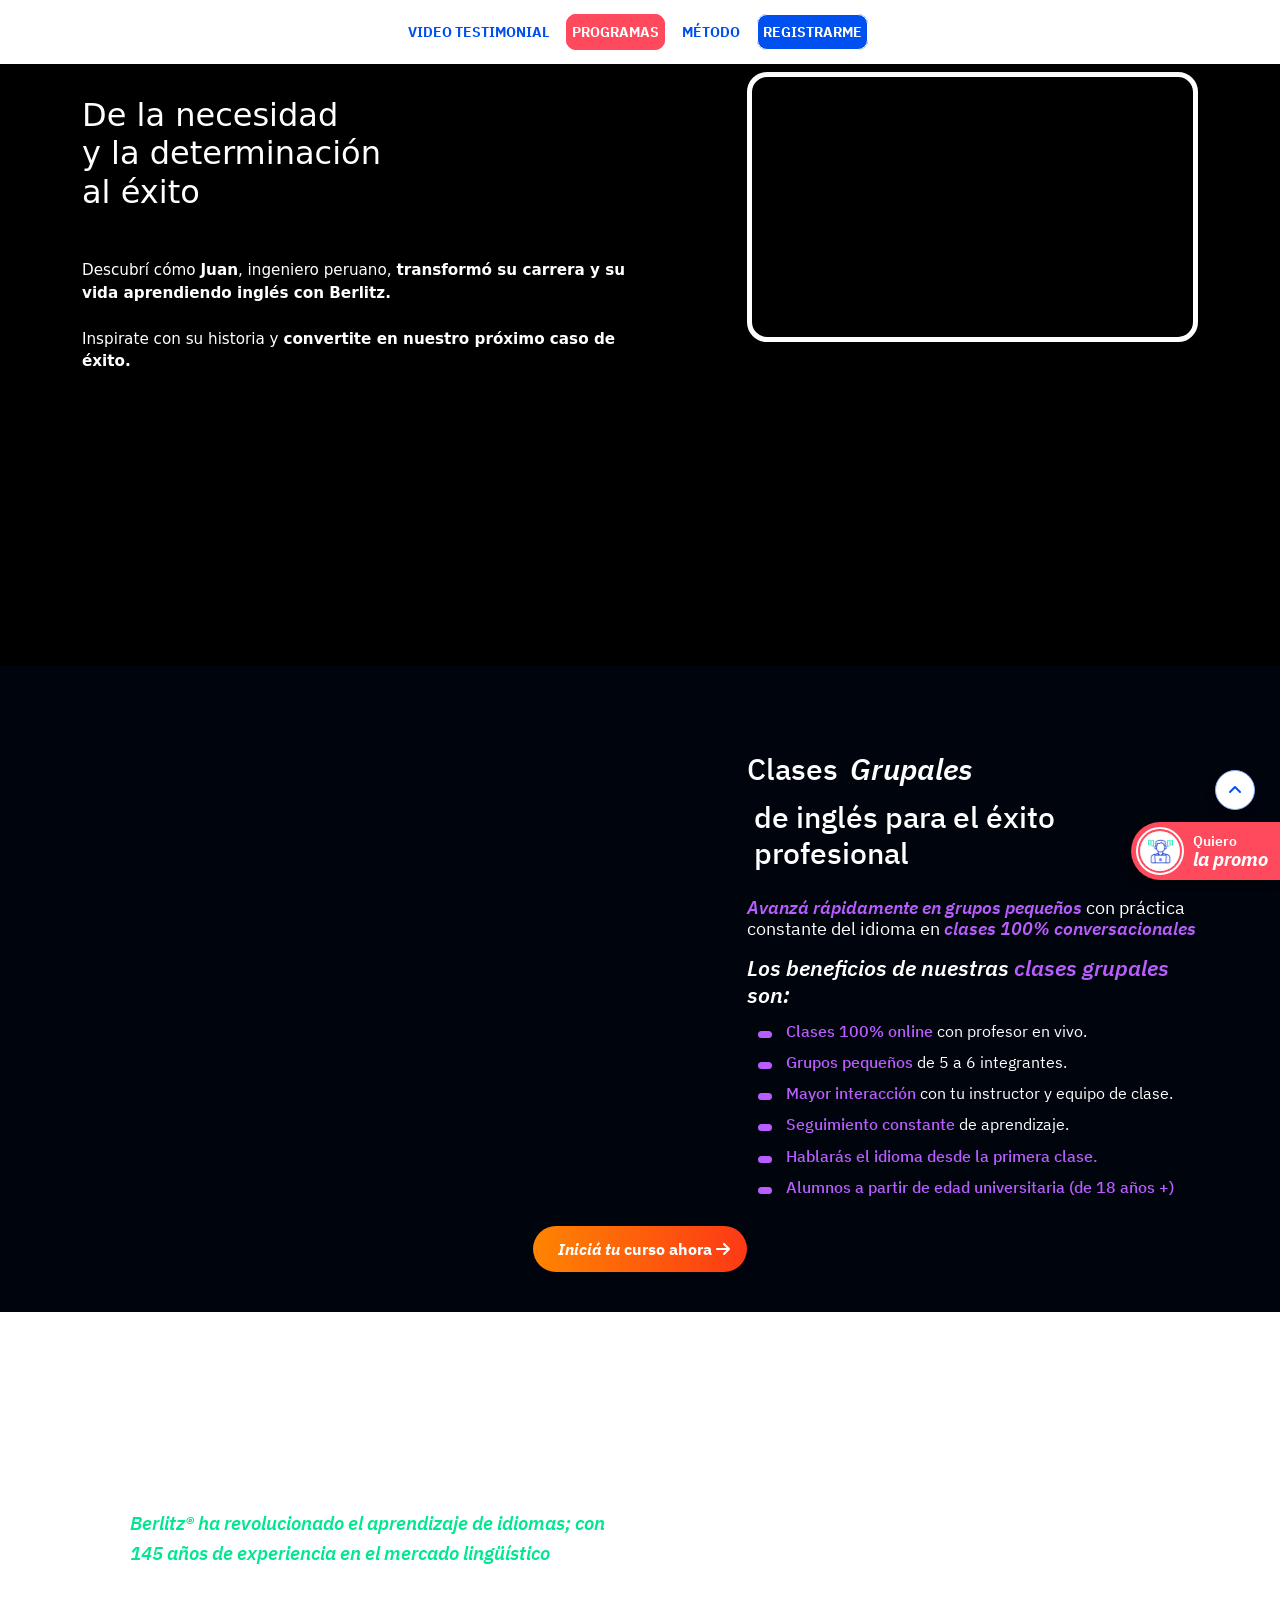
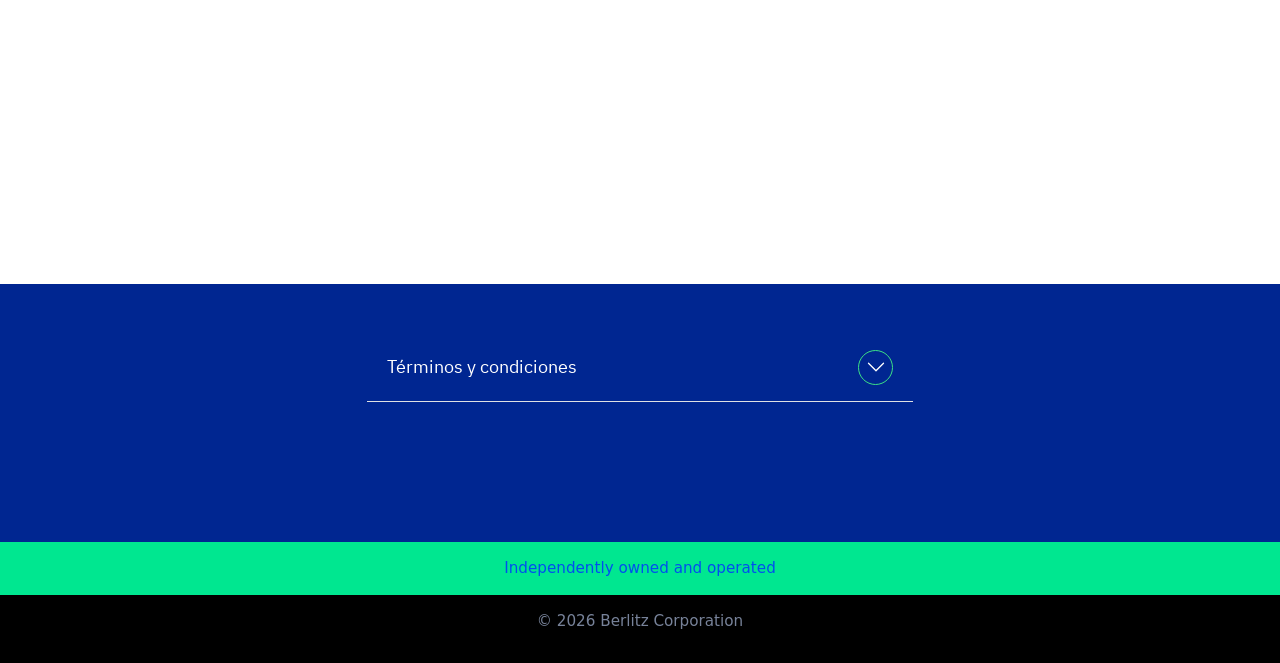
==== commit 55535bf9: "cambio_banner2026" ====
--- a/index.html
+++ b/index.html
@@ -34,6 +34,7 @@
     <link rel="stylesheet" href="assets/css/cmln-style.css" />
 
     <link rel="stylesheet" href="https://site-assets.fontawesome.com/releases/v6.5.1/css/all.css" />
+    <link rel="stylesheet" href="https://cdnjs.cloudflare.com/ajax/libs/font-awesome/6.5.1/css/all.min.css">
 
     <!-- <link rel="preload" href="assets/css/bootstrap.min.css" as="style" onload="this.onload=null;this.rel='stylesheet'">
     <link rel="preload" href="assets/css/revolution/navigation.min.css" as="style" onload="this.onload=null;this.rel='stylesheet'">
@@ -171,13 +172,13 @@
       <div class="row">
         <div class="col-12" style="padding: 0px">
           <img
-            src="https://9068661.fs1.hubspotusercontent-na1.net/hubfs/9068661/assets/img/LP_UY_head_DSK_2.png"
+            src="https://9068661.fs1.hubspotusercontent-na1.net/hubfs/9068661/assets/img/banner_uy_desk.png"
             alt=""
             class="img-fluid d-none d-sm-block"
             style="width: 100%"
           />
           <img
-            src="https://9068661.fs1.hubspotusercontent-na1.net/hubfs/9068661/assets/img/LP_BF_DEVELE_UY_MOV.png"
+            src="https://9068661.fs1.hubspotusercontent-na1.net/hubfs/9068661/assets/img/banner_uy_mob.png"
             alt=""
             class="img-fluid d-block d-sm-none"
             style="width: 100%"
@@ -347,6 +348,23 @@
     </div>
     <!-- END MENU -->
 
+     <div class="descuentos container-fluid">
+        <div class="row">
+            <div class="col-12 fade-in active" data-delay="300" data-duration="500" style="padding: 0px; margin-top: 2px; transition: opacity 500ms ease-in-out, transform 500ms ease-in-out;">
+                <picture>
+                    <source srcset="https://9068661.fs1.hubspotusercontent-na1.net/hubfs/9068661/assets/img/desc_uy_desk.png" type="image/png">
+                    <img class="img-fluid d-none d-sm-block" data-src="https://9068661.fs1.hubspotusercontent-na1.net/hubfs/9068661/assets/img/desc_uy_desk.png" loading="lazy" style="    width: 100%;">
+                </picture>
+                <picture>
+                    <source srcset="https://9068661.fs1.hubspotusercontent-na1.net/hubfs/9068661/assets/img/dsct_uy_mob.png" type="image/png">
+                    <img class="img-fluid d-block d-sm-none" data-src="https://9068661.fs1.hubspotusercontent-na1.net/hubfs/9068661/assets/img/dsct_uy_mob.png" loading="lazy" style="    width: 100%;">
+                </picture>
+            </div>
+        </div>
+    </div>
+
+
+    <!-- END DESCUENTOS -->
     
 
 
@@ -663,7 +681,7 @@
 
                     <!-- <p class="text-light mb-0">* Hasta 6 Cuotas Sin Intereses con VISA BBVA y Diners Club.</p> -->
                     <p class="text-light mb-0 uno">
-                      *Descuento sobre el precio de lista de programa Grupal. Aplican condiciones y restricciones que serán informadas en el proceso de venta. No combinable con otros descuentos. Válido hasta el 28/11/2025. *Cuotas sin intereses disponibles solo con algunas tarjetas de crédito, esta información se brindará durante el proceso de venta. <br><br>
+                      *Descuento sobre el precio de lista de programa Grupal. Aplican condiciones y restricciones que serán informadas en el proceso de venta. No combinable con otros descuentos. Válido hasta el 30/11/2026. *Cuotas sin intereses disponibles solo con algunas tarjetas de crédito, esta información se brindará durante el proceso de venta. <br><br>
  
                       Promoción válida solo para niveles Berlitz del 1 al 7.
                       Promoción solo disponible para venta nueva. No aplica para rematrícula.
@@ -687,7 +705,7 @@
 
     <div class="container-fluid footer">
       <div class="container text-center">
-        <p>© 2025 Berlitz Corporation</p>
+        <p>© 2026 Berlitz Corporation</p>
       </div>
     </div>
     <!--end footer -->
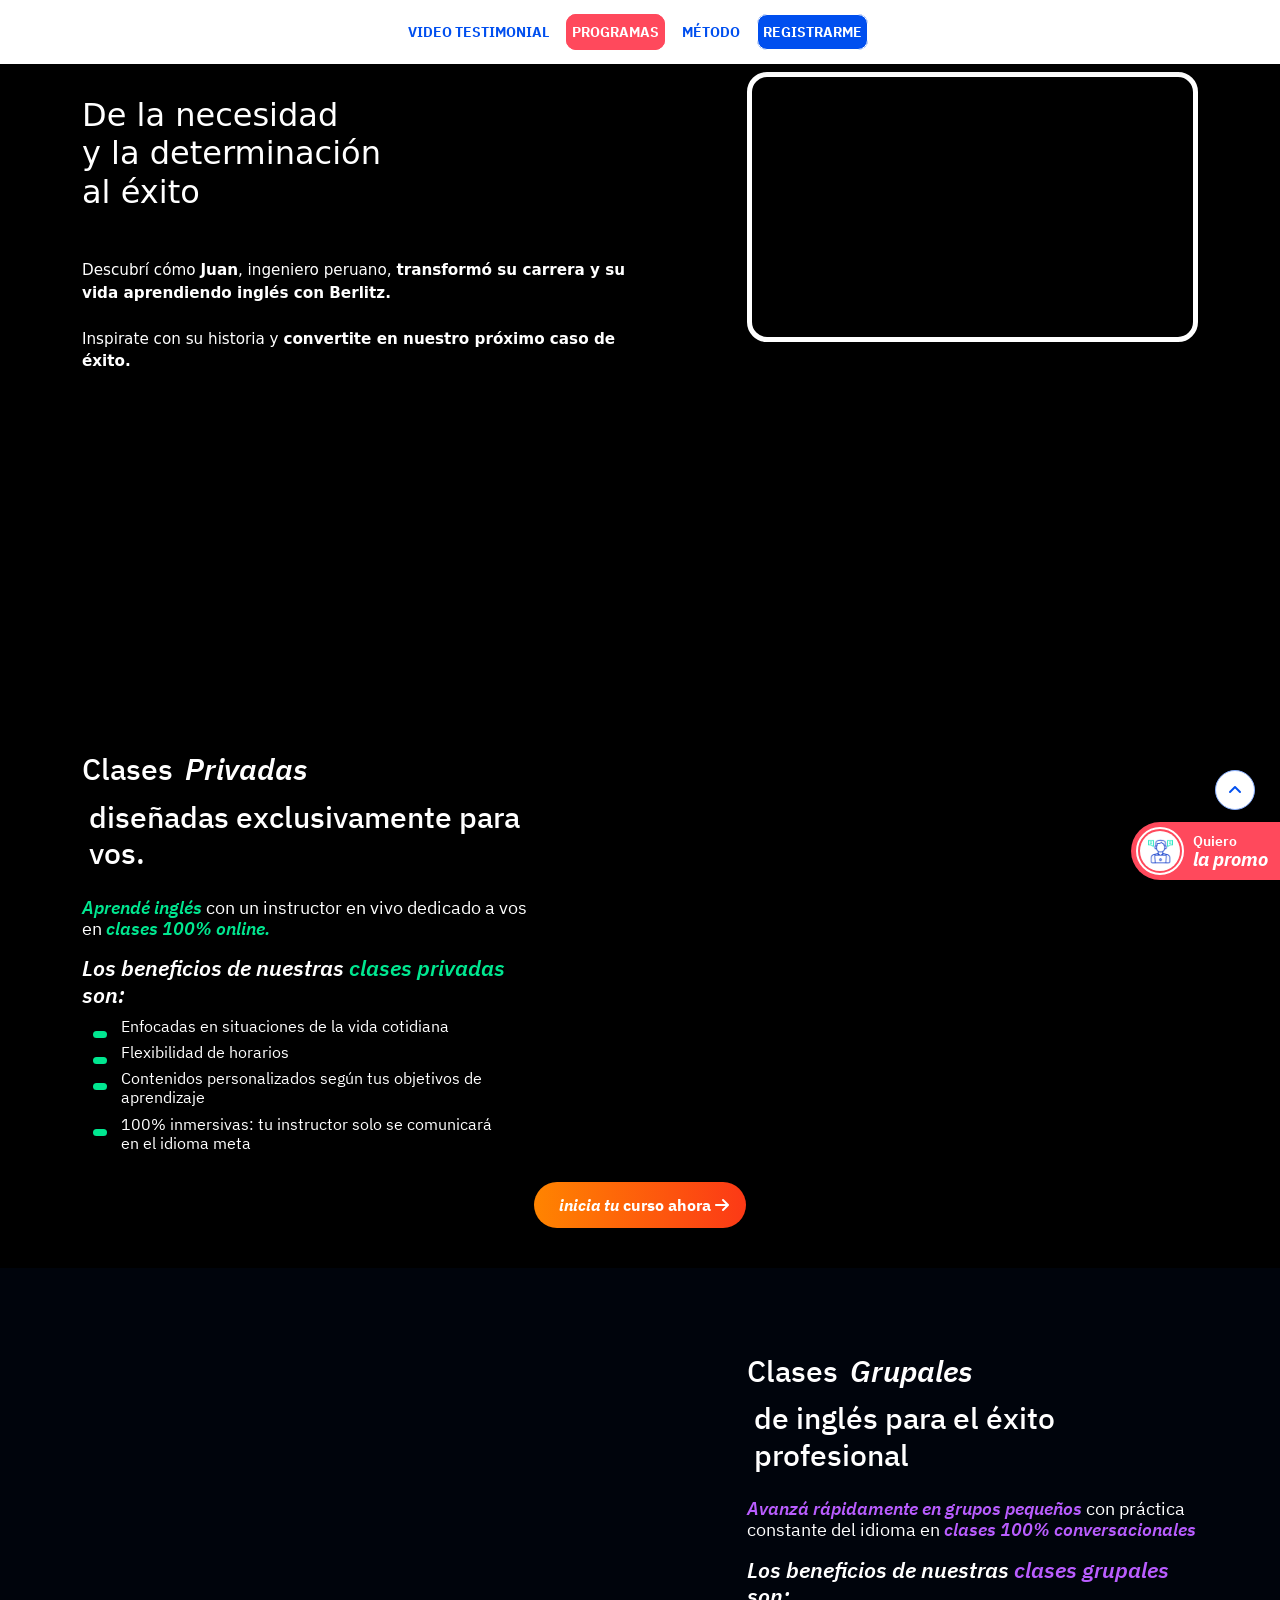
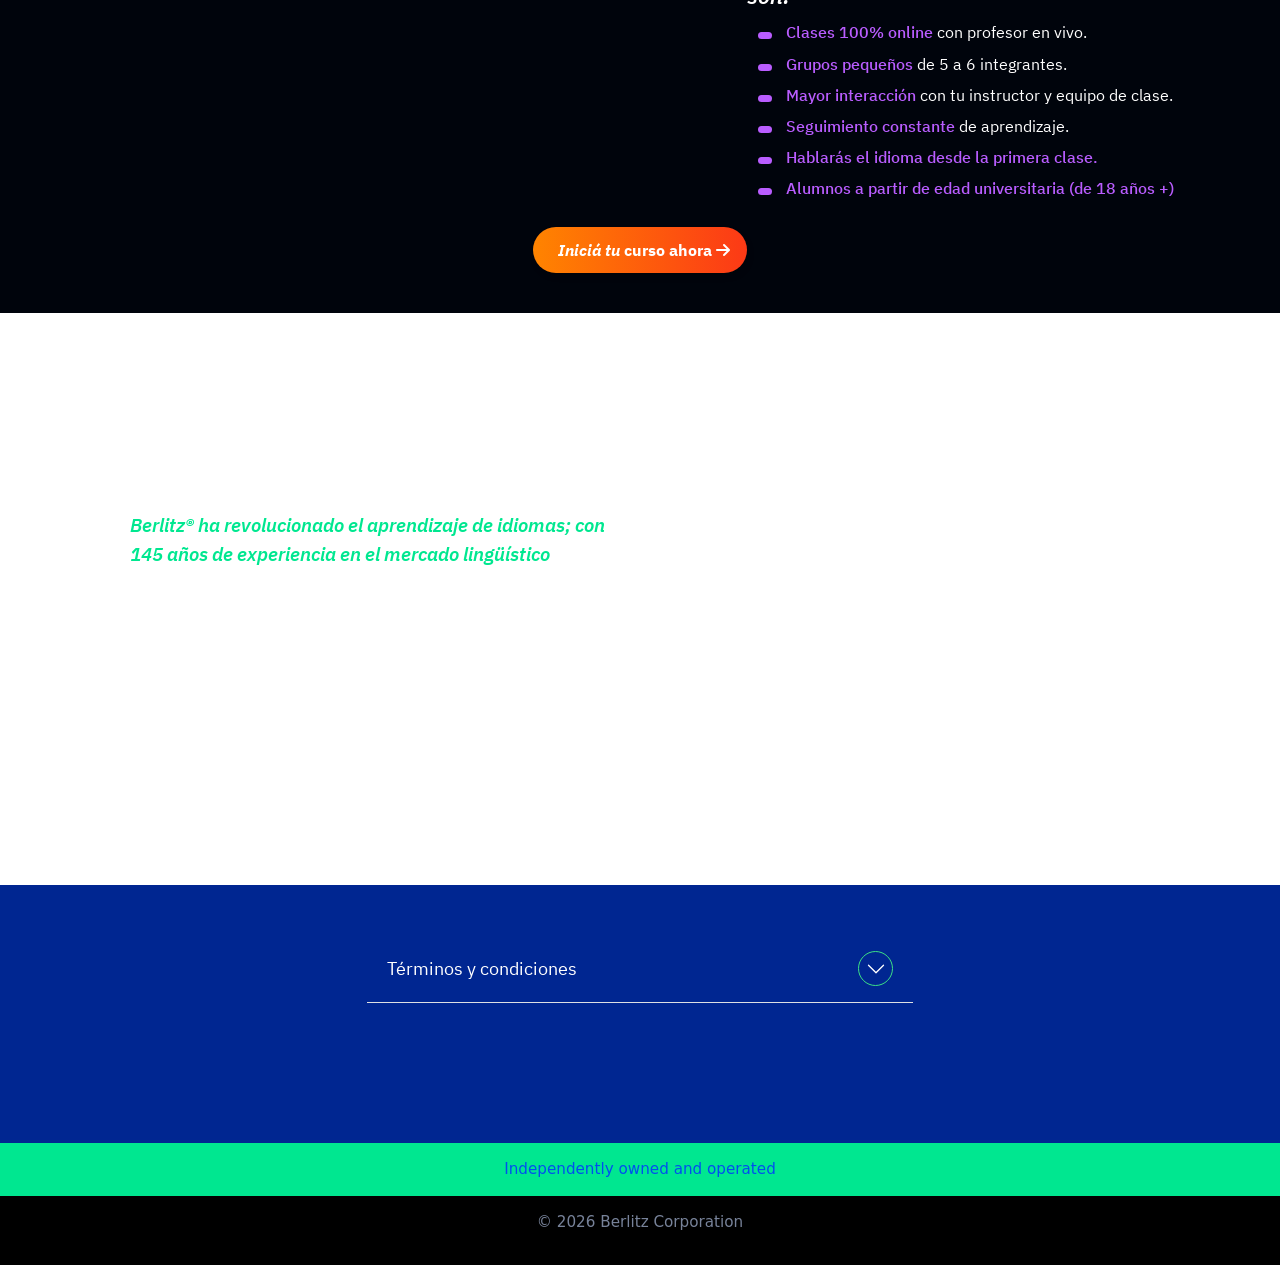
==== commit 1cea35fe: "seccion-privados" ====
--- a/index.html
+++ b/index.html
@@ -512,6 +512,62 @@
         </div>
     </div>
     <!-- END FORM -->
+
+         <!-- ACERCA DEL PROGRAMA -->
+    <div id="contenido_3" class="acerca ">
+      <div class="container  c-container">
+
+      
+        <div class="row bm-4 fade-in">
+            <div class="col-md-5 txt">
+                
+                <h2>Clases <span>Privadas</span> <br>
+                    <font>diseñadas exclusivamente para vos.</font>
+                </h2>
+                <h4 class="mt-4">
+                    <font>Aprendé inglés</font> con un instructor en vivo dedicado a vos en <font>clases 100% online.</font>
+                </h4>
+                <h4 class="txt-beneficios mt-3">Los beneficios de nuestras <font>clases privadas</font> son:</h4>
+                <ul class="i-beneficios ">
+                    <li>
+                        <h5>
+                            <!-- <div class="boulet"><i class="fa-light fa-check c-fa"></i></div> -->
+                            <div class="boulet"></div>
+                            <div class="i-txt"><span>Enfocadas</span> en situaciones de la vida cotidiana</div>
+                        </h5>
+                        <h5>
+                            <div class="boulet"></div>
+                            <div class="i-txt"><span>Flexibilidad</span> de horarios</div>
+                        </h5>
+                        <h5>
+                            <div class="boulet"></div>
+                            <div class="i-txt"><span>Contenidos personalizados</span> según tus objetivos de aprendizaje
+                            </div>
+                        </h5>
+                        <h5>
+                            <div class="boulet"></div>
+                            <div class="i-txt"><span>100% inmersivas:</span> tu instructor solo se comunicará en el
+                                idioma meta</div>
+                        </h5>
+                    </li>
+                </ul>
+            </div>
+            <div class="col-md-7 img ">
+                <picture>
+                    <source srcset="https://9068661.fs1.hubspotusercontent-na1.net/hubfs/9068661/assets/img/persona_img_priv.png" type="image/webp">
+                    <source srcset="https://9068661.fs1.hubspotusercontent-na1.net/hubfs/9068661/assets/img/persona_img_priv.png" type="image/png">
+                    <img class="img-fluid" data-src="https://9068661.fs1.hubspotusercontent-na1.net/hubfs/9068661/assets/img/persona_img_priv.png" loading="lazy">
+                </picture>
+            </div>
+        </div>
+        <div class="row mt-4 fade-in-bottom">
+            <div class="col-md-12 text-center">
+                <a href="javascript:click_section('formulario')" class="btn-1 ">inicia tu <span>curso ahora</span> <i class="fa-solid fa-arrow-right c-fa"></i></a>
+            </div>
+        </div>
+      </div>
+    </div>
+    <!-- END ACERCA DEL PROGRAMA -->
 
      
 
@@ -563,8 +619,8 @@
             <div class="col-md-7 order-md-1 img ">
                 <picture>
                     <!--<source srcset="assets/img/img-caracteristicas.webp" type="image/webp">-->
-                    <source srcset="https://9068661.fs1.hubspotusercontent-na1.net/hubfs/9068661/assets/img/LP_BK_GRUPALES_perspona.png" type="image/png">
-                    <img class="img-fluid" data-src="https://9068661.fs1.hubspotusercontent-na1.net/hubfs/9068661/assets/img/LP_BK_GRUPALES_perspona.png" loading="lazy">
+                    <source srcset="https://9068661.fs1.hubspotusercontent-na1.net/hubfs/9068661/assets/img/img_persona_grupal.png" type="image/png">
+                    <img class="img-fluid" data-src="https://9068661.fs1.hubspotusercontent-na1.net/hubfs/9068661/assets/img/img_persona_grupal.png" loading="lazy">
                 </picture>
             </div>
             
@@ -681,7 +737,7 @@
 
                     <!-- <p class="text-light mb-0">* Hasta 6 Cuotas Sin Intereses con VISA BBVA y Diners Club.</p> -->
                     <p class="text-light mb-0 uno">
-                      *Descuento sobre el precio de lista de programa Grupal. Aplican condiciones y restricciones que serán informadas en el proceso de venta. No combinable con otros descuentos. Válido hasta el 30/11/2026. *Cuotas sin intereses disponibles solo con algunas tarjetas de crédito, esta información se brindará durante el proceso de venta. <br><br>
+                      *Descuento sobre el precio de lista de cada programa. Aplican condiciones y restricciones que serán informadas en el proceso de venta. No combinable con otros descuentos. Válido hasta el 30/11/2026. *Cuotas sin intereses disponibles solo con algunas tarjetas de crédito, esta información se brindará durante el proceso de venta. <br><br>
  
                       Promoción válida solo para niveles Berlitz del 1 al 7.
                       Promoción solo disponible para venta nueva. No aplica para rematrícula.
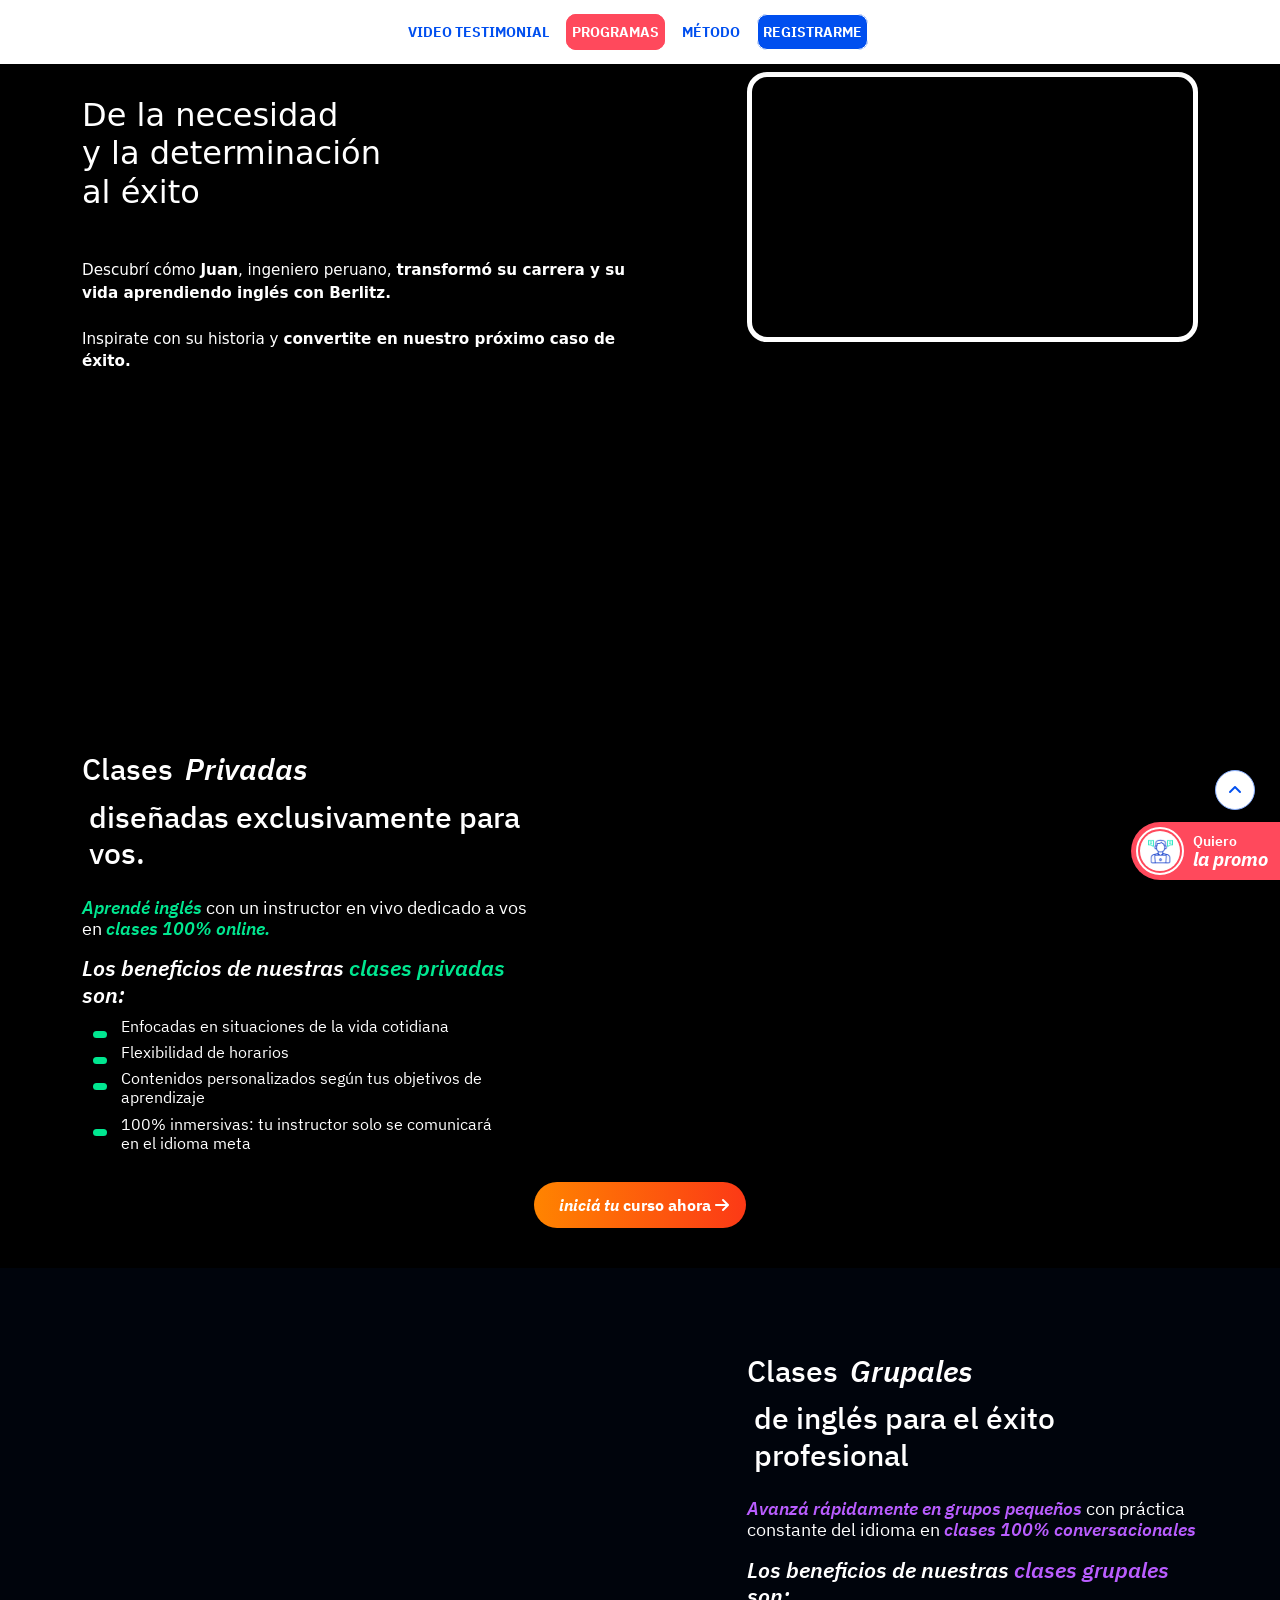
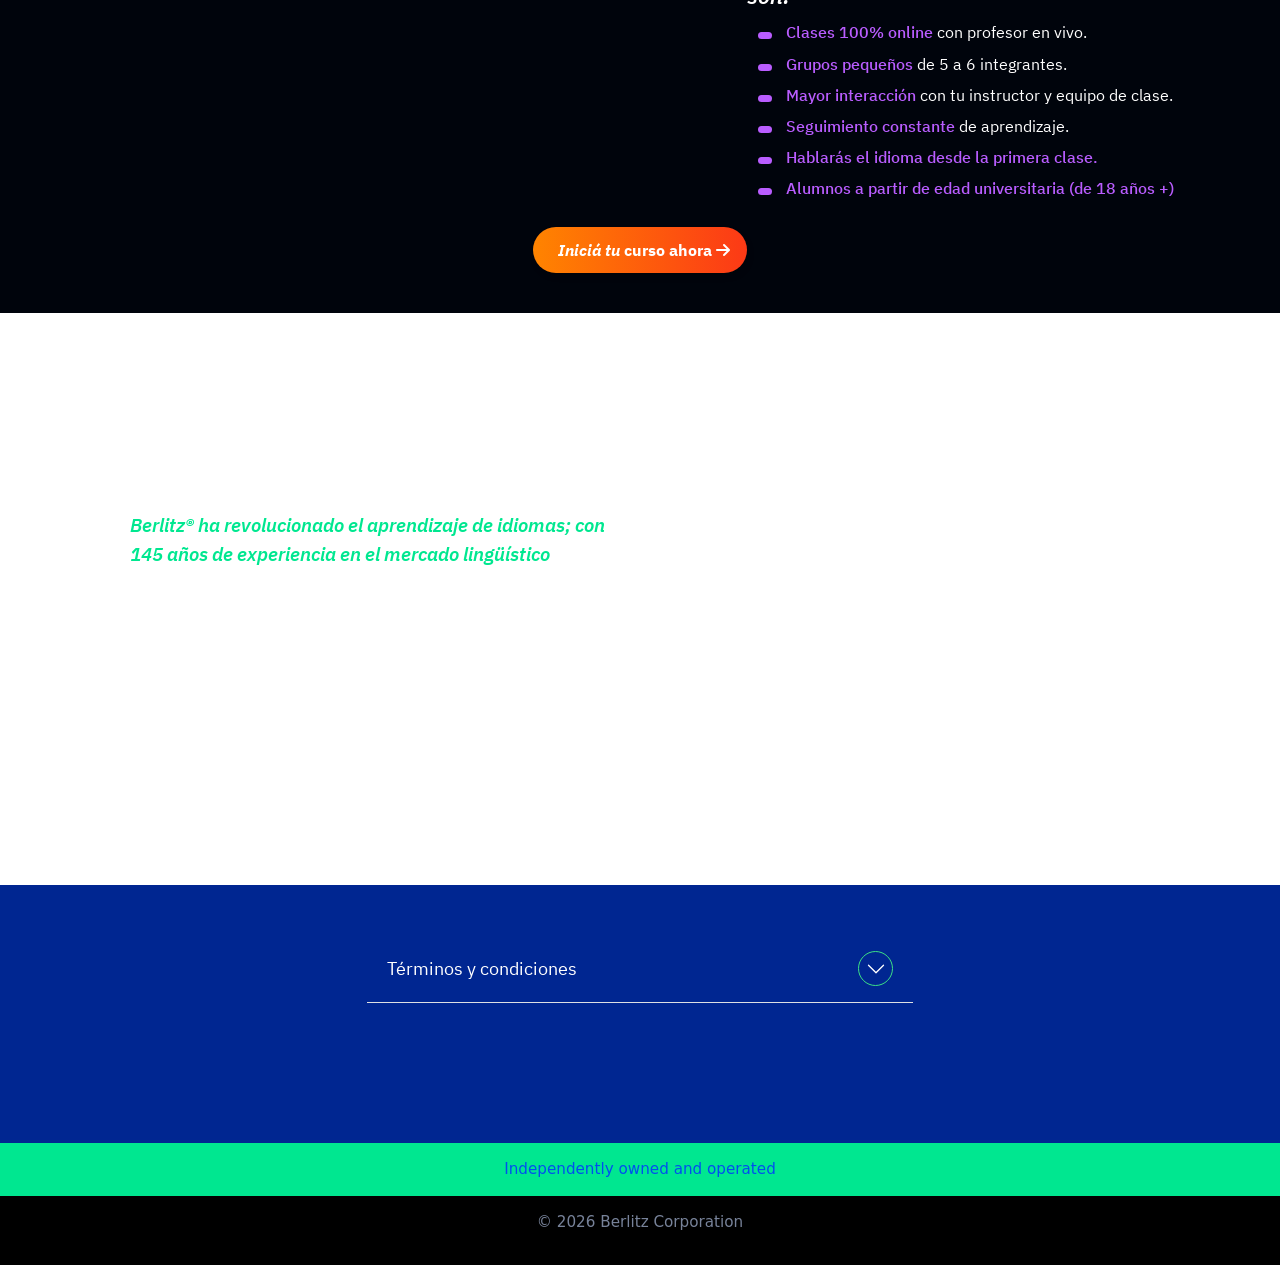
==== commit 9641ac27: "cta" ====
--- a/index.html
+++ b/index.html
@@ -562,7 +562,7 @@
         </div>
         <div class="row mt-4 fade-in-bottom">
             <div class="col-md-12 text-center">
-                <a href="javascript:click_section('formulario')" class="btn-1 ">inicia tu <span>curso ahora</span> <i class="fa-solid fa-arrow-right c-fa"></i></a>
+                <a href="javascript:click_section('formulario')" class="btn-1 ">iniciá tu <span>curso ahora</span> <i class="fa-solid fa-arrow-right c-fa"></i></a>
             </div>
         </div>
       </div>
